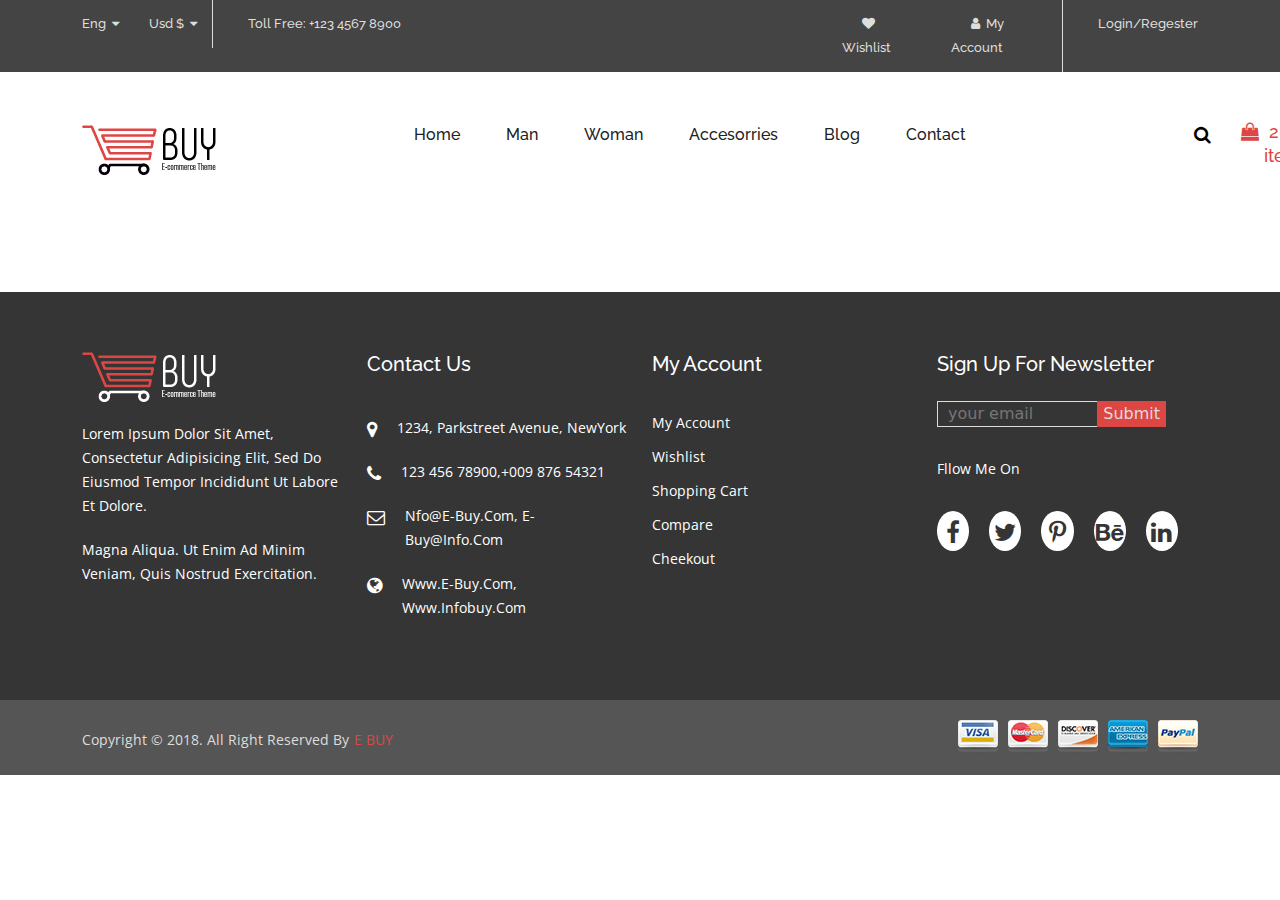
==== about.html @ 308cae2f "home page comlete" ====
<!DOCTYPE html>
<html lang="en">

<head>
    <meta charset="UTF-8">
    <meta http-equiv="X-UA-Compatible" content="IE=edge">
    <meta name="viewport" content="width=device-width, initial-scale=1.0">
    <title>E-Buy</title>
    <link href="https://fonts.googleapis.com/css2?family=Open+Sans:wght@300;400;500;600;700;800&family=Raleway:wght@100;200;300;400;500;600;700&family=The+Nautigal:wght@400;700&display=swap" rel="stylesheet">
    <link rel="stylesheet" href="css/bootstrap.min.css">
    <link rel="icon" href="images/logo.png">
    <link rel="stylesheet" href="css/font-awesome.min.css">
    <link rel="stylesheet" href="css/slick.css">
    <link rel="stylesheet" href="css/style.css">
</head>

<body>
    <!-- =====***** header html starts *****===== -->
    <nav id="header-bg">
        <div class="container">
            <div class="row justify-content-lg-between justify-content-md-between justify-content-sm-between">
                <div class="col-lg-4">
                    <div class="item item-1">
                        <ul>
                            <li>eng &nbsp;<i class="fa  fa-caret-down"></i></li>
                            <li>usd $ &nbsp;<i class="fa  fa-caret-down"></i></li>
                            <li><a href="tel:-123 4567 8900">Toll Free: +123 4567 8900</a></li>
                        </ul>
                    </div>
                </div>
                <div class="col-lg-4">
                    <div class="item item-2 flex-end">
                        <ul>
                            <li><a href="#"><i class="fa fa-heart"></i>&nbsp; wishlist</a></li>
                            <li><a href="#"><i class="fa fa-user"></i>&nbsp; my account</a></li>
                            <li><a href="#">login/regester</a></li>
                        </ul>
                    </div>
                </div>
            </div>
        </div>
    </nav>
    <!-- =====***** header html ends *****===== -->


    <!-- =====***** navbar html starts *****===== -->
    <nav class="navbar navbar-expand-lg navbar-light">
        <div class="container nav-content">
            <a class="navbar-brand" href="#">
                <img src="images/logo.png" alt="logo">
            </a>
            <button class="navbar-toggler" type="button" data-bs-toggle="collapse" data-bs-target="#navbarSupportedContent" aria-controls="navbarSupportedContent" aria-expanded="false" aria-label="Toggle navigation">
            <span class="navbar-toggler-icon"></span>
          </button>
            <div class="collapse navbar-collapse" id="navbarSupportedContent">
                <ul class="navbar-nav me-auto mb-2 mb-lg-0 m-auto">
                    <li class="nav-item">
                        <a class="nav-link active" href="index.html">Home</a>
                    </li>
                    <li class="nav-item">
                        <a class="nav-link" href="#">man</a>
                    </li>
                    <li class="nav-item">
                        <a class="nav-link" href="#">woman</a>
                    </li>
                    <li class="nav-item">
                        <a class="nav-link" href="#">Accesorries</a>
                    </li>
                    <li class="nav-item">
                        <a class="nav-link" href="contact.html">blog</a>
                    </li>
                    <li class="nav-item">
                        <a class="nav-link" href="#">contact</a>
                    </li>
                    <li class="nav-item search-button">
                        <button>
                            <i class="fa fa-search"></i>
                        </button>
                    </li>
                    <li class="nav-item d-flex">
                        <i class="fa fa-shopping-bag"></i>
                        <p>&nbsp;2 items</p>
                    </li>
                </ul>
            </div>
        </div>
    </nav>
    <!-- =====***** navbar html ends *****===== -->





    <!-- =====***** footer html starts *****===== -->
    <footer id="footer-bg">
        <div class="container">
            <div class="row">
                <div class="col-lg-3">
                    <div class="item-1 item">
                        <div class="head">
                            <img src="images/footer-logo.png" alt="footer logo">
                        </div>
                        <div class="text">
                            <ul>
                                <li>
                                    <p>
                                        Lorem ipsum dolor sit amet, consectetur adipisicing elit, sed do eiusmod tempor incididunt ut labore et dolore.
                                    </p>
                                    <p>magna aliqua. Ut enim ad minim veniam, quis nostrud exercitation.</p>
                                </li>
                            </ul>
                        </div>
                    </div>
                </div>
                <div class="col-lg-3">
                    <div class="item-2 item">
                        <div class="head">
                            <h4>contact us</h4>
                        </div>
                        <div class="text">
                            <ul>
                                <li>
                                    <i class="fa fa-map-marker"></i>
                                    <p>1234, Parkstreet Avenue, NewYork</p>
                                </li>
                                <li>
                                    <i class="fa fa-phone"></i>
                                    <a href="tel:123 456 78900">123 456 78900</a>
                                    <a href="tel:+009 876 54321">,+009 876 54321</a>
                                </li>
                                <li>
                                    <i class="fa fa-envelope-o"></i>
                                    <p>nfo@e-buy.com, e-buy@info.com</p>
                                </li>
                                <li>
                                    <i class="fa fa-globe"></i>
                                    <a href="#">www.e-buy.com, www.infobuy.com</a>
                                </li>
                            </ul>
                        </div>
                    </div>
                </div>
                <div class="col-lg-3">
                    <div class="item-3 item">
                        <div class="head">
                            <h4>my account</h4>
                        </div>
                        <div class="text">
                            <ul>
                                <li>
                                    <a href="#">my account</a>
                                </li>
                                <li>
                                    <a href="#">wishlist</a>
                                </li>
                                <li>
                                    <a href="#">shopping cart</a>
                                </li>
                                <li>
                                    <a href="#">compare</a>
                                </li>
                                <li>
                                    <a href="#">cheekout</a>
                                </li>
                            </ul>
                        </div>
                    </div>
                </div>
                <div class="col-lg-3">
                    <div class="form-item item">
                        <div class="head">
                            <h4>Sign Up For Newsletter</h4>
                        </div>
                        <div class="text">
                            <form>
                                <input class="email-btn" type="email" placeholder="your email">
                                <input class="submit-btn" type="submit" value="Submit">
                            </form>
                            <ul>
                                <li>
                                    <p>fllow me on</p>
                                </li>
                            </ul>
                            <ul>
                                <li>
                                    <a href="#">
                                        <i class="fa fa-facebook-f"></i>
                                    </a>
                                </li>
                                <li>
                                    <a href="#">
                                        <i class="fa fa-twitter"></i>
                                    </a>
                                </li>
                                <li>
                                    <a href="#">
                                        <i class="fa fa-pinterest-p"></i>
                                    </a>
                                </li>
                                <li>
                                    <a href="#">
                                        <i class="fa fa-behance"></i>
                                    </a>
                                </li>
                                <li>
                                    <a href="#">
                                        <i class="fa fa-linkedin"></i>
                                    </a>
                                </li>
                            </ul>
                        </div>
                    </div>
                </div>
            </div>
        </div>
    </footer>
    <!-- =====***** footer html ends *****===== -->

    <!-- =====***** copyright footer html starts *****===== -->
    <footer id="copyright">
        <div class="container">
            <div class="row">
                <div class="col-lg-12">
                    <div class="text">
                        <ul>
                            <li>
                                <p>Copyright &copy; 2018. All right reserved by</p>
                                <a href="index.html">E Buy</a>
                            </li>
                            <li>
                                <img src="images/footer-img.png" alt="copyright img">
                            </li>
                        </ul>
                    </div>
                </div>
            </div>
        </div>
    </footer>
    <!-- =====***** copyright footer html ends *****===== -->


    <!-- =====*****  js linkup starts *****===== -->
    <script src="js/jquery-2.2.4.min.js"></script>
    <script src="js/bootstrap.bundle.js"></script>
    <script src="js/slick.min.js"></script>
    <script src="js/countdown.jquery.min.js"></script>
    <script src="js/costom.js"></script>
    <!-- =====*****  js linkup ends *****===== -->

</body>

</html>
---- css/style.css ----
*{padding:0;margin:0}a{text-decoration:none}ul{list-style:none}img{vertical-align:middle}#header-bg{background:#444}#header-bg .item ul{padding-left:0 !important;display:-webkit-box;display:-ms-flexbox;display:flex;margin-bottom:0}#header-bg .item ul li{font-family:'Raleway',sans-serif;font-weight:500;font-size:13px;line-height:24px;color:#ddd;padding:12px 15px;text-transform:capitalize;border-right:1px solid #ddd}#header-bg .item ul li a{line-height:24px;font-family:'Raleway',sans-serif;font-weight:500;font-size:13px;color:#ddd;text-transform:capitalize;padding:18px 20px}#header-bg .item ul li a:last-of-type{padding-right:0}#header-bg .item ul li:first-of-type{padding-left:0;border:0}#header-bg .item ul li:last-of-type{padding-right:0;border:0}.navbar{background:#fff;padding:0;padding-top:35px}.navbar .navbar-brand{margin-right:180px}.navbar .navbar-nav{margin-left:220px}.navbar .navbar-nav .nav-item{line-height:24px;margin-right:10px}.navbar .navbar-nav .nav-item .nav-link{margin:8px 10px;font-family:'Raleway',sans-serif;font-weight:500;color:#222;text-transform:capitalize;position:relative;-webkit-transition:all linear .5s;transition:all linear .5s}.navbar .navbar-nav .nav-item .nav-link::after{content:'';width:0;height:1px;background:#de4644;position:absolute;left:0;bottom:0}.navbar .navbar-nav .nav-item .nav-link:hover::after{width:100%;-webkit-transition:all linear .5s;transition:all linear .5s}.navbar .navbar-nav .nav-item .nav-link:hover{color:#de4644}.navbar .navbar-nav .nav-item button{margin-left:200px;margin-right:20px;border:0;background:none;padding:8px 0}.navbar .navbar-nav .nav-item button i{font-size:18px}.navbar .navbar-nav .nav-item i{padding:8px 0;font-size:18px;line-height:24px}.navbar .navbar-nav .nav-item p{padding:8px 5px;font-size:18px;line-height:24px;font-family:'Raleway',sans-serif;font-weight:500}.navbar .navbar-nav .nav-item:last-of-type{margin-top:5px;color:#de4644}#banner-bg{position:relative;z-index:1;margin-top:30px}#banner-bg .item{position:relative;height:600px;z-index:1}#banner-bg .item::after{content:'';width:100%;height:100%;background:rgba(0,0,0,0.6);position:absolute;top:0;left:0;z-index:-1}#banner-bg .item-1{background:url(../images/banner-img.png) no-repeat center / cover}#banner-bg .item-2{background:url(../images/banner-item-2.jpg) no-repeat center / cover}#banner-bg .item-3{background:url(../images/banner-item-3.jpg) no-repeat center / cover}#banner-bg .item-4{background:url(../images/banner-item-4.jpg) no-repeat center / cover}#banner-bg .item-5{background:url(../images/banner-item-5.jpg) no-repeat center / cover}#banner-bg .banner-text h2{font-family:'Raleway',sans-serif;font-weight:700;color:#de4644;font-size:70px;line-height:24px;text-transform:capitalize;padding-top:150px}#banner-bg .banner-text h3{font-family:'Raleway',sans-serif;font-weight:400;color:#ddd;font-size:70px;line-height:24px;text-transform:capitalize;padding-top:50px}#banner-bg .banner-text p{font-family:'Raleway',sans-serif;font-weight:400;color:#ddd;font-size:14px;line-height:24px;text-transform:capitalize;padding-top:30px;padding-right:40px}#banner-bg .banner-text a{display:inline-block;font-family:'Raleway',sans-serif;font-weight:500;color:#ddd;background:#de4644;font-size:16px;line-height:24px;text-transform:capitalize;padding:17px 30px;border:1px solid #de4644;margin-right:30px;-webkit-transition:all linear .5s;transition:all linear .5s;margin-top:50px;margin-bottom:150px}#banner-bg .banner-text a:hover{background:transparent;border-color:#de4644}#banner-bg .prevarrow{position:absolute;bottom:50px;left:47%;color:#fff;z-index:99;font-size:32px;padding:4px 13px;border:2px solid #de4644;-webkit-transition:all linear .5s;transition:all linear .5s}#banner-bg .prevarrow:hover{color:#fff;background:#de4644}#banner-bg .nextarrow{position:absolute;bottom:50px;right:47%;color:#fff;z-index:99;font-size:32px;padding:4px 13px;border:2px solid #de4644;-webkit-transition:all linear .5s;transition:all linear .5s}#banner-bg .nextarrow:hover{color:#fff;background:#de4644}#offer-bg{background:#f1f1f1}#offer-bg .item{padding:20px 0;border-right:1px solid #aca9a9}#offer-bg .item:last-of-type{border-right:0}#offer-bg .item .offer-head{display:-webkit-box;display:-ms-flexbox;display:flex;-webkit-box-pack:center;-ms-flex-pack:center;justify-content:center;padding-bottom:30px;-webkit-transition:all linear .5s;transition:all linear .5s}#offer-bg .item .offer-head:hover{color:#de4644}#offer-bg .item .offer-head:hover h4{-webkit-transition:all linear .5s;transition:all linear .5s;color:#de4644}#offer-bg .item .offer-head i{font-size:24px}#offer-bg .item .offer-head h4{font-family:'Open Sans',sans-serif;font-weight:400;color:#222;font-size:24px;line-height:24px;text-transform:capitalize;padding-left:10px}#offer-bg .item .offer-text p{font-weight:400;color:#222;font-size:14px;line-height:24px;text-transform:capitalize;padding-top:10px;text-align:center;padding:0 30px}#shope-bg{margin-top:100px}#shope-bg .item{position:relative}#shope-bg .item:hover .overlay{visibility:visible;opacity:1}#shope-bg .item .overlay{width:80%;background:rgba(33,33,33,0.9);margin:25px;margin-bottom:10px;text-align:center;padding:15px 0;position:absolute;left:5%;bottom:15px;visibility:hidden;opacity:-1;-webkit-transition:all linear .5s;transition:all linear .5s}#shope-bg .item .overlay h2{font-family:'Raleway',sans-serif;font-weight:500;color:#f1f1f1;font-size:36px;line-height:24px;text-transform:capitalize}#shope-bg .item .overlay h4{font-family:'Raleway',sans-serif;font-weight:500;color:#f1f1f1;font-size:24px;line-height:24px;text-transform:capitalize}#shope-bg .item .overlay a{display:inline-block;font-family:'Raleway',sans-serif;font-weight:500;color:#f1f1f1;font-size:16px;line-height:24px;padding:20px 10px;border:1px solid #f1f1f1;text-transform:capitalize;padding:20px 15px;margin-top:15px;-webkit-transition:all linear .5s;transition:all linear .5s}#shope-bg .item .overlay a:hover{background:#de4644;border-color:#de4644}#products-bg{margin-top:100px}#products-bg .products-head{text-align:center}#products-bg .products-head h4{font-family:'Raleway',sans-serif;font-weight:500;color:#222;font-size:40px;line-height:24px;text-transform:capitalize;margin-bottom:90px;position:relative}#products-bg .products-head h4::before{content:'';width:175px;height:1px;background:#de4644;position:absolute;left:35px;bottom:-20px}#products-bg .products-head h4::after{content:'';width:85px;height:1px;background:#de4644;position:absolute;left:35px;bottom:-25px}#products-bg .filter-menu .nav{margin-bottom:0;-webkit-box-pack:center;-ms-flex-pack:center;justify-content:center}#products-bg .filter-menu .nav .nav-item{margin-right:10px}#products-bg .filter-menu .nav .nav-item:last-of-type .nav-link{border-right:0}#products-bg .filter-menu .nav .nav-item .nav-link{border:none;text-transform:capitalize;color:#353535;background:none;padding:0 22px;border-right:1px solid #8d8c8c}#products-bg .filter-menu .nav .nav-item .nav-link.active{color:#de4644}#products-bg .item{margin-top:30px}#products-bg .item .img-section{overflow:hidden;position:relative}#products-bg .item .img-section .overlay{width:40%;height:100%;background:rgba(34,34,34,0.7);position:absolute;top:0;right:-100%;-webkit-transition:all linear .5s;transition:all linear .5s}#products-bg .item .img-section .overlay ul{text-align:center;padding-top:90px}#products-bg .item .img-section .overlay ul li{width:45px;height:45px;border:1px solid #fff;border-radius:50%;text-align:center;line-height:45px;margin-bottom:32px;background:transparent;-webkit-transition:all linear .5s;transition:all linear .5s}#products-bg .item .img-section .overlay ul li:hover{background:#de4644;border-color:#de4644}#products-bg .item .img-section .overlay ul li a{color:#fff}#products-bg .item .img-section .overlay ul li a i{font-size:24px}#products-bg .item:hover .overlay{right:0}#products-bg .item .products-rate ul{padding-left:0;margin:0;display:-webkit-box;display:-ms-flexbox;display:flex;padding-top:10px}#products-bg .item .products-rate ul:first-of-type{-webkit-box-pack:justify;-ms-flex-pack:justify;justify-content:space-between}#products-bg .item .products-rate ul:first-of-type li{font-family:'Raleway',sans-serif;font-weight:500;color:#222;font-size:16px;line-height:24px;text-transform:capitalize}#products-bg .item .products-rate ul:last-of-type{padding:0}#products-bg .item .products-rate ul:last-of-type li{-webkit-box-pack:normal;-ms-flex-pack:normal;justify-content:normal;margin-right:5px}#products-bg .item .products-rate ul:last-of-type li a{color:#de4644}#countdown-bg{background:#f1f1f1;margin-top:100px;padding:50px 0}#countdown-bg .item-2 .text h4{font-family:'Raleway',sans-serif;font-weight:500;color:#353535;font-size:20px;line-height:24px;text-transform:capitalize;padding:0}#countdown-bg .item-2 .text h2{font-family:'Raleway',sans-serif;font-weight:500;color:#de4644;font-size:40px;line-height:24px;text-transform:capitalize;padding:0}#countdown-bg .item-2 .text p{font-family:'Open Sans',sans-serif;font-weight:400;color:#353535;font-size:14px;line-height:24px;text-transform:capitalize;padding-top:20px}#countdown-bg .item-2 #countdown p{font-family:'Raleway',sans-serif;font-weight:500;color:#353535;font-size:20px;line-height:24px;text-transform:capitalize;padding-top:20px}#countdown-bg .item-2 #countdown ul{padding:0;margin:0;display:-webkit-box;display:-ms-flexbox;display:flex}#countdown-bg .item-2 #countdown ul li{width:80px;height:80px;border:1px solid #8d8c8c;text-align:center;margin-right:20px}#countdown-bg .item-2 #countdown ul li p{margin:0;font-family:'Raleway',sans-serif;font-weight:500;font-size:20px;line-height:32px;text-transform:capitalize;padding-top:10px}#countdown-bg .item-2 #countdown ul li h4{font-family:'Raleway',sans-serif;font-weight:500;font-size:20px;line-height:24px;text-transform:capitalize}#up-product-bg{margin-top:100px;position:relative}#up-product-bg .up-products-head{text-align:center}#up-product-bg .up-products-head h4{font-family:'Raleway',sans-serif;font-weight:500;color:#222;font-size:40px;line-height:24px;text-transform:capitalize;margin-bottom:70px;position:relative}#up-product-bg .up-products-head h4::before{content:'';width:175px;height:1px;background:#de4644;position:absolute;left:60px;bottom:-20px}#up-product-bg .up-products-head h4::after{content:'';width:85px;height:1px;background:#de4644;position:absolute;left:60px;bottom:-25px}#up-product-bg .up-product-slider .box .img-section{overflow:hidden;position:relative}#up-product-bg .up-product-slider .box .img-section .overlay{width:40%;height:100%;background:rgba(34,34,34,0.7);position:absolute;top:0;right:-100%;-webkit-transition:all linear .5s;transition:all linear .5s}#up-product-bg .up-product-slider .box .img-section .overlay ul{text-align:center;padding-top:90px}#up-product-bg .up-product-slider .box .img-section .overlay ul li{width:45px;height:45px;border:1px solid #fff;border-radius:50%;text-align:center;line-height:45px;margin-bottom:32px;background:transparent;-webkit-transition:all linear .5s;transition:all linear .5s}#up-product-bg .up-product-slider .box .img-section .overlay ul li:hover{background:#de4644;border-color:#de4644}#up-product-bg .up-product-slider .box .img-section .overlay ul li a{color:#fff}#up-product-bg .up-product-slider .box .img-section .overlay ul li a i{font-size:24px}#up-product-bg .up-product-slider .box:hover .overlay{right:0}#up-product-bg .up-product-slider .box .products-rate ul{padding-left:0;margin:0;display:-webkit-box;display:-ms-flexbox;display:flex;padding-top:10px}#up-product-bg .up-product-slider .box .products-rate ul:first-of-type{-webkit-box-pack:justify;-ms-flex-pack:justify;justify-content:space-between}#up-product-bg .up-product-slider .box .products-rate ul:first-of-type li{font-family:'Raleway',sans-serif;font-weight:500;color:#222;font-size:16px;line-height:24px;text-transform:capitalize}#up-product-bg .up-product-slider .box .products-rate ul:last-of-type{padding:0}#up-product-bg .up-product-slider .box .products-rate ul:last-of-type li{-webkit-box-pack:normal;-ms-flex-pack:normal;justify-content:normal;margin-right:5px}#up-product-bg .up-product-slider .box .products-rate ul:last-of-type li a{color:#de4644}#up-product-bg .prevarrow{position:absolute;left:-60px;top:50%;-webkit-transform:translateY(-50%);transform:translateY(-50%);color:#de4644;z-index:99;font-size:32px;padding:4px 13px;border:2px solid #de4644;-webkit-transition:all linear .5s;transition:all linear .5s}#up-product-bg .prevarrow:hover{color:#fff;background:#de4644}#up-product-bg .nextarrow{position:absolute;right:-60px;top:50%;-webkit-transform:translateY(-50%);transform:translateY(-50%);color:#de4644;z-index:99;font-size:32px;padding:4px 13px;border:2px solid #de4644;-webkit-transition:all linear .5s;transition:all linear .5s}#up-product-bg .nextarrow:hover{color:#fff;background:#de4644}#testimonials-head{margin-top:100px}#testimonials-head .testimonials-head h4{font-family:'Raleway',sans-serif;font-weight:500;color:#222;font-size:40px;line-height:24px;text-transform:capitalize;margin-bottom:70px;position:relative}#testimonials-head .testimonials-head h4::before{content:'';width:175px;height:1px;background:#de4644;position:absolute;left:0;bottom:-20px}#testimonials-head .testimonials-head h4::after{content:'';width:85px;height:1px;background:#de4644;position:absolute;left:0;bottom:-25px}#testimonials-bg{background:url(../images/testimonial-bg.png) no-repeat center / cover;position:relative;padding:50px 0 130px 0;z-index:1}#testimonials-bg::after{content:'';width:100%;height:100%;background:rgba(34,34,34,0.7);position:absolute;top:0;left:0;z-index:-1}#testimonials-bg .item .img img{border-radius:50%}#testimonials-bg .item .text h2{font-family:'Raleway',sans-serif;font-weight:500;color:#ddd;font-size:20px;line-height:24px;text-transform:capitalize;margin:0}#testimonials-bg .item .text h4{font-family:'Raleway',sans-serif;font-weight:500;color:#ddd;font-size:16px;line-height:24px;text-transform:capitalize;margin:0}#testimonials-bg .item .text p{font-family:'Open Sans',sans-serif;font-weight:400;color:#ddd;font-size:14px;line-height:24px;text-transform:capitalize;margin:0;padding-top:20px}#testimonials-bg .item .text h6{font-family:'The Nautigal',cursive;font-weight:500;color:#ddd;font-size:24px;line-height:24px;text-transform:capitalize;padding-top:30px;text-align:right}#testimonials-bg .prevarrow{position:absolute;left:46%;bottom:-70px;color:#fff;z-index:99;font-size:32px;padding:4px 13px;border:2px solid #de4644;-webkit-transition:all linear .5s;transition:all linear .5s}#testimonials-bg .prevarrow:hover{color:#fff;background:#de4644}#testimonials-bg .nextarrow{position:absolute;right:46%;bottom:-70px;color:#fff;z-index:99;font-size:32px;padding:4px 13px;border:2px solid #de4644;-webkit-transition:all linear .5s;transition:all linear .5s}#testimonials-bg .nextarrow:hover{color:#fff;background:#de4644}#blog-bg{margin-top:100px}#blog-bg .blog-head h4{font-family:'Raleway',sans-serif;font-weight:500;color:#222;font-size:40px;line-height:24px;text-transform:capitalize;margin-bottom:70px;position:relative}#blog-bg .blog-head h4::before{content:'';width:75px;height:1px;background:#de4644;position:absolute;left:0;bottom:-20px}#blog-bg .blog-head h4::after{content:'';width:35px;height:1px;background:#de4644;position:absolute;left:0;bottom:-25px}#blog-bg .item{overflow:hidden}#blog-bg .item .img{position:relative}#blog-bg .item .img:hover .overlay{top:0}#blog-bg .item .img .overlay{width:100%;height:100%;position:absolute;top:-100%;left:0;background:rgba(0,0,0,0.8);-webkit-transition:all linear .5s;transition:all linear .5s}#blog-bg .item .img .overlay ul{padding-left:15px;padding-right:15px}#blog-bg .item .img .overlay ul:nth-of-type(2) li{text-align:center;margin-top:120px}#blog-bg .item .img .overlay ul:nth-of-type(2) li a{color:#fff;padding:14px 13px;border:2px solid #ddd;border-radius:50%}#blog-bg .item .img .overlay ul:nth-of-type(2) li a i{font-size:24px}#blog-bg .item .img .overlay ul:last-of-type{display:-webkit-box;display:-ms-flexbox;display:flex;-webkit-box-pack:justify;-ms-flex-pack:justify;justify-content:space-between;margin-top:120px}#blog-bg .item .img .overlay ul li{font-family:'Open Sans',sans-serif;font-weight:400;color:#ddd;font-size:16px;line-height:24px;text-transform:capitalize}#blog-bg .item .text h2{font-family:'Raleway',sans-serif;font-weight:500;color:#353535;font-size:20px;line-height:24px;text-transform:capitalize;margin:0;padding-top:20px}#blog-bg .item .text p{font-family:'Open Sans',sans-serif;font-weight:400;color:#353535;font-size:14px;line-height:24px;text-transform:capitalize;margin:0;padding-top:20px}#blog-bg .item .text a{display:inline-block;-webkit-box-shadow:none;box-shadow:none;font-family:'Raleway',sans-serif;font-weight:500;color:#353535;font-size:16px;line-height:24px;text-transform:capitalize;padding-top:20px;-webkit-transition:all linear .5s;transition:all linear .5s}#blog-bg .item .text a:hover{color:#de4644}#footer-bg{margin-top:100px;background:#353535;padding:60px 0}#footer-bg .item .head h4{font-family:'Raleway',sans-serif;font-weight:500;color:#fff;font-size:20px;line-height:24px;text-transform:capitalize;margin:0}#footer-bg .item .text ul{padding:0;margin:0}#footer-bg .item .text ul li p{font-family:'Open Sans',sans-serif;font-weight:400;color:#fff;font-size:14px;line-height:24px;text-transform:capitalize;padding-top:20px;margin:0}#footer-bg .item .text ul li a{display:inline-block;font-family:'Open Sans',sans-serif;font-weight:400;color:#fff;font-size:14px;line-height:24px;text-transform:capitalize}#footer-bg .item-2 .text ul{padding-top:40px}#footer-bg .item-2 .text ul li{display:-webkit-box;display:-ms-flexbox;display:flex;margin-bottom:20px}#footer-bg .item-2 .text ul li i{color:#fff;font-size:18px;padding-right:20px;padding-top:5px}#footer-bg .item-2 .text ul li p{padding-top:0}#footer-bg .item-3 .text ul{padding-top:25px}#footer-bg .item-3 .text ul li a{padding-top:10px;-webkit-transition:all linear .5s;transition:all linear .5s}#footer-bg .item-3 .text ul li a:hover{color:#de4644;padding-left:10px}#footer-bg .form-item .text form{position:relative;white-space:0;padding-top:25px}#footer-bg .form-item .text form .email-btn{padding-left:10px;color:#ddd;border:1px solid #ddd;background:transparent}#footer-bg .form-item .text form .submit-btn{color:#ddd;border:1px solid #de4644;background:#de4644;padding:0 5px;position:absolute;top:25px;right:32px}#footer-bg .form-item .text ul{margin:0}#footer-bg .form-item .text ul:first-of-type li p{padding-top:30px}#footer-bg .form-item .text ul:last-of-type{display:-webkit-box;display:-ms-flexbox;display:flex;padding-top:30px}#footer-bg .form-item .text ul:last-of-type li{width:40px;height:40px;background:#fff;border-radius:50%;text-align:center;margin-right:20px;-webkit-transition:all linear .5s;transition:all linear .5s}#footer-bg .form-item .text ul:last-of-type li:hover{background:#de4644}#footer-bg .form-item .text ul:last-of-type li:hover a{color:#fff}#footer-bg .form-item .text ul:last-of-type li a{color:#353535;line-height:50px;-webkit-transition:all linear .5s;transition:all linear .5s}#footer-bg .form-item .text ul:last-of-type li a i{font-size:24px}#copyright{background:#555;padding:20px 0 15px 0}#copyright .text ul{display:-webkit-box;display:-ms-flexbox;display:flex;-webkit-box-pack:justify;-ms-flex-pack:justify;justify-content:space-between;margin:0;padding:0}#copyright .text ul li p{font-family:'Open Sans',sans-serif;font-weight:400;color:#ddd;font-size:14px;line-height:40px;text-transform:capitalize;margin:0;display:inline}#copyright .text ul li a{display:inline-block;color:#de4644;font-family:'Open Sans',sans-serif;font-weight:400;font-size:14px;line-height:40px;text-transform:uppercase}
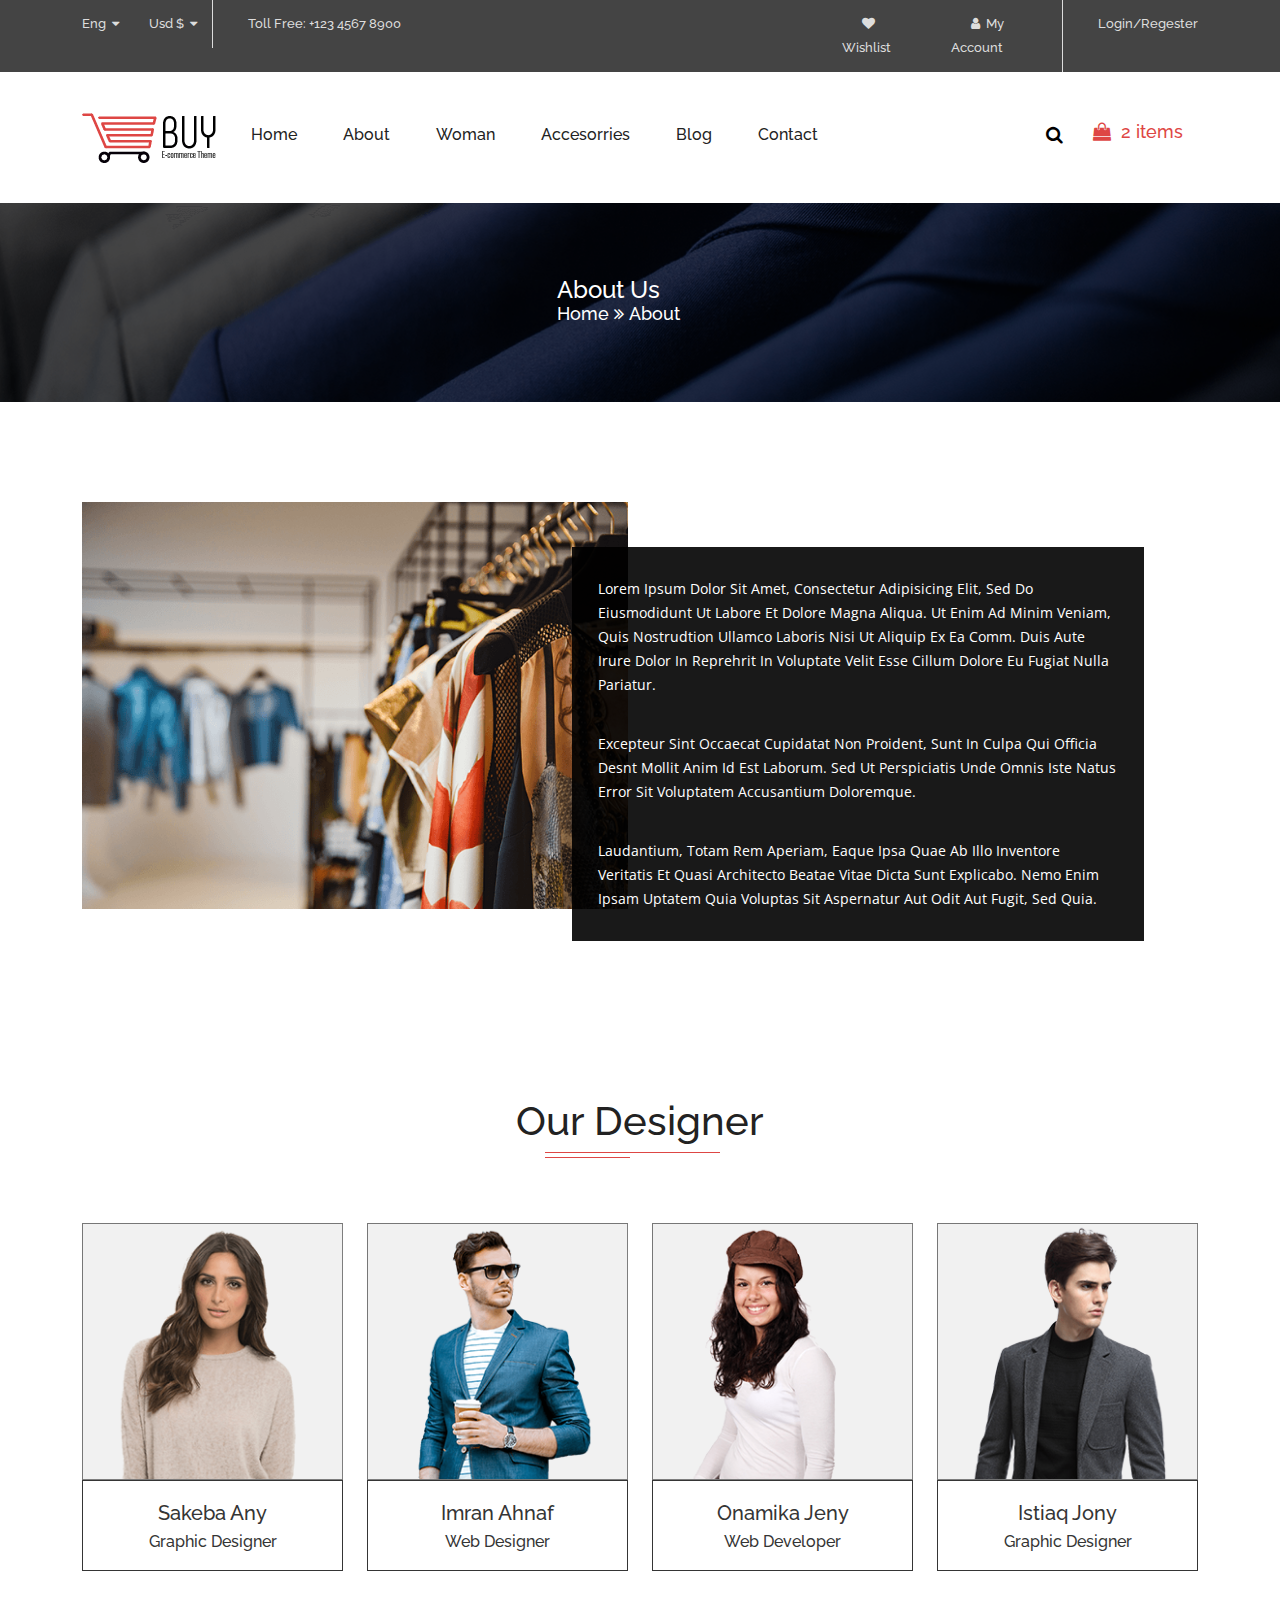
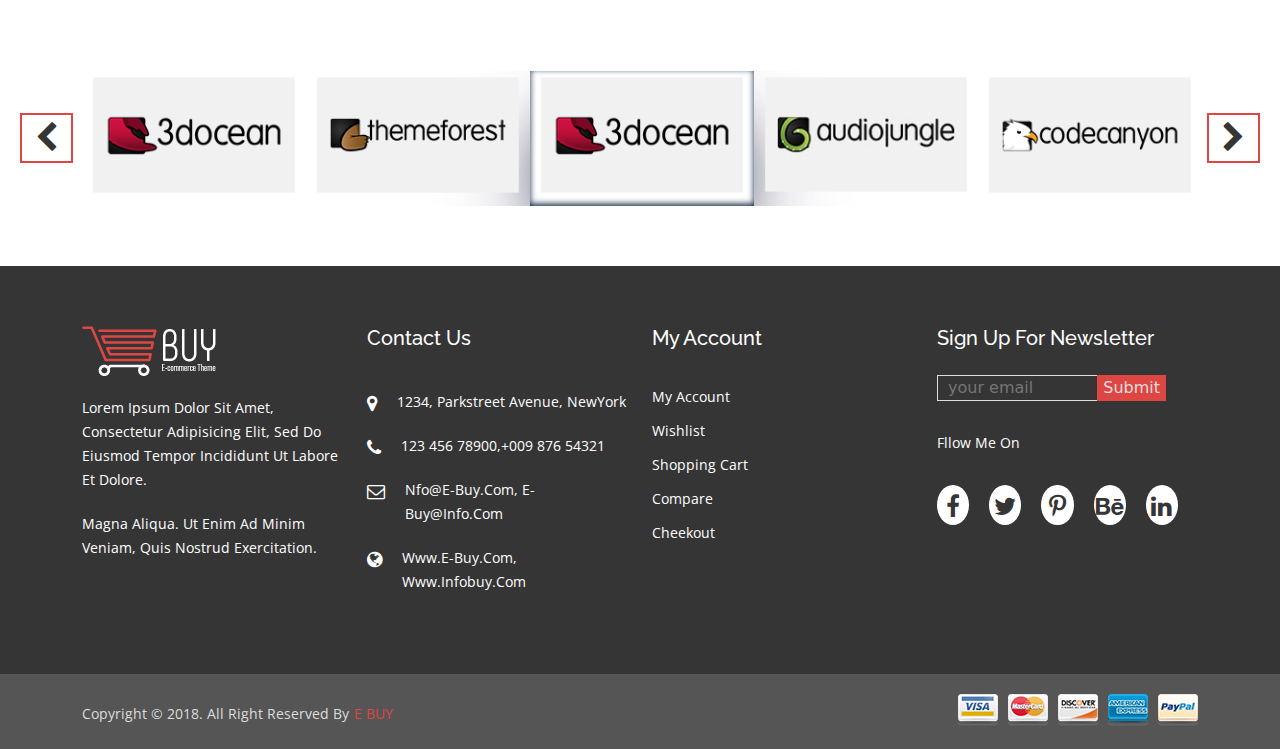
==== commit 91410d80: "about page complete" ====
--- a/about.html
+++ b/about.html
@@ -16,7 +16,7 @@
 
 <body>
     <!-- =====***** header html starts *****===== -->
-    <nav id="header-bg">
+    <section id="header-bg">
         <div class="container">
             <div class="row justify-content-lg-between justify-content-md-between justify-content-sm-between">
                 <div class="col-lg-4">
@@ -24,7 +24,7 @@
                         <ul>
                             <li>eng &nbsp;<i class="fa  fa-caret-down"></i></li>
                             <li>usd $ &nbsp;<i class="fa  fa-caret-down"></i></li>
-                            <li><a href="tel:-123 4567 8900">Toll Free: +123 4567 8900</a></li>
+                            <li><a href="tel:-12345678900">Toll Free: +123 4567 8900</a></li>
                         </ul>
                     </div>
                 </div>
@@ -39,7 +39,7 @@
                 </div>
             </div>
         </div>
-    </nav>
+    </section>
     <!-- =====***** header html ends *****===== -->
 
 
@@ -58,7 +58,7 @@
                         <a class="nav-link active" href="index.html">Home</a>
                     </li>
                     <li class="nav-item">
-                        <a class="nav-link" href="#">man</a>
+                        <a class="nav-link" href="about.html">about</a>
                     </li>
                     <li class="nav-item">
                         <a class="nav-link" href="#">woman</a>
@@ -67,10 +67,10 @@
                         <a class="nav-link" href="#">Accesorries</a>
                     </li>
                     <li class="nav-item">
-                        <a class="nav-link" href="contact.html">blog</a>
-                    </li>
-                    <li class="nav-item">
-                        <a class="nav-link" href="#">contact</a>
+                        <a class="nav-link" href="#">blog</a>
+                    </li>
+                    <li class="nav-item">
+                        <a class="nav-link" href="contact.html">contact</a>
                     </li>
                     <li class="nav-item search-button">
                         <button>
@@ -88,6 +88,236 @@
     <!-- =====***** navbar html ends *****===== -->
 
 
+    <!-- =====***** about breadcrumbs html starts *****===== -->
+    <section id="about-breadcrumbs">
+        <div class="container">
+            <div class="row">
+                <div class="col-lg-2 m-auto">
+                    <div class="breadcrumbs-text">
+                        <h4>about us</h4>
+                        <a href="index.html">home</a>
+                        <i class="fa fa-angle-double-right"></i>
+                        <a href="about.html">about</a>
+                    </div>
+                </div>
+            </div>
+        </div>
+    </section>
+    <!-- =====***** about breadcrumbs html ends *****===== -->
+
+    <!-- =====***** about products html starts *****===== -->
+    <section id="about-prosucts">
+        <div class="container">
+            <div class="row">
+                <div class="col-lg-6">
+                    <div class="img-section">
+                        <img src="images/ab-banner-img.png" alt="about-banner" class="w-100">
+                    </div>
+                </div>
+                <div class="col-lg-6">
+                    <div class="text-section">
+                        <div class="text">
+                            <p>Lorem ipsum dolor sit amet, consectetur adipisicing elit, sed do eiusmodidunt ut labore et dolore magna aliqua. Ut enim ad minim veniam, quis nostrudtion ullamco laboris nisi ut aliquip ex ea comm. Duis aute irure dolor in
+                                reprehrit in voluptate velit esse cillum dolore eu fugiat nulla pariatur.
+                            </p>
+                            <p>Excepteur sint occaecat cupidatat non proident, sunt in culpa qui officia desnt mollit anim id est laborum. Sed ut perspiciatis unde omnis iste natus error sit voluptatem accusantium doloremque.
+                            </p>
+                            <p>
+                                laudantium, totam rem aperiam, eaque ipsa quae ab illo inventore veritatis et quasi architecto beatae vitae dicta sunt explicabo. Nemo enim ipsam uptatem quia voluptas sit aspernatur aut odit aut fugit, sed quia.</p>
+                        </div>
+                    </div>
+                </div>
+            </div>
+        </div>
+    </section>
+    <!-- =====***** about products html ends *****===== -->
+
+    <!-- =====***** about countdown html starts *****===== -->
+    <section id="designer-team">
+        <div class="container">
+            <div class="row">
+                <div class="col-lg-12">
+
+                </div>
+            </div>
+        </div>
+    </section>
+    <!-- =====***** about countdown html ends *****===== -->
+
+    <!-- =====***** about countdown html starts *****===== -->
+    <section id="designer-team">
+        <div class="container">
+            <div class="row">
+                <div class="col-lg-3 m-auto">
+                    <div class="designer-head">
+                        <h4>our designer</h4>
+                    </div>
+                </div>
+            </div>
+            <div class="row">
+                <div class="col-lg-3">
+                    <div class="item-1 item">
+                        <div class="img-section">
+                            <img class="w-100" src="images/ab-design-item-1.png" alt="design-item-1">
+                            <div class="overlay">
+                                <ul>
+                                    <li>
+                                        <a href="#">
+                                            <i class="fa fa-facebook"></i>
+                                        </a>
+                                    </li>
+                                    <li>
+                                        <a href="#">
+                                            <i class="fa fa-twitter"></i>
+                                        </a>
+                                    </li>
+                                    <li>
+                                        <a href="#">
+                                            <i class="fa fa-google-plus"></i>
+                                        </a>
+                                    </li>
+                                </ul>
+                            </div>
+                        </div>
+                        <div class="desination">
+                            <h4>sakeba any</h4>
+                            <p>graphic designer</p>
+                        </div>
+                    </div>
+                </div>
+                <div class="col-lg-3">
+                    <div class="item-2 item">
+                        <div class="img-section">
+                            <img class="w-100" src="images/ab-design-item-2.png" alt="design-item-2">
+                            <div class="overlay">
+                                <ul>
+                                    <li>
+                                        <a href="#">
+                                            <i class="fa fa-facebook"></i>
+                                        </a>
+                                    </li>
+                                    <li>
+                                        <a href="#">
+                                            <i class="fa fa-twitter"></i>
+                                        </a>
+                                    </li>
+                                    <li>
+                                        <a href="#">
+                                            <i class="fa fa-google-plus"></i>
+                                        </a>
+                                    </li>
+                                </ul>
+                            </div>
+                        </div>
+                        <div class="desination">
+                            <h4>imran ahnaf</h4>
+                            <p>web designer</p>
+                        </div>
+                    </div>
+                </div>
+                <div class="col-lg-3">
+                    <div class="item-3 item">
+                        <div class="img-section">
+                            <img class="w-100" src="images/ab-design-item-3.png" alt="design-item-3">
+                            <div class="overlay">
+                                <ul>
+                                    <li>
+                                        <a href="#">
+                                            <i class="fa fa-facebook"></i>
+                                        </a>
+                                    </li>
+                                    <li>
+                                        <a href="#">
+                                            <i class="fa fa-twitter"></i>
+                                        </a>
+                                    </li>
+                                    <li>
+                                        <a href="#">
+                                            <i class="fa fa-google-plus"></i>
+                                        </a>
+                                    </li>
+                                </ul>
+                            </div>
+                        </div>
+                        <div class="desination">
+                            <h4>onamika jeny</h4>
+                            <p>web developer</p>
+                        </div>
+                    </div>
+                </div>
+                <div class="col-lg-3">
+                    <div class="item-4 item">
+                        <div class="img-section">
+                            <img class="w-100" src="images/ab-design-item-4.png" alt="design-item-4">
+                            <div class="overlay">
+                                <ul>
+                                    <li>
+                                        <a href="#">
+                                            <i class="fa fa-facebook"></i>
+                                        </a>
+                                    </li>
+                                    <li>
+                                        <a href="#">
+                                            <i class="fa fa-twitter"></i>
+                                        </a>
+                                    </li>
+                                    <li>
+                                        <a href="#">
+                                            <i class="fa fa-google-plus"></i>
+                                        </a>
+                                    </li>
+                                </ul>
+                            </div>
+                        </div>
+                        <div class="desination">
+                            <h4>istiaq jony</h4>
+                            <p>graphic designer</p>
+                        </div>
+                    </div>
+                </div>
+            </div>
+        </div>
+    </section>
+    <!-- =====***** about countdown html ends *****===== -->
+
+    <!-- ======== *****about sponsor html starts***** ======== -->
+    <section id="sponsor-bg">
+        <div class="container">
+            <div class="col-lg-12">
+                <div class="row">
+                    <div class="sponsor-slider">
+                        <div class="sponsor-item">
+                            <img src="images/ab-sponsor-item-1.png" alt="sponsor-item-1">
+                        </div>
+                        <div class="sponsor-item">
+                            <img src="images/ab-sponsor-item-2.png" alt="sponsor-item-2">
+                        </div>
+                        <div class="sponsor-item">
+                            <img src="images/ab-sponsor-item-3.png" alt="sponsor-item-3">
+                        </div>
+                        <div class="sponsor-item">
+                            <img src="images/ab-sponsor-item-4.png" alt="sponsor-item-4">
+                        </div>
+                        <div class="sponsor-item">
+                            <img src="images/ab-sponsor-item-5.png" alt="sponsor-item-5">
+                        </div>
+                        <div class="sponsor-item">
+                            <img src="images/ab-sponsor-item-2.png" alt="sponsor-item-2">
+                        </div>
+                    </div>
+                </div>
+            </div>
+        </div>
+    </section>
+    <!-- ======== *****about sponsor html ends***** ======== -->
+
+
+
+
+
+
+
+
 
 
 
@@ -125,8 +355,8 @@
                                 </li>
                                 <li>
                                     <i class="fa fa-phone"></i>
-                                    <a href="tel:123 456 78900">123 456 78900</a>
-                                    <a href="tel:+009 876 54321">,+009 876 54321</a>
+                                    <a href="tel:12345678900">123 456 78900</a>
+                                    <a href="tel:+00987654321">,+009 876 54321</a>
                                 </li>
                                 <li>
                                     <i class="fa fa-envelope-o"></i>
@@ -244,6 +474,8 @@
     <script src="js/bootstrap.bundle.js"></script>
     <script src="js/slick.min.js"></script>
     <script src="js/countdown.jquery.min.js"></script>
+    <script src="js/jquery.countdown.min.js"></script>
+    <script src="js/sPreloader.js"></script>
     <script src="js/costom.js"></script>
     <!-- =====*****  js linkup ends *****===== -->
 
--- a/css/style.css
+++ b/css/style.css
@@ -1 +1 @@
-*{padding:0;margin:0}a{text-decoration:none}ul{list-style:none}img{vertical-align:middle}#header-bg{background:#444}#header-bg .item ul{padding-left:0 !important;display:-webkit-box;display:-ms-flexbox;display:flex;margin-bottom:0}#header-bg .item ul li{font-family:'Raleway',sans-serif;font-weight:500;font-size:13px;line-height:24px;color:#ddd;padding:12px 15px;text-transform:capitalize;border-right:1px solid #ddd}#header-bg .item ul li a{line-height:24px;font-family:'Raleway',sans-serif;font-weight:500;font-size:13px;color:#ddd;text-transform:capitalize;padding:18px 20px}#header-bg .item ul li a:last-of-type{padding-right:0}#header-bg .item ul li:first-of-type{padding-left:0;border:0}#header-bg .item ul li:last-of-type{padding-right:0;border:0}.navbar{background:#fff;padding:0;padding-top:35px}.navbar .navbar-brand{margin-right:180px}.navbar .navbar-nav{margin-left:220px}.navbar .navbar-nav .nav-item{line-height:24px;margin-right:10px}.navbar .navbar-nav .nav-item .nav-link{margin:8px 10px;font-family:'Raleway',sans-serif;font-weight:500;color:#222;text-transform:capitalize;position:relative;-webkit-transition:all linear .5s;transition:all linear .5s}.navbar .navbar-nav .nav-item .nav-link::after{content:'';width:0;height:1px;background:#de4644;position:absolute;left:0;bottom:0}.navbar .navbar-nav .nav-item .nav-link:hover::after{width:100%;-webkit-transition:all linear .5s;transition:all linear .5s}.navbar .navbar-nav .nav-item .nav-link:hover{color:#de4644}.navbar .navbar-nav .nav-item button{margin-left:200px;margin-right:20px;border:0;background:none;padding:8px 0}.navbar .navbar-nav .nav-item button i{font-size:18px}.navbar .navbar-nav .nav-item i{padding:8px 0;font-size:18px;line-height:24px}.navbar .navbar-nav .nav-item p{padding:8px 5px;font-size:18px;line-height:24px;font-family:'Raleway',sans-serif;font-weight:500}.navbar .navbar-nav .nav-item:last-of-type{margin-top:5px;color:#de4644}#banner-bg{position:relative;z-index:1;margin-top:30px}#banner-bg .item{position:relative;height:600px;z-index:1}#banner-bg .item::after{content:'';width:100%;height:100%;background:rgba(0,0,0,0.6);position:absolute;top:0;left:0;z-index:-1}#banner-bg .item-1{background:url(../images/banner-img.png) no-repeat center / cover}#banner-bg .item-2{background:url(../images/banner-item-2.jpg) no-repeat center / cover}#banner-bg .item-3{background:url(../images/banner-item-3.jpg) no-repeat center / cover}#banner-bg .item-4{background:url(../images/banner-item-4.jpg) no-repeat center / cover}#banner-bg .item-5{background:url(../images/banner-item-5.jpg) no-repeat center / cover}#banner-bg .banner-text h2{font-family:'Raleway',sans-serif;font-weight:700;color:#de4644;font-size:70px;line-height:24px;text-transform:capitalize;padding-top:150px}#banner-bg .banner-text h3{font-family:'Raleway',sans-serif;font-weight:400;color:#ddd;font-size:70px;line-height:24px;text-transform:capitalize;padding-top:50px}#banner-bg .banner-text p{font-family:'Raleway',sans-serif;font-weight:400;color:#ddd;font-size:14px;line-height:24px;text-transform:capitalize;padding-top:30px;padding-right:40px}#banner-bg .banner-text a{display:inline-block;font-family:'Raleway',sans-serif;font-weight:500;color:#ddd;background:#de4644;font-size:16px;line-height:24px;text-transform:capitalize;padding:17px 30px;border:1px solid #de4644;margin-right:30px;-webkit-transition:all linear .5s;transition:all linear .5s;margin-top:50px;margin-bottom:150px}#banner-bg .banner-text a:hover{background:transparent;border-color:#de4644}#banner-bg .prevarrow{position:absolute;bottom:50px;left:47%;color:#fff;z-index:99;font-size:32px;padding:4px 13px;border:2px solid #de4644;-webkit-transition:all linear .5s;transition:all linear .5s}#banner-bg .prevarrow:hover{color:#fff;background:#de4644}#banner-bg .nextarrow{position:absolute;bottom:50px;right:47%;color:#fff;z-index:99;font-size:32px;padding:4px 13px;border:2px solid #de4644;-webkit-transition:all linear .5s;transition:all linear .5s}#banner-bg .nextarrow:hover{color:#fff;background:#de4644}#offer-bg{background:#f1f1f1}#offer-bg .item{padding:20px 0;border-right:1px solid #aca9a9}#offer-bg .item:last-of-type{border-right:0}#offer-bg .item .offer-head{display:-webkit-box;display:-ms-flexbox;display:flex;-webkit-box-pack:center;-ms-flex-pack:center;justify-content:center;padding-bottom:30px;-webkit-transition:all linear .5s;transition:all linear .5s}#offer-bg .item .offer-head:hover{color:#de4644}#offer-bg .item .offer-head:hover h4{-webkit-transition:all linear .5s;transition:all linear .5s;color:#de4644}#offer-bg .item .offer-head i{font-size:24px}#offer-bg .item .offer-head h4{font-family:'Open Sans',sans-serif;font-weight:400;color:#222;font-size:24px;line-height:24px;text-transform:capitalize;padding-left:10px}#offer-bg .item .offer-text p{font-weight:400;color:#222;font-size:14px;line-height:24px;text-transform:capitalize;padding-top:10px;text-align:center;padding:0 30px}#shope-bg{margin-top:100px}#shope-bg .item{position:relative}#shope-bg .item:hover .overlay{visibility:visible;opacity:1}#shope-bg .item .overlay{width:80%;background:rgba(33,33,33,0.9);margin:25px;margin-bottom:10px;text-align:center;padding:15px 0;position:absolute;left:5%;bottom:15px;visibility:hidden;opacity:-1;-webkit-transition:all linear .5s;transition:all linear .5s}#shope-bg .item .overlay h2{font-family:'Raleway',sans-serif;font-weight:500;color:#f1f1f1;font-size:36px;line-height:24px;text-transform:capitalize}#shope-bg .item .overlay h4{font-family:'Raleway',sans-serif;font-weight:500;color:#f1f1f1;font-size:24px;line-height:24px;text-transform:capitalize}#shope-bg .item .overlay a{display:inline-block;font-family:'Raleway',sans-serif;font-weight:500;color:#f1f1f1;font-size:16px;line-height:24px;padding:20px 10px;border:1px solid #f1f1f1;text-transform:capitalize;padding:20px 15px;margin-top:15px;-webkit-transition:all linear .5s;transition:all linear .5s}#shope-bg .item .overlay a:hover{background:#de4644;border-color:#de4644}#products-bg{margin-top:100px}#products-bg .products-head{text-align:center}#products-bg .products-head h4{font-family:'Raleway',sans-serif;font-weight:500;color:#222;font-size:40px;line-height:24px;text-transform:capitalize;margin-bottom:90px;position:relative}#products-bg .products-head h4::before{content:'';width:175px;height:1px;background:#de4644;position:absolute;left:35px;bottom:-20px}#products-bg .products-head h4::after{content:'';width:85px;height:1px;background:#de4644;position:absolute;left:35px;bottom:-25px}#products-bg .filter-menu .nav{margin-bottom:0;-webkit-box-pack:center;-ms-flex-pack:center;justify-content:center}#products-bg .filter-menu .nav .nav-item{margin-right:10px}#products-bg .filter-menu .nav .nav-item:last-of-type .nav-link{border-right:0}#products-bg .filter-menu .nav .nav-item .nav-link{border:none;text-transform:capitalize;color:#353535;background:none;padding:0 22px;border-right:1px solid #8d8c8c}#products-bg .filter-menu .nav .nav-item .nav-link.active{color:#de4644}#products-bg .item{margin-top:30px}#products-bg .item .img-section{overflow:hidden;position:relative}#products-bg .item .img-section .overlay{width:40%;height:100%;background:rgba(34,34,34,0.7);position:absolute;top:0;right:-100%;-webkit-transition:all linear .5s;transition:all linear .5s}#products-bg .item .img-section .overlay ul{text-align:center;padding-top:90px}#products-bg .item .img-section .overlay ul li{width:45px;height:45px;border:1px solid #fff;border-radius:50%;text-align:center;line-height:45px;margin-bottom:32px;background:transparent;-webkit-transition:all linear .5s;transition:all linear .5s}#products-bg .item .img-section .overlay ul li:hover{background:#de4644;border-color:#de4644}#products-bg .item .img-section .overlay ul li a{color:#fff}#products-bg .item .img-section .overlay ul li a i{font-size:24px}#products-bg .item:hover .overlay{right:0}#products-bg .item .products-rate ul{padding-left:0;margin:0;display:-webkit-box;display:-ms-flexbox;display:flex;padding-top:10px}#products-bg .item .products-rate ul:first-of-type{-webkit-box-pack:justify;-ms-flex-pack:justify;justify-content:space-between}#products-bg .item .products-rate ul:first-of-type li{font-family:'Raleway',sans-serif;font-weight:500;color:#222;font-size:16px;line-height:24px;text-transform:capitalize}#products-bg .item .products-rate ul:last-of-type{padding:0}#products-bg .item .products-rate ul:last-of-type li{-webkit-box-pack:normal;-ms-flex-pack:normal;justify-content:normal;margin-right:5px}#products-bg .item .products-rate ul:last-of-type li a{color:#de4644}#countdown-bg{background:#f1f1f1;margin-top:100px;padding:50px 0}#countdown-bg .item-2 .text h4{font-family:'Raleway',sans-serif;font-weight:500;color:#353535;font-size:20px;line-height:24px;text-transform:capitalize;padding:0}#countdown-bg .item-2 .text h2{font-family:'Raleway',sans-serif;font-weight:500;color:#de4644;font-size:40px;line-height:24px;text-transform:capitalize;padding:0}#countdown-bg .item-2 .text p{font-family:'Open Sans',sans-serif;font-weight:400;color:#353535;font-size:14px;line-height:24px;text-transform:capitalize;padding-top:20px}#countdown-bg .item-2 #countdown p{font-family:'Raleway',sans-serif;font-weight:500;color:#353535;font-size:20px;line-height:24px;text-transform:capitalize;padding-top:20px}#countdown-bg .item-2 #countdown ul{padding:0;margin:0;display:-webkit-box;display:-ms-flexbox;display:flex}#countdown-bg .item-2 #countdown ul li{width:80px;height:80px;border:1px solid #8d8c8c;text-align:center;margin-right:20px}#countdown-bg .item-2 #countdown ul li p{margin:0;font-family:'Raleway',sans-serif;font-weight:500;font-size:20px;line-height:32px;text-transform:capitalize;padding-top:10px}#countdown-bg .item-2 #countdown ul li h4{font-family:'Raleway',sans-serif;font-weight:500;font-size:20px;line-height:24px;text-transform:capitalize}#up-product-bg{margin-top:100px;position:relative}#up-product-bg .up-products-head{text-align:center}#up-product-bg .up-products-head h4{font-family:'Raleway',sans-serif;font-weight:500;color:#222;font-size:40px;line-height:24px;text-transform:capitalize;margin-bottom:70px;position:relative}#up-product-bg .up-products-head h4::before{content:'';width:175px;height:1px;background:#de4644;position:absolute;left:60px;bottom:-20px}#up-product-bg .up-products-head h4::after{content:'';width:85px;height:1px;background:#de4644;position:absolute;left:60px;bottom:-25px}#up-product-bg .up-product-slider .box .img-section{overflow:hidden;position:relative}#up-product-bg .up-product-slider .box .img-section .overlay{width:40%;height:100%;background:rgba(34,34,34,0.7);position:absolute;top:0;right:-100%;-webkit-transition:all linear .5s;transition:all linear .5s}#up-product-bg .up-product-slider .box .img-section .overlay ul{text-align:center;padding-top:90px}#up-product-bg .up-product-slider .box .img-section .overlay ul li{width:45px;height:45px;border:1px solid #fff;border-radius:50%;text-align:center;line-height:45px;margin-bottom:32px;background:transparent;-webkit-transition:all linear .5s;transition:all linear .5s}#up-product-bg .up-product-slider .box .img-section .overlay ul li:hover{background:#de4644;border-color:#de4644}#up-product-bg .up-product-slider .box .img-section .overlay ul li a{color:#fff}#up-product-bg .up-product-slider .box .img-section .overlay ul li a i{font-size:24px}#up-product-bg .up-product-slider .box:hover .overlay{right:0}#up-product-bg .up-product-slider .box .products-rate ul{padding-left:0;margin:0;display:-webkit-box;display:-ms-flexbox;display:flex;padding-top:10px}#up-product-bg .up-product-slider .box .products-rate ul:first-of-type{-webkit-box-pack:justify;-ms-flex-pack:justify;justify-content:space-between}#up-product-bg .up-product-slider .box .products-rate ul:first-of-type li{font-family:'Raleway',sans-serif;font-weight:500;color:#222;font-size:16px;line-height:24px;text-transform:capitalize}#up-product-bg .up-product-slider .box .products-rate ul:last-of-type{padding:0}#up-product-bg .up-product-slider .box .products-rate ul:last-of-type li{-webkit-box-pack:normal;-ms-flex-pack:normal;justify-content:normal;margin-right:5px}#up-product-bg .up-product-slider .box .products-rate ul:last-of-type li a{color:#de4644}#up-product-bg .prevarrow{position:absolute;left:-60px;top:50%;-webkit-transform:translateY(-50%);transform:translateY(-50%);color:#de4644;z-index:99;font-size:32px;padding:4px 13px;border:2px solid #de4644;-webkit-transition:all linear .5s;transition:all linear .5s}#up-product-bg .prevarrow:hover{color:#fff;background:#de4644}#up-product-bg .nextarrow{position:absolute;right:-60px;top:50%;-webkit-transform:translateY(-50%);transform:translateY(-50%);color:#de4644;z-index:99;font-size:32px;padding:4px 13px;border:2px solid #de4644;-webkit-transition:all linear .5s;transition:all linear .5s}#up-product-bg .nextarrow:hover{color:#fff;background:#de4644}#testimonials-head{margin-top:100px}#testimonials-head .testimonials-head h4{font-family:'Raleway',sans-serif;font-weight:500;color:#222;font-size:40px;line-height:24px;text-transform:capitalize;margin-bottom:70px;position:relative}#testimonials-head .testimonials-head h4::before{content:'';width:175px;height:1px;background:#de4644;position:absolute;left:0;bottom:-20px}#testimonials-head .testimonials-head h4::after{content:'';width:85px;height:1px;background:#de4644;position:absolute;left:0;bottom:-25px}#testimonials-bg{background:url(../images/testimonial-bg.png) no-repeat center / cover;position:relative;padding:50px 0 130px 0;z-index:1}#testimonials-bg::after{content:'';width:100%;height:100%;background:rgba(34,34,34,0.7);position:absolute;top:0;left:0;z-index:-1}#testimonials-bg .item .img img{border-radius:50%}#testimonials-bg .item .text h2{font-family:'Raleway',sans-serif;font-weight:500;color:#ddd;font-size:20px;line-height:24px;text-transform:capitalize;margin:0}#testimonials-bg .item .text h4{font-family:'Raleway',sans-serif;font-weight:500;color:#ddd;font-size:16px;line-height:24px;text-transform:capitalize;margin:0}#testimonials-bg .item .text p{font-family:'Open Sans',sans-serif;font-weight:400;color:#ddd;font-size:14px;line-height:24px;text-transform:capitalize;margin:0;padding-top:20px}#testimonials-bg .item .text h6{font-family:'The Nautigal',cursive;font-weight:500;color:#ddd;font-size:24px;line-height:24px;text-transform:capitalize;padding-top:30px;text-align:right}#testimonials-bg .prevarrow{position:absolute;left:46%;bottom:-70px;color:#fff;z-index:99;font-size:32px;padding:4px 13px;border:2px solid #de4644;-webkit-transition:all linear .5s;transition:all linear .5s}#testimonials-bg .prevarrow:hover{color:#fff;background:#de4644}#testimonials-bg .nextarrow{position:absolute;right:46%;bottom:-70px;color:#fff;z-index:99;font-size:32px;padding:4px 13px;border:2px solid #de4644;-webkit-transition:all linear .5s;transition:all linear .5s}#testimonials-bg .nextarrow:hover{color:#fff;background:#de4644}#blog-bg{margin-top:100px}#blog-bg .blog-head h4{font-family:'Raleway',sans-serif;font-weight:500;color:#222;font-size:40px;line-height:24px;text-transform:capitalize;margin-bottom:70px;position:relative}#blog-bg .blog-head h4::before{content:'';width:75px;height:1px;background:#de4644;position:absolute;left:0;bottom:-20px}#blog-bg .blog-head h4::after{content:'';width:35px;height:1px;background:#de4644;position:absolute;left:0;bottom:-25px}#blog-bg .item{overflow:hidden}#blog-bg .item .img{position:relative}#blog-bg .item .img:hover .overlay{top:0}#blog-bg .item .img .overlay{width:100%;height:100%;position:absolute;top:-100%;left:0;background:rgba(0,0,0,0.8);-webkit-transition:all linear .5s;transition:all linear .5s}#blog-bg .item .img .overlay ul{padding-left:15px;padding-right:15px}#blog-bg .item .img .overlay ul:nth-of-type(2) li{text-align:center;margin-top:120px}#blog-bg .item .img .overlay ul:nth-of-type(2) li a{color:#fff;padding:14px 13px;border:2px solid #ddd;border-radius:50%}#blog-bg .item .img .overlay ul:nth-of-type(2) li a i{font-size:24px}#blog-bg .item .img .overlay ul:last-of-type{display:-webkit-box;display:-ms-flexbox;display:flex;-webkit-box-pack:justify;-ms-flex-pack:justify;justify-content:space-between;margin-top:120px}#blog-bg .item .img .overlay ul li{font-family:'Open Sans',sans-serif;font-weight:400;color:#ddd;font-size:16px;line-height:24px;text-transform:capitalize}#blog-bg .item .text h2{font-family:'Raleway',sans-serif;font-weight:500;color:#353535;font-size:20px;line-height:24px;text-transform:capitalize;margin:0;padding-top:20px}#blog-bg .item .text p{font-family:'Open Sans',sans-serif;font-weight:400;color:#353535;font-size:14px;line-height:24px;text-transform:capitalize;margin:0;padding-top:20px}#blog-bg .item .text a{display:inline-block;-webkit-box-shadow:none;box-shadow:none;font-family:'Raleway',sans-serif;font-weight:500;color:#353535;font-size:16px;line-height:24px;text-transform:capitalize;padding-top:20px;-webkit-transition:all linear .5s;transition:all linear .5s}#blog-bg .item .text a:hover{color:#de4644}#footer-bg{margin-top:100px;background:#353535;padding:60px 0}#footer-bg .item .head h4{font-family:'Raleway',sans-serif;font-weight:500;color:#fff;font-size:20px;line-height:24px;text-transform:capitalize;margin:0}#footer-bg .item .text ul{padding:0;margin:0}#footer-bg .item .text ul li p{font-family:'Open Sans',sans-serif;font-weight:400;color:#fff;font-size:14px;line-height:24px;text-transform:capitalize;padding-top:20px;margin:0}#footer-bg .item .text ul li a{display:inline-block;font-family:'Open Sans',sans-serif;font-weight:400;color:#fff;font-size:14px;line-height:24px;text-transform:capitalize}#footer-bg .item-2 .text ul{padding-top:40px}#footer-bg .item-2 .text ul li{display:-webkit-box;display:-ms-flexbox;display:flex;margin-bottom:20px}#footer-bg .item-2 .text ul li i{color:#fff;font-size:18px;padding-right:20px;padding-top:5px}#footer-bg .item-2 .text ul li p{padding-top:0}#footer-bg .item-3 .text ul{padding-top:25px}#footer-bg .item-3 .text ul li a{padding-top:10px;-webkit-transition:all linear .5s;transition:all linear .5s}#footer-bg .item-3 .text ul li a:hover{color:#de4644;padding-left:10px}#footer-bg .form-item .text form{position:relative;white-space:0;padding-top:25px}#footer-bg .form-item .text form .email-btn{padding-left:10px;color:#ddd;border:1px solid #ddd;background:transparent}#footer-bg .form-item .text form .submit-btn{color:#ddd;border:1px solid #de4644;background:#de4644;padding:0 5px;position:absolute;top:25px;right:32px}#footer-bg .form-item .text ul{margin:0}#footer-bg .form-item .text ul:first-of-type li p{padding-top:30px}#footer-bg .form-item .text ul:last-of-type{display:-webkit-box;display:-ms-flexbox;display:flex;padding-top:30px}#footer-bg .form-item .text ul:last-of-type li{width:40px;height:40px;background:#fff;border-radius:50%;text-align:center;margin-right:20px;-webkit-transition:all linear .5s;transition:all linear .5s}#footer-bg .form-item .text ul:last-of-type li:hover{background:#de4644}#footer-bg .form-item .text ul:last-of-type li:hover a{color:#fff}#footer-bg .form-item .text ul:last-of-type li a{color:#353535;line-height:50px;-webkit-transition:all linear .5s;transition:all linear .5s}#footer-bg .form-item .text ul:last-of-type li a i{font-size:24px}#copyright{background:#555;padding:20px 0 15px 0}#copyright .text ul{display:-webkit-box;display:-ms-flexbox;display:flex;-webkit-box-pack:justify;-ms-flex-pack:justify;justify-content:space-between;margin:0;padding:0}#copyright .text ul li p{font-family:'Open Sans',sans-serif;font-weight:400;color:#ddd;font-size:14px;line-height:40px;text-transform:capitalize;margin:0;display:inline}#copyright .text ul li a{display:inline-block;color:#de4644;font-family:'Open Sans',sans-serif;font-weight:400;font-size:14px;line-height:40px;text-transform:uppercase}+*{padding:0;margin:0}a{text-decoration:none}ul{list-style:none}img{vertical-align:middle}#preloader-bg{width:100%;height:100vh;background:#000 url(../images/Loader-Flash-of-Light.gif) no-repeat center / cover;display:-webkit-box;display:-ms-flexbox;display:flex;-webkit-box-align:center;-ms-flex-align:center;align-items:center;-webkit-box-pack:center;-ms-flex-pack:center;justify-content:center;position:fixed;z-index:99999999999999;display:none}#header-bg{background:#444}#header-bg .item ul{padding-left:0 !important;display:-webkit-box;display:-ms-flexbox;display:flex;margin-bottom:0}#header-bg .item ul li{font-family:'Raleway',sans-serif;font-weight:500;font-size:13px;line-height:24px;color:#ddd;padding:12px 15px;text-transform:capitalize;border-right:1px solid #ddd}#header-bg .item ul li a{line-height:24px;font-family:'Raleway',sans-serif;font-weight:500;font-size:13px;color:#ddd;text-transform:capitalize;padding:18px 20px}#header-bg .item ul li a:last-of-type{padding-right:0}#header-bg .item ul li:first-of-type{padding-left:0;border:0}#header-bg .item ul li:last-of-type{padding-right:0;border:0}.navbar{background:#fff;padding:0;padding:35px 0}.navbar .navbar-nav .nav-item{line-height:24px;margin-right:10px}.navbar .navbar-nav .nav-item .nav-link{margin:8px 10px;font-family:'Raleway',sans-serif;font-weight:500;color:#222;text-transform:capitalize;position:relative;-webkit-transition:all linear .5s;transition:all linear .5s}.navbar .navbar-nav .nav-item .nav-link::after{content:'';width:0;height:1px;background:#de4644;position:absolute;left:0;bottom:0}.navbar .navbar-nav .nav-item .nav-link:hover::after{width:100%;-webkit-transition:all linear .5s;transition:all linear .5s}.navbar .navbar-nav .nav-item .nav-link:hover{color:#de4644}.navbar .navbar-nav .nav-item button{margin-left:200px;margin-right:20px;border:0;background:none;padding:8px 0}.navbar .navbar-nav .nav-item button i{font-size:18px}.navbar .navbar-nav .nav-item i{padding:8px 0;font-size:18px;line-height:24px}.navbar .navbar-nav .nav-item p{padding:8px 5px;font-size:18px;line-height:24px;font-family:'Raleway',sans-serif;font-weight:500}.navbar .navbar-nav .nav-item:last-of-type{margin-top:5px;color:#de4644}#banner-bg{position:relative;z-index:1}#banner-bg .item{position:relative;height:630px;z-index:1}#banner-bg .item::after{content:'';width:100%;height:100%;background:rgba(0,0,0,0.6);position:absolute;top:0;left:0;z-index:-1}#banner-bg .item-1{background:url(../images/banner-img.png) no-repeat center / cover}#banner-bg .item-2{background:url(../images/banner-item-2.jpg) no-repeat center / cover}#banner-bg .item-3{background:url(../images/banner-item-3.jpg) no-repeat center / cover}#banner-bg .item-4{background:url(../images/banner-item-4.jpg) no-repeat center / cover}#banner-bg .item-5{background:url(../images/banner-item-5.jpg) no-repeat center / cover}#banner-bg .banner-text h2{font-family:'Raleway',sans-serif;font-weight:700;color:#de4644;font-size:70px;text-transform:capitalize;padding-top:150px}#banner-bg .banner-text h3{font-family:'Raleway',sans-serif;font-weight:400;color:#ddd;font-size:70px;line-height:24px;text-transform:capitalize;padding-top:50px}#banner-bg .banner-text p{font-family:'Raleway',sans-serif;font-weight:400;color:#ddd;font-size:14px;line-height:24px;text-transform:capitalize;padding-top:30px;padding-right:40px}#banner-bg .banner-text a{display:inline-block;font-family:'Raleway',sans-serif;font-weight:500;color:#ddd;background:#de4644;font-size:16px;line-height:24px;text-transform:capitalize;padding:17px 30px;border:1px solid #de4644;margin-right:30px;-webkit-transition:all linear .5s;transition:all linear .5s;margin-top:50px;margin-bottom:150px}#banner-bg .banner-text a:hover{background:transparent;border-color:#de4644}#banner-bg .prevarrow{position:absolute;bottom:50px;left:47%;color:#fff;z-index:99;font-size:32px;padding:4px 13px;border:2px solid #de4644;-webkit-transition:all linear .5s;transition:all linear .5s}#banner-bg .prevarrow:hover{color:#fff;background:#de4644}#banner-bg .nextarrow{position:absolute;bottom:50px;right:47%;color:#fff;z-index:99;font-size:32px;padding:4px 13px;border:2px solid #de4644;-webkit-transition:all linear .5s;transition:all linear .5s}#banner-bg .nextarrow:hover{color:#fff;background:#de4644}#offer-bg{background:#f1f1f1}#offer-bg .item{padding:20px 0;border-right:1px solid #aca9a9}#offer-bg .item:last-of-type{border-right:0}#offer-bg .item .offer-head{display:-webkit-box;display:-ms-flexbox;display:flex;-webkit-box-pack:center;-ms-flex-pack:center;justify-content:center;padding-bottom:30px;-webkit-transition:all linear .5s;transition:all linear .5s}#offer-bg .item .offer-head:hover{color:#de4644}#offer-bg .item .offer-head:hover h4{-webkit-transition:all linear .5s;transition:all linear .5s;color:#de4644}#offer-bg .item .offer-head i{font-size:24px}#offer-bg .item .offer-head h4{font-family:'Open Sans',sans-serif;font-weight:400;color:#222;font-size:24px;line-height:24px;text-transform:capitalize;padding-left:10px}#offer-bg .item .offer-text p{font-weight:400;color:#222;font-size:14px;line-height:24px;text-transform:capitalize;padding-top:10px;text-align:center;padding:0 30px}#shope-bg{margin-top:100px}#shope-bg .item{position:relative}#shope-bg .item:hover .overlay{visibility:visible;opacity:1}#shope-bg .item .overlay{width:80%;background:rgba(33,33,33,0.9);margin:25px;margin-bottom:10px;text-align:center;padding:15px 0;position:absolute;left:5%;bottom:15px;visibility:hidden;opacity:-1;-webkit-transition:all linear .5s;transition:all linear .5s}#shope-bg .item .overlay h2{font-family:'Raleway',sans-serif;font-weight:500;color:#f1f1f1;font-size:36px;line-height:24px;text-transform:capitalize}#shope-bg .item .overlay h4{font-family:'Raleway',sans-serif;font-weight:500;color:#f1f1f1;font-size:24px;line-height:24px;text-transform:capitalize}#shope-bg .item .overlay a{display:inline-block;font-family:'Raleway',sans-serif;font-weight:500;color:#f1f1f1;font-size:16px;line-height:24px;padding:20px 10px;border:1px solid #f1f1f1;text-transform:capitalize;padding:20px 15px;margin-top:15px;-webkit-transition:all linear .5s;transition:all linear .5s}#shope-bg .item .overlay a:hover{background:#de4644;border-color:#de4644}#products-bg{margin-top:100px}#products-bg .products-head{text-align:center}#products-bg .products-head h4{font-family:'Raleway',sans-serif;font-weight:500;color:#222;font-size:40px;line-height:24px;text-transform:capitalize;margin-bottom:90px;position:relative}#products-bg .products-head h4::before{content:'';width:175px;height:1px;background:#de4644;position:absolute;left:35px;bottom:-20px}#products-bg .products-head h4::after{content:'';width:85px;height:1px;background:#de4644;position:absolute;left:35px;bottom:-25px}#products-bg .filter-menu .nav{margin-bottom:0;-webkit-box-pack:center;-ms-flex-pack:center;justify-content:center}#products-bg .filter-menu .nav .nav-item{margin-right:10px}#products-bg .filter-menu .nav .nav-item:last-of-type .nav-link{border-right:0}#products-bg .filter-menu .nav .nav-item .nav-link{border:none;text-transform:capitalize;color:#353535;background:none;padding:0 22px;border-right:1px solid #8d8c8c}#products-bg .filter-menu .nav .nav-item .nav-link.active{color:#de4644}#products-bg .item{margin-top:30px}#products-bg .item .img-section{overflow:hidden;position:relative}#products-bg .item .img-section .overlay{width:40%;height:100%;background:rgba(34,34,34,0.7);position:absolute;top:0;right:-100%;-webkit-transition:all linear .5s;transition:all linear .5s}#products-bg .item .img-section .overlay ul{text-align:center;padding-top:90px}#products-bg .item .img-section .overlay ul li{width:45px;height:45px;border:1px solid #fff;border-radius:50%;text-align:center;line-height:45px;margin-bottom:32px;background:transparent;-webkit-transition:all linear .5s;transition:all linear .5s}#products-bg .item .img-section .overlay ul li:hover{background:#de4644;border-color:#de4644}#products-bg .item .img-section .overlay ul li a{color:#fff}#products-bg .item .img-section .overlay ul li a i{font-size:24px}#products-bg .item:hover .overlay{right:0}#products-bg .item .products-rate ul{padding-left:0;margin:0;display:-webkit-box;display:-ms-flexbox;display:flex;padding-top:10px}#products-bg .item .products-rate ul:first-of-type{-webkit-box-pack:justify;-ms-flex-pack:justify;justify-content:space-between}#products-bg .item .products-rate ul:first-of-type li{font-family:'Raleway',sans-serif;font-weight:500;color:#222;font-size:16px;line-height:24px;text-transform:capitalize}#products-bg .item .products-rate ul:last-of-type{padding:0}#products-bg .item .products-rate ul:last-of-type li{-webkit-box-pack:normal;-ms-flex-pack:normal;justify-content:normal;margin-right:5px}#products-bg .item .products-rate ul:last-of-type li a{color:#de4644}#countdown-bg{background:#f1f1f1;margin-top:100px;padding:50px 0}#countdown-bg .item-2 .text h4{font-family:'Raleway',sans-serif;font-weight:500;color:#353535;font-size:20px;line-height:24px;text-transform:capitalize;padding:0}#countdown-bg .item-2 .text h2{font-family:'Raleway',sans-serif;font-weight:500;color:#de4644;font-size:40px;line-height:24px;text-transform:capitalize;padding:0}#countdown-bg .item-2 .text p{font-family:'Open Sans',sans-serif;font-weight:400;color:#353535;font-size:14px;line-height:24px;text-transform:capitalize;padding-top:20px}#countdown-bg .item-2 #countdown p{font-family:'Raleway',sans-serif;font-weight:500;color:#353535;font-size:20px;line-height:24px;text-transform:capitalize;padding-top:20px}#countdown-bg .item-2 #countdown ul{padding:0;margin:0;display:-webkit-box;display:-ms-flexbox;display:flex}#countdown-bg .item-2 #countdown ul li{width:80px;height:80px;border:1px solid #8d8c8c;text-align:center;margin-right:20px}#countdown-bg .item-2 #countdown ul li p{margin:0;font-family:'Raleway',sans-serif;font-weight:500;font-size:20px;line-height:32px;text-transform:capitalize;padding-top:10px}#countdown-bg .item-2 #countdown ul li h4{font-family:'Raleway',sans-serif;font-weight:500;font-size:20px;line-height:24px;text-transform:capitalize}#up-product-bg{margin-top:100px;position:relative}#up-product-bg .up-products-head{text-align:center}#up-product-bg .up-products-head h4{font-family:'Raleway',sans-serif;font-weight:500;color:#222;font-size:40px;line-height:24px;text-transform:capitalize;margin-bottom:70px;position:relative}#up-product-bg .up-products-head h4::before{content:'';width:175px;height:1px;background:#de4644;position:absolute;left:60px;bottom:-20px}#up-product-bg .up-products-head h4::after{content:'';width:85px;height:1px;background:#de4644;position:absolute;left:60px;bottom:-25px}#up-product-bg .up-product-slider .box .img-section{overflow:hidden;position:relative}#up-product-bg .up-product-slider .box .img-section .overlay{width:40%;height:100%;background:rgba(34,34,34,0.7);position:absolute;top:0;right:-100%;-webkit-transition:all linear .5s;transition:all linear .5s}#up-product-bg .up-product-slider .box .img-section .overlay ul{text-align:center;padding-top:90px}#up-product-bg .up-product-slider .box .img-section .overlay ul li{width:45px;height:45px;border:1px solid #fff;border-radius:50%;text-align:center;line-height:45px;margin-bottom:32px;background:transparent;-webkit-transition:all linear .5s;transition:all linear .5s}#up-product-bg .up-product-slider .box .img-section .overlay ul li:hover{background:#de4644;border-color:#de4644}#up-product-bg .up-product-slider .box .img-section .overlay ul li a{color:#fff}#up-product-bg .up-product-slider .box .img-section .overlay ul li a i{font-size:24px}#up-product-bg .up-product-slider .box:hover .overlay{right:0}#up-product-bg .up-product-slider .box .products-rate ul{padding-left:0;margin:0;display:-webkit-box;display:-ms-flexbox;display:flex;padding-top:10px}#up-product-bg .up-product-slider .box .products-rate ul:first-of-type{-webkit-box-pack:justify;-ms-flex-pack:justify;justify-content:space-between}#up-product-bg .up-product-slider .box .products-rate ul:first-of-type li{font-family:'Raleway',sans-serif;font-weight:500;color:#222;font-size:16px;line-height:24px;text-transform:capitalize}#up-product-bg .up-product-slider .box .products-rate ul:last-of-type{padding:0}#up-product-bg .up-product-slider .box .products-rate ul:last-of-type li{-webkit-box-pack:normal;-ms-flex-pack:normal;justify-content:normal;margin-right:5px}#up-product-bg .up-product-slider .box .products-rate ul:last-of-type li a{color:#de4644}#up-product-bg .prevarrow{position:absolute;left:-60px;top:50%;-webkit-transform:translateY(-50%);transform:translateY(-50%);color:#de4644;z-index:99;font-size:32px;padding:4px 13px;border:2px solid #de4644;-webkit-transition:all linear .5s;transition:all linear .5s}#up-product-bg .prevarrow:hover{color:#fff;background:#de4644}#up-product-bg .nextarrow{position:absolute;right:-60px;top:50%;-webkit-transform:translateY(-50%);transform:translateY(-50%);color:#de4644;z-index:99;font-size:32px;padding:4px 13px;border:2px solid #de4644;-webkit-transition:all linear .5s;transition:all linear .5s}#up-product-bg .nextarrow:hover{color:#fff;background:#de4644}#testimonials-head{margin-top:100px}#testimonials-head .testimonials-head h4{font-family:'Raleway',sans-serif;font-weight:500;color:#222;font-size:40px;line-height:24px;text-transform:capitalize;margin-bottom:70px;position:relative}#testimonials-head .testimonials-head h4::before{content:'';width:175px;height:1px;background:#de4644;position:absolute;left:0;bottom:-20px}#testimonials-head .testimonials-head h4::after{content:'';width:85px;height:1px;background:#de4644;position:absolute;left:0;bottom:-25px}#testimonials-bg{background:url(../images/testimonial-bg.png) no-repeat center / cover;position:relative;padding:50px 0 130px 0;z-index:1}#testimonials-bg::after{content:'';width:100%;height:100%;background:rgba(34,34,34,0.7);position:absolute;top:0;left:0;z-index:-1}#testimonials-bg .item .img img{border-radius:50%}#testimonials-bg .item .text h2{font-family:'Raleway',sans-serif;font-weight:500;color:#ddd;font-size:20px;line-height:24px;text-transform:capitalize;margin:0}#testimonials-bg .item .text h4{font-family:'Raleway',sans-serif;font-weight:500;color:#ddd;font-size:16px;line-height:24px;text-transform:capitalize;margin:0}#testimonials-bg .item .text p{font-family:'Open Sans',sans-serif;font-weight:400;color:#ddd;font-size:14px;line-height:24px;text-transform:capitalize;margin:0;padding-top:20px}#testimonials-bg .item .text h6{font-family:'The Nautigal',cursive;font-weight:500;color:#ddd;font-size:24px;line-height:24px;text-transform:capitalize;padding-top:30px;text-align:right}#testimonials-bg .prevarrow{position:absolute;left:46%;bottom:-70px;color:#fff;z-index:99;font-size:32px;padding:4px 13px;border:2px solid #de4644;-webkit-transition:all linear .5s;transition:all linear .5s}#testimonials-bg .prevarrow:hover{color:#fff;background:#de4644}#testimonials-bg .nextarrow{position:absolute;right:46%;bottom:-70px;color:#fff;z-index:99;font-size:32px;padding:4px 13px;border:2px solid #de4644;-webkit-transition:all linear .5s;transition:all linear .5s}#testimonials-bg .nextarrow:hover{color:#fff;background:#de4644}#blog-bg{margin:100px 0}#blog-bg .blog-head h4{font-family:'Raleway',sans-serif;font-weight:500;color:#222;font-size:40px;line-height:24px;text-transform:capitalize;margin-bottom:70px;position:relative}#blog-bg .blog-head h4::before{content:'';width:75px;height:1px;background:#de4644;position:absolute;left:0;bottom:-20px}#blog-bg .blog-head h4::after{content:'';width:35px;height:1px;background:#de4644;position:absolute;left:0;bottom:-25px}#blog-bg .item{overflow:hidden}#blog-bg .item .img{position:relative}#blog-bg .item .img:hover .overlay{top:0}#blog-bg .item .img .overlay{width:100%;height:100%;position:absolute;top:-100%;left:0;background:rgba(0,0,0,0.8);-webkit-transition:all linear .5s;transition:all linear .5s}#blog-bg .item .img .overlay ul{padding-left:15px;padding-right:15px}#blog-bg .item .img .overlay ul:nth-of-type(2) li{text-align:center;margin-top:120px}#blog-bg .item .img .overlay ul:nth-of-type(2) li a{color:#fff;padding:14px 13px;border:2px solid #ddd;border-radius:50%}#blog-bg .item .img .overlay ul:nth-of-type(2) li a i{font-size:24px}#blog-bg .item .img .overlay ul:last-of-type{display:-webkit-box;display:-ms-flexbox;display:flex;-webkit-box-pack:justify;-ms-flex-pack:justify;justify-content:space-between;margin-top:120px}#blog-bg .item .img .overlay ul li{font-family:'Open Sans',sans-serif;font-weight:400;color:#ddd;font-size:16px;line-height:24px;text-transform:capitalize}#blog-bg .item .text h2{font-family:'Raleway',sans-serif;font-weight:500;color:#353535;font-size:20px;line-height:24px;text-transform:capitalize;margin:0;padding-top:20px}#blog-bg .item .text p{font-family:'Open Sans',sans-serif;font-weight:400;color:#353535;font-size:14px;line-height:24px;text-transform:capitalize;margin:0;padding-top:20px}#blog-bg .item .text a{display:inline-block;-webkit-box-shadow:none;box-shadow:none;font-family:'Raleway',sans-serif;font-weight:500;color:#353535;font-size:16px;line-height:24px;text-transform:capitalize;padding-top:20px;-webkit-transition:all linear .5s;transition:all linear .5s}#blog-bg .item .text a:hover{color:#de4644}#footer-bg{background:#353535;padding:60px 0}#footer-bg .item .head h4{font-family:'Raleway',sans-serif;font-weight:500;color:#fff;font-size:20px;line-height:24px;text-transform:capitalize;margin:0}#footer-bg .item .text ul{padding:0;margin:0}#footer-bg .item .text ul li p{font-family:'Open Sans',sans-serif;font-weight:400;color:#fff;font-size:14px;line-height:24px;text-transform:capitalize;padding-top:20px;margin:0}#footer-bg .item .text ul li a{display:inline-block;font-family:'Open Sans',sans-serif;font-weight:400;color:#fff;font-size:14px;line-height:24px;text-transform:capitalize}#footer-bg .item-2 .text ul{padding-top:40px}#footer-bg .item-2 .text ul li{display:-webkit-box;display:-ms-flexbox;display:flex;margin-bottom:20px}#footer-bg .item-2 .text ul li i{color:#fff;font-size:18px;padding-right:20px;padding-top:5px}#footer-bg .item-2 .text ul li p{padding-top:0}#footer-bg .item-3 .text ul{padding-top:25px}#footer-bg .item-3 .text ul li a{padding-top:10px;-webkit-transition:all linear .5s;transition:all linear .5s}#footer-bg .item-3 .text ul li a:hover{color:#de4644;padding-left:10px}#footer-bg .form-item .text form{position:relative;white-space:0;padding-top:25px}#footer-bg .form-item .text form .email-btn{padding-left:10px;color:#ddd;border:1px solid #ddd;background:transparent}#footer-bg .form-item .text form .submit-btn{color:#ddd;border:1px solid #de4644;background:#de4644;padding:0 5px;position:absolute;top:25px;right:32px}#footer-bg .form-item .text ul{margin:0}#footer-bg .form-item .text ul:first-of-type li p{padding-top:30px}#footer-bg .form-item .text ul:last-of-type{display:-webkit-box;display:-ms-flexbox;display:flex;padding-top:30px}#footer-bg .form-item .text ul:last-of-type li{width:40px;height:40px;background:#fff;border-radius:50%;text-align:center;margin-right:20px;-webkit-transition:all linear .5s;transition:all linear .5s}#footer-bg .form-item .text ul:last-of-type li:hover{background:#de4644}#footer-bg .form-item .text ul:last-of-type li:hover a{color:#fff}#footer-bg .form-item .text ul:last-of-type li a{color:#353535;line-height:50px;-webkit-transition:all linear .5s;transition:all linear .5s}#footer-bg .form-item .text ul:last-of-type li a i{font-size:24px}#copyright{background:#555;padding:20px 0 15px 0}#copyright .text ul{display:-webkit-box;display:-ms-flexbox;display:flex;-webkit-box-pack:justify;-ms-flex-pack:justify;justify-content:space-between;margin:0;padding:0}#copyright .text ul li p{font-family:'Open Sans',sans-serif;font-weight:400;color:#ddd;font-size:14px;line-height:40px;text-transform:capitalize;margin:0;display:inline}#copyright .text ul li a{display:inline-block;color:#de4644;font-family:'Open Sans',sans-serif;font-weight:400;font-size:14px;line-height:40px;text-transform:uppercase}#about-breadcrumbs{background:url(../images/breadcrumbs-bg.png) no-repeat center / cover;z-index:1;position:relative;padding:75px 0}#about-breadcrumbs::after{content:'';width:100%;height:100%;background:rgba(0,0,0,0.7);position:absolute;top:0;left:0;z-index:-1}#about-breadcrumbs .breadcrumbs-text h4{font-family:'Raleway',sans-serif;font-weight:500;color:#fff;font-size:24px;line-height:24px;text-transform:capitalize;margin:0}#about-breadcrumbs .breadcrumbs-text a{display:inline-block;font-family:'Raleway',sans-serif;font-weight:500;color:#fff;font-size:18px;line-height:24px;text-transform:capitalize;-webkit-transition:all linear .5s;transition:all linear .5s}#about-breadcrumbs .breadcrumbs-text a:hover{color:#de4644}#about-breadcrumbs .breadcrumbs-text i{color:#fff;font-size:18px}#about-prosucts{margin-top:100px}#about-prosucts .text-section{position:relative}#about-prosucts .text-section .text{padding:30px 26px;margin-top:45px;background:rgba(0,0,0,0.9);position:absolute;top:0;left:-80px}#about-prosucts .text-section .text p{width:520px;font-family:'Open Sans',sans-serif;font-weight:400;color:#fff;font-size:14px;line-height:24px;text-transform:capitalize;margin:0;padding-bottom:35px}#about-prosucts .text-section .text p:last-of-type{padding-bottom:0}#about-countdown-bg{background:url(../images/countdown-bg.png) no-repeat center / cover;position:relative;z-index:1;padding:45px 0;margin-top:100px}#about-countdown-bg::after{content:'';width:100%;height:100%;background:rgba(0,0,0,0.85);z-index:-1;position:absolute;top:0;left:0}#about-countdown-bg .item ul{padding:0;margin:0;display:-webkit-box;display:-ms-flexbox;display:flex;-webkit-box-pack:justify;-ms-flex-pack:justify;justify-content:space-between}#about-countdown-bg .item ul li{text-align:center}#about-countdown-bg .item ul li h5{font-family:'Raleway',sans-serif;font-weight:500;color:#fff;font-size:40px;line-height:24px;text-transform:capitalize}#about-countdown-bg .item ul li p{font-family:'Open Sans',sans-serif;font-weight:400;color:#fff;font-size:16px;line-height:24px;text-transform:capitalize;padding-top:5px}#designer-team{margin:100px 0}#designer-team .designer-head{text-align:center}#designer-team .designer-head h4{font-family:'Raleway',sans-serif;font-weight:500;color:#222;font-size:40px;line-height:24px;text-transform:capitalize;margin-bottom:90px;position:relative}#designer-team .designer-head h4::before{content:'';width:175px;height:1px;background:#de4644;position:absolute;left:35px;bottom:-20px}#designer-team .designer-head h4::after{content:'';width:85px;height:1px;background:#de4644;position:absolute;left:35px;bottom:-25px}#designer-team .item .img-section{overflow:hidden;position:relative}#designer-team .item .img-section .overlay{width:40%;height:100%;background:rgba(34,34,34,0.7);position:absolute;top:0;right:-100%;-webkit-transition:all linear .5s;transition:all linear .5s}#designer-team .item .img-section .overlay ul{text-align:center;padding-top:40px}#designer-team .item .img-section .overlay ul li{width:45px;height:45px;border:1px solid #fff;border-radius:50%;text-align:center;line-height:45px;margin-bottom:32px;background:transparent;-webkit-transition:all linear .5s;transition:all linear .5s}#designer-team .item .img-section .overlay ul li:hover{background:#de4644;border-color:#de4644}#designer-team .item .img-section .overlay ul li a{color:#fff}#designer-team .item .img-section .overlay ul li a i{font-size:24px}#designer-team .item:hover .overlay{right:0}#designer-team .item .desination{text-align:center;border:1px solid #353535}#designer-team .item .desination h4{margin:0;font-family:'Raleway',sans-serif;font-weight:500;color:#353535;font-size:20px;line-height:24px;text-transform:capitalize;padding-top:20px}#designer-team .item .desination p{padding:0;font-family:'Raleway',sans-serif;font-weight:500;color:#353535;font-size:16px;line-height:24px;text-transform:capitalize;padding-top:5px}#sponsor-bg{position:relative;margin-bottom:60px}#sponsor-bg .prevarrow{position:absolute;top:50%;-webkit-transform:translateY(-50%);transform:translateY(-50%);left:-50px;color:#353535;z-index:99;font-size:32px;padding:7px 13px;border:2px solid #de4644;-webkit-transition:all linear .5s;transition:all linear .5s}#sponsor-bg .prevarrow:hover{color:#fff;background:#de4644}#sponsor-bg .nextarrow{position:absolute;top:50%;-webkit-transform:translateY(-50%);transform:translateY(-50%);right:-50px;color:#353535;z-index:99;font-size:32px;padding:7px 13px;border:2px solid #de4644;-webkit-transition:all linear .5s;transition:all linear .5s}#sponsor-bg .nextarrow:hover{color:#fff;background:#de4644}#sponsor-bg .slick-center{-webkit-box-shadow:0 50px 100px -20px #32325d,0 30px 60px -30px #000,0 -2px 6px 0 #0a2540 inset;box-shadow:0 50px 100px -20px #32325d,0 30px 60px -30px #000,0 -2px 6px 0 #0a2540 inset;-webkit-transition:all .4s linear;transition:all .4s linear}#sponsor-bg .slick-center img{-webkit-transform:scale(1);transform:scale(1);-webkit-transition:all .4s linear;transition:all .4s linear}#sponsor-bg .sponsor-slider .sponsor-item{width:10%}#sponsor-bg .sponsor-slider .sponsor-item img{width:100%;-webkit-transform:scale(.9);transform:scale(.9)}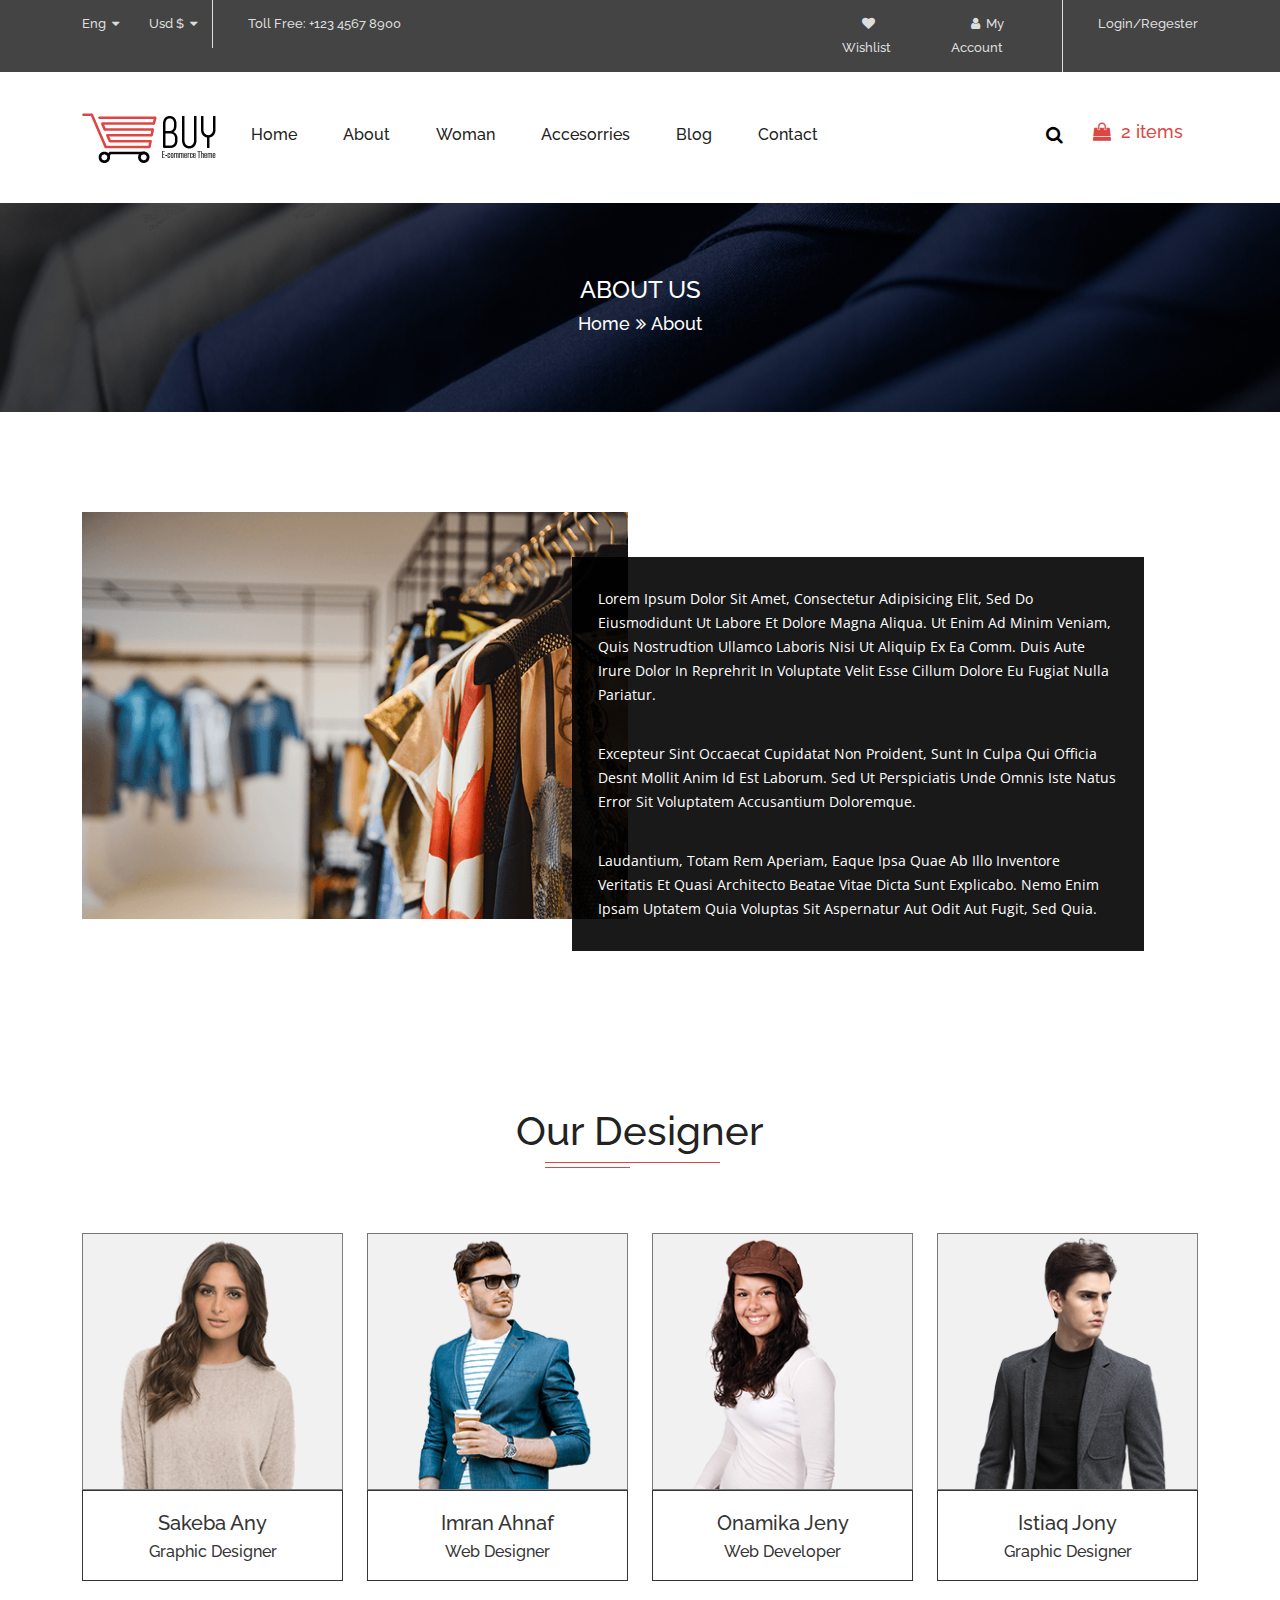
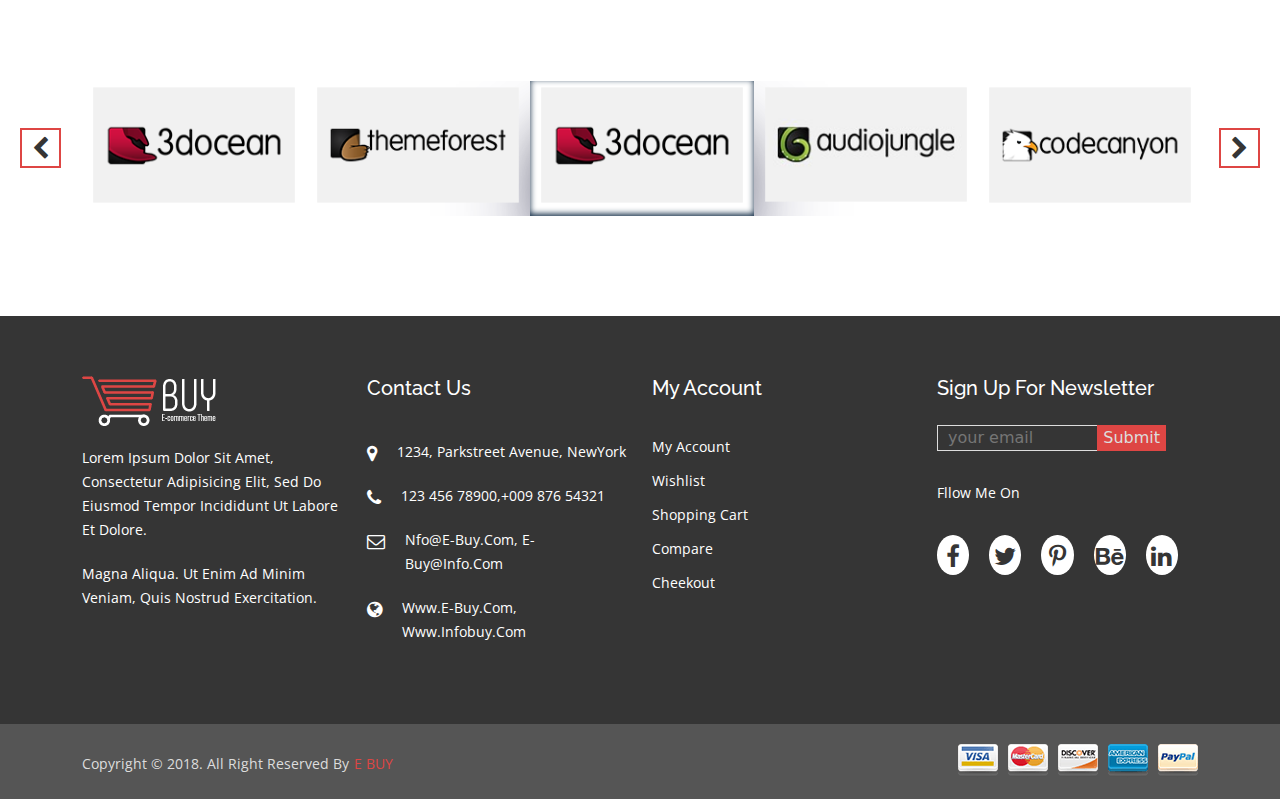
==== commit ceeb9d49: "product details page complete" ====
--- a/about.html
+++ b/about.html
@@ -10,6 +10,7 @@
     <link rel="stylesheet" href="css/bootstrap.min.css">
     <link rel="icon" href="images/logo.png">
     <link rel="stylesheet" href="css/font-awesome.min.css">
+    <link rel="stylesheet" href="css/glassstyle.min.css">
     <link rel="stylesheet" href="css/slick.css">
     <link rel="stylesheet" href="css/style.css">
 </head>
@@ -89,7 +90,7 @@
 
 
     <!-- =====***** about breadcrumbs html starts *****===== -->
-    <section id="about-breadcrumbs">
+    <section id="breadcrumbs">
         <div class="container">
             <div class="row">
                 <div class="col-lg-2 m-auto">
@@ -310,15 +311,6 @@
         </div>
     </section>
     <!-- ======== *****about sponsor html ends***** ======== -->
-
-
-
-
-
-
-
-
-
 
 
     <!-- =====***** footer html starts *****===== -->
@@ -476,9 +468,11 @@
     <script src="js/countdown.jquery.min.js"></script>
     <script src="js/jquery.countdown.min.js"></script>
     <script src="js/sPreloader.js"></script>
+    <script src="js/lightzoom.min.js"></script>
     <script src="js/costom.js"></script>
     <!-- =====*****  js linkup ends *****===== -->
 
+
 </body>
 
 </html>--- a/css/glassstyle.min.css
+++ b/css/glassstyle.min.css
@@ -0,0 +1 @@
+#glass{position:absolute;border-radius:50%;box-shadow:0 0 0 7px rgba(255,255,255,0.85),0 0 7px 7px rgba(0,0,0,0.25),inset 0 0 40px 2px rgba(0,0,0,0.25);display:none;background-repeat:no-repeat;background-color:rgba(0,0,0,.6)}--- a/css/style.css
+++ b/css/style.css
@@ -1 +1,1711 @@
-*{padding:0;margin:0}a{text-decoration:none}ul{list-style:none}img{vertical-align:middle}#preloader-bg{width:100%;height:100vh;background:#000 url(../images/Loader-Flash-of-Light.gif) no-repeat center / cover;display:-webkit-box;display:-ms-flexbox;display:flex;-webkit-box-align:center;-ms-flex-align:center;align-items:center;-webkit-box-pack:center;-ms-flex-pack:center;justify-content:center;position:fixed;z-index:99999999999999;display:none}#header-bg{background:#444}#header-bg .item ul{padding-left:0 !important;display:-webkit-box;display:-ms-flexbox;display:flex;margin-bottom:0}#header-bg .item ul li{font-family:'Raleway',sans-serif;font-weight:500;font-size:13px;line-height:24px;color:#ddd;padding:12px 15px;text-transform:capitalize;border-right:1px solid #ddd}#header-bg .item ul li a{line-height:24px;font-family:'Raleway',sans-serif;font-weight:500;font-size:13px;color:#ddd;text-transform:capitalize;padding:18px 20px}#header-bg .item ul li a:last-of-type{padding-right:0}#header-bg .item ul li:first-of-type{padding-left:0;border:0}#header-bg .item ul li:last-of-type{padding-right:0;border:0}.navbar{background:#fff;padding:0;padding:35px 0}.navbar .navbar-nav .nav-item{line-height:24px;margin-right:10px}.navbar .navbar-nav .nav-item .nav-link{margin:8px 10px;font-family:'Raleway',sans-serif;font-weight:500;color:#222;text-transform:capitalize;position:relative;-webkit-transition:all linear .5s;transition:all linear .5s}.navbar .navbar-nav .nav-item .nav-link::after{content:'';width:0;height:1px;background:#de4644;position:absolute;left:0;bottom:0}.navbar .navbar-nav .nav-item .nav-link:hover::after{width:100%;-webkit-transition:all linear .5s;transition:all linear .5s}.navbar .navbar-nav .nav-item .nav-link:hover{color:#de4644}.navbar .navbar-nav .nav-item button{margin-left:200px;margin-right:20px;border:0;background:none;padding:8px 0}.navbar .navbar-nav .nav-item button i{font-size:18px}.navbar .navbar-nav .nav-item i{padding:8px 0;font-size:18px;line-height:24px}.navbar .navbar-nav .nav-item p{padding:8px 5px;font-size:18px;line-height:24px;font-family:'Raleway',sans-serif;font-weight:500}.navbar .navbar-nav .nav-item:last-of-type{margin-top:5px;color:#de4644}#banner-bg{position:relative;z-index:1}#banner-bg .item{position:relative;height:630px;z-index:1}#banner-bg .item::after{content:'';width:100%;height:100%;background:rgba(0,0,0,0.6);position:absolute;top:0;left:0;z-index:-1}#banner-bg .item-1{background:url(../images/banner-img.png) no-repeat center / cover}#banner-bg .item-2{background:url(../images/banner-item-2.jpg) no-repeat center / cover}#banner-bg .item-3{background:url(../images/banner-item-3.jpg) no-repeat center / cover}#banner-bg .item-4{background:url(../images/banner-item-4.jpg) no-repeat center / cover}#banner-bg .item-5{background:url(../images/banner-item-5.jpg) no-repeat center / cover}#banner-bg .banner-text h2{font-family:'Raleway',sans-serif;font-weight:700;color:#de4644;font-size:70px;text-transform:capitalize;padding-top:150px}#banner-bg .banner-text h3{font-family:'Raleway',sans-serif;font-weight:400;color:#ddd;font-size:70px;line-height:24px;text-transform:capitalize;padding-top:50px}#banner-bg .banner-text p{font-family:'Raleway',sans-serif;font-weight:400;color:#ddd;font-size:14px;line-height:24px;text-transform:capitalize;padding-top:30px;padding-right:40px}#banner-bg .banner-text a{display:inline-block;font-family:'Raleway',sans-serif;font-weight:500;color:#ddd;background:#de4644;font-size:16px;line-height:24px;text-transform:capitalize;padding:17px 30px;border:1px solid #de4644;margin-right:30px;-webkit-transition:all linear .5s;transition:all linear .5s;margin-top:50px;margin-bottom:150px}#banner-bg .banner-text a:hover{background:transparent;border-color:#de4644}#banner-bg .prevarrow{position:absolute;bottom:50px;left:47%;color:#fff;z-index:99;font-size:32px;padding:4px 13px;border:2px solid #de4644;-webkit-transition:all linear .5s;transition:all linear .5s}#banner-bg .prevarrow:hover{color:#fff;background:#de4644}#banner-bg .nextarrow{position:absolute;bottom:50px;right:47%;color:#fff;z-index:99;font-size:32px;padding:4px 13px;border:2px solid #de4644;-webkit-transition:all linear .5s;transition:all linear .5s}#banner-bg .nextarrow:hover{color:#fff;background:#de4644}#offer-bg{background:#f1f1f1}#offer-bg .item{padding:20px 0;border-right:1px solid #aca9a9}#offer-bg .item:last-of-type{border-right:0}#offer-bg .item .offer-head{display:-webkit-box;display:-ms-flexbox;display:flex;-webkit-box-pack:center;-ms-flex-pack:center;justify-content:center;padding-bottom:30px;-webkit-transition:all linear .5s;transition:all linear .5s}#offer-bg .item .offer-head:hover{color:#de4644}#offer-bg .item .offer-head:hover h4{-webkit-transition:all linear .5s;transition:all linear .5s;color:#de4644}#offer-bg .item .offer-head i{font-size:24px}#offer-bg .item .offer-head h4{font-family:'Open Sans',sans-serif;font-weight:400;color:#222;font-size:24px;line-height:24px;text-transform:capitalize;padding-left:10px}#offer-bg .item .offer-text p{font-weight:400;color:#222;font-size:14px;line-height:24px;text-transform:capitalize;padding-top:10px;text-align:center;padding:0 30px}#shope-bg{margin-top:100px}#shope-bg .item{position:relative}#shope-bg .item:hover .overlay{visibility:visible;opacity:1}#shope-bg .item .overlay{width:80%;background:rgba(33,33,33,0.9);margin:25px;margin-bottom:10px;text-align:center;padding:15px 0;position:absolute;left:5%;bottom:15px;visibility:hidden;opacity:-1;-webkit-transition:all linear .5s;transition:all linear .5s}#shope-bg .item .overlay h2{font-family:'Raleway',sans-serif;font-weight:500;color:#f1f1f1;font-size:36px;line-height:24px;text-transform:capitalize}#shope-bg .item .overlay h4{font-family:'Raleway',sans-serif;font-weight:500;color:#f1f1f1;font-size:24px;line-height:24px;text-transform:capitalize}#shope-bg .item .overlay a{display:inline-block;font-family:'Raleway',sans-serif;font-weight:500;color:#f1f1f1;font-size:16px;line-height:24px;padding:20px 10px;border:1px solid #f1f1f1;text-transform:capitalize;padding:20px 15px;margin-top:15px;-webkit-transition:all linear .5s;transition:all linear .5s}#shope-bg .item .overlay a:hover{background:#de4644;border-color:#de4644}#products-bg{margin-top:100px}#products-bg .products-head{text-align:center}#products-bg .products-head h4{font-family:'Raleway',sans-serif;font-weight:500;color:#222;font-size:40px;line-height:24px;text-transform:capitalize;margin-bottom:90px;position:relative}#products-bg .products-head h4::before{content:'';width:175px;height:1px;background:#de4644;position:absolute;left:35px;bottom:-20px}#products-bg .products-head h4::after{content:'';width:85px;height:1px;background:#de4644;position:absolute;left:35px;bottom:-25px}#products-bg .filter-menu .nav{margin-bottom:0;-webkit-box-pack:center;-ms-flex-pack:center;justify-content:center}#products-bg .filter-menu .nav .nav-item{margin-right:10px}#products-bg .filter-menu .nav .nav-item:last-of-type .nav-link{border-right:0}#products-bg .filter-menu .nav .nav-item .nav-link{border:none;text-transform:capitalize;color:#353535;background:none;padding:0 22px;border-right:1px solid #8d8c8c}#products-bg .filter-menu .nav .nav-item .nav-link.active{color:#de4644}#products-bg .item{margin-top:30px}#products-bg .item .img-section{overflow:hidden;position:relative}#products-bg .item .img-section .overlay{width:40%;height:100%;background:rgba(34,34,34,0.7);position:absolute;top:0;right:-100%;-webkit-transition:all linear .5s;transition:all linear .5s}#products-bg .item .img-section .overlay ul{text-align:center;padding-top:90px}#products-bg .item .img-section .overlay ul li{width:45px;height:45px;border:1px solid #fff;border-radius:50%;text-align:center;line-height:45px;margin-bottom:32px;background:transparent;-webkit-transition:all linear .5s;transition:all linear .5s}#products-bg .item .img-section .overlay ul li:hover{background:#de4644;border-color:#de4644}#products-bg .item .img-section .overlay ul li a{color:#fff}#products-bg .item .img-section .overlay ul li a i{font-size:24px}#products-bg .item:hover .overlay{right:0}#products-bg .item .products-rate ul{padding-left:0;margin:0;display:-webkit-box;display:-ms-flexbox;display:flex;padding-top:10px}#products-bg .item .products-rate ul:first-of-type{-webkit-box-pack:justify;-ms-flex-pack:justify;justify-content:space-between}#products-bg .item .products-rate ul:first-of-type li{font-family:'Raleway',sans-serif;font-weight:500;color:#222;font-size:16px;line-height:24px;text-transform:capitalize}#products-bg .item .products-rate ul:last-of-type{padding:0}#products-bg .item .products-rate ul:last-of-type li{-webkit-box-pack:normal;-ms-flex-pack:normal;justify-content:normal;margin-right:5px}#products-bg .item .products-rate ul:last-of-type li a{color:#de4644}#countdown-bg{background:#f1f1f1;margin-top:100px;padding:50px 0}#countdown-bg .item-2 .text h4{font-family:'Raleway',sans-serif;font-weight:500;color:#353535;font-size:20px;line-height:24px;text-transform:capitalize;padding:0}#countdown-bg .item-2 .text h2{font-family:'Raleway',sans-serif;font-weight:500;color:#de4644;font-size:40px;line-height:24px;text-transform:capitalize;padding:0}#countdown-bg .item-2 .text p{font-family:'Open Sans',sans-serif;font-weight:400;color:#353535;font-size:14px;line-height:24px;text-transform:capitalize;padding-top:20px}#countdown-bg .item-2 #countdown p{font-family:'Raleway',sans-serif;font-weight:500;color:#353535;font-size:20px;line-height:24px;text-transform:capitalize;padding-top:20px}#countdown-bg .item-2 #countdown ul{padding:0;margin:0;display:-webkit-box;display:-ms-flexbox;display:flex}#countdown-bg .item-2 #countdown ul li{width:80px;height:80px;border:1px solid #8d8c8c;text-align:center;margin-right:20px}#countdown-bg .item-2 #countdown ul li p{margin:0;font-family:'Raleway',sans-serif;font-weight:500;font-size:20px;line-height:32px;text-transform:capitalize;padding-top:10px}#countdown-bg .item-2 #countdown ul li h4{font-family:'Raleway',sans-serif;font-weight:500;font-size:20px;line-height:24px;text-transform:capitalize}#up-product-bg{margin-top:100px;position:relative}#up-product-bg .up-products-head{text-align:center}#up-product-bg .up-products-head h4{font-family:'Raleway',sans-serif;font-weight:500;color:#222;font-size:40px;line-height:24px;text-transform:capitalize;margin-bottom:70px;position:relative}#up-product-bg .up-products-head h4::before{content:'';width:175px;height:1px;background:#de4644;position:absolute;left:60px;bottom:-20px}#up-product-bg .up-products-head h4::after{content:'';width:85px;height:1px;background:#de4644;position:absolute;left:60px;bottom:-25px}#up-product-bg .up-product-slider .box .img-section{overflow:hidden;position:relative}#up-product-bg .up-product-slider .box .img-section .overlay{width:40%;height:100%;background:rgba(34,34,34,0.7);position:absolute;top:0;right:-100%;-webkit-transition:all linear .5s;transition:all linear .5s}#up-product-bg .up-product-slider .box .img-section .overlay ul{text-align:center;padding-top:90px}#up-product-bg .up-product-slider .box .img-section .overlay ul li{width:45px;height:45px;border:1px solid #fff;border-radius:50%;text-align:center;line-height:45px;margin-bottom:32px;background:transparent;-webkit-transition:all linear .5s;transition:all linear .5s}#up-product-bg .up-product-slider .box .img-section .overlay ul li:hover{background:#de4644;border-color:#de4644}#up-product-bg .up-product-slider .box .img-section .overlay ul li a{color:#fff}#up-product-bg .up-product-slider .box .img-section .overlay ul li a i{font-size:24px}#up-product-bg .up-product-slider .box:hover .overlay{right:0}#up-product-bg .up-product-slider .box .products-rate ul{padding-left:0;margin:0;display:-webkit-box;display:-ms-flexbox;display:flex;padding-top:10px}#up-product-bg .up-product-slider .box .products-rate ul:first-of-type{-webkit-box-pack:justify;-ms-flex-pack:justify;justify-content:space-between}#up-product-bg .up-product-slider .box .products-rate ul:first-of-type li{font-family:'Raleway',sans-serif;font-weight:500;color:#222;font-size:16px;line-height:24px;text-transform:capitalize}#up-product-bg .up-product-slider .box .products-rate ul:last-of-type{padding:0}#up-product-bg .up-product-slider .box .products-rate ul:last-of-type li{-webkit-box-pack:normal;-ms-flex-pack:normal;justify-content:normal;margin-right:5px}#up-product-bg .up-product-slider .box .products-rate ul:last-of-type li a{color:#de4644}#up-product-bg .prevarrow{position:absolute;left:-60px;top:50%;-webkit-transform:translateY(-50%);transform:translateY(-50%);color:#de4644;z-index:99;font-size:32px;padding:4px 13px;border:2px solid #de4644;-webkit-transition:all linear .5s;transition:all linear .5s}#up-product-bg .prevarrow:hover{color:#fff;background:#de4644}#up-product-bg .nextarrow{position:absolute;right:-60px;top:50%;-webkit-transform:translateY(-50%);transform:translateY(-50%);color:#de4644;z-index:99;font-size:32px;padding:4px 13px;border:2px solid #de4644;-webkit-transition:all linear .5s;transition:all linear .5s}#up-product-bg .nextarrow:hover{color:#fff;background:#de4644}#testimonials-head{margin-top:100px}#testimonials-head .testimonials-head h4{font-family:'Raleway',sans-serif;font-weight:500;color:#222;font-size:40px;line-height:24px;text-transform:capitalize;margin-bottom:70px;position:relative}#testimonials-head .testimonials-head h4::before{content:'';width:175px;height:1px;background:#de4644;position:absolute;left:0;bottom:-20px}#testimonials-head .testimonials-head h4::after{content:'';width:85px;height:1px;background:#de4644;position:absolute;left:0;bottom:-25px}#testimonials-bg{background:url(../images/testimonial-bg.png) no-repeat center / cover;position:relative;padding:50px 0 130px 0;z-index:1}#testimonials-bg::after{content:'';width:100%;height:100%;background:rgba(34,34,34,0.7);position:absolute;top:0;left:0;z-index:-1}#testimonials-bg .item .img img{border-radius:50%}#testimonials-bg .item .text h2{font-family:'Raleway',sans-serif;font-weight:500;color:#ddd;font-size:20px;line-height:24px;text-transform:capitalize;margin:0}#testimonials-bg .item .text h4{font-family:'Raleway',sans-serif;font-weight:500;color:#ddd;font-size:16px;line-height:24px;text-transform:capitalize;margin:0}#testimonials-bg .item .text p{font-family:'Open Sans',sans-serif;font-weight:400;color:#ddd;font-size:14px;line-height:24px;text-transform:capitalize;margin:0;padding-top:20px}#testimonials-bg .item .text h6{font-family:'The Nautigal',cursive;font-weight:500;color:#ddd;font-size:24px;line-height:24px;text-transform:capitalize;padding-top:30px;text-align:right}#testimonials-bg .prevarrow{position:absolute;left:46%;bottom:-70px;color:#fff;z-index:99;font-size:32px;padding:4px 13px;border:2px solid #de4644;-webkit-transition:all linear .5s;transition:all linear .5s}#testimonials-bg .prevarrow:hover{color:#fff;background:#de4644}#testimonials-bg .nextarrow{position:absolute;right:46%;bottom:-70px;color:#fff;z-index:99;font-size:32px;padding:4px 13px;border:2px solid #de4644;-webkit-transition:all linear .5s;transition:all linear .5s}#testimonials-bg .nextarrow:hover{color:#fff;background:#de4644}#blog-bg{margin:100px 0}#blog-bg .blog-head h4{font-family:'Raleway',sans-serif;font-weight:500;color:#222;font-size:40px;line-height:24px;text-transform:capitalize;margin-bottom:70px;position:relative}#blog-bg .blog-head h4::before{content:'';width:75px;height:1px;background:#de4644;position:absolute;left:0;bottom:-20px}#blog-bg .blog-head h4::after{content:'';width:35px;height:1px;background:#de4644;position:absolute;left:0;bottom:-25px}#blog-bg .item{overflow:hidden}#blog-bg .item .img{position:relative}#blog-bg .item .img:hover .overlay{top:0}#blog-bg .item .img .overlay{width:100%;height:100%;position:absolute;top:-100%;left:0;background:rgba(0,0,0,0.8);-webkit-transition:all linear .5s;transition:all linear .5s}#blog-bg .item .img .overlay ul{padding-left:15px;padding-right:15px}#blog-bg .item .img .overlay ul:nth-of-type(2) li{text-align:center;margin-top:120px}#blog-bg .item .img .overlay ul:nth-of-type(2) li a{color:#fff;padding:14px 13px;border:2px solid #ddd;border-radius:50%}#blog-bg .item .img .overlay ul:nth-of-type(2) li a i{font-size:24px}#blog-bg .item .img .overlay ul:last-of-type{display:-webkit-box;display:-ms-flexbox;display:flex;-webkit-box-pack:justify;-ms-flex-pack:justify;justify-content:space-between;margin-top:120px}#blog-bg .item .img .overlay ul li{font-family:'Open Sans',sans-serif;font-weight:400;color:#ddd;font-size:16px;line-height:24px;text-transform:capitalize}#blog-bg .item .text h2{font-family:'Raleway',sans-serif;font-weight:500;color:#353535;font-size:20px;line-height:24px;text-transform:capitalize;margin:0;padding-top:20px}#blog-bg .item .text p{font-family:'Open Sans',sans-serif;font-weight:400;color:#353535;font-size:14px;line-height:24px;text-transform:capitalize;margin:0;padding-top:20px}#blog-bg .item .text a{display:inline-block;-webkit-box-shadow:none;box-shadow:none;font-family:'Raleway',sans-serif;font-weight:500;color:#353535;font-size:16px;line-height:24px;text-transform:capitalize;padding-top:20px;-webkit-transition:all linear .5s;transition:all linear .5s}#blog-bg .item .text a:hover{color:#de4644}#footer-bg{background:#353535;padding:60px 0}#footer-bg .item .head h4{font-family:'Raleway',sans-serif;font-weight:500;color:#fff;font-size:20px;line-height:24px;text-transform:capitalize;margin:0}#footer-bg .item .text ul{padding:0;margin:0}#footer-bg .item .text ul li p{font-family:'Open Sans',sans-serif;font-weight:400;color:#fff;font-size:14px;line-height:24px;text-transform:capitalize;padding-top:20px;margin:0}#footer-bg .item .text ul li a{display:inline-block;font-family:'Open Sans',sans-serif;font-weight:400;color:#fff;font-size:14px;line-height:24px;text-transform:capitalize}#footer-bg .item-2 .text ul{padding-top:40px}#footer-bg .item-2 .text ul li{display:-webkit-box;display:-ms-flexbox;display:flex;margin-bottom:20px}#footer-bg .item-2 .text ul li i{color:#fff;font-size:18px;padding-right:20px;padding-top:5px}#footer-bg .item-2 .text ul li p{padding-top:0}#footer-bg .item-3 .text ul{padding-top:25px}#footer-bg .item-3 .text ul li a{padding-top:10px;-webkit-transition:all linear .5s;transition:all linear .5s}#footer-bg .item-3 .text ul li a:hover{color:#de4644;padding-left:10px}#footer-bg .form-item .text form{position:relative;white-space:0;padding-top:25px}#footer-bg .form-item .text form .email-btn{padding-left:10px;color:#ddd;border:1px solid #ddd;background:transparent}#footer-bg .form-item .text form .submit-btn{color:#ddd;border:1px solid #de4644;background:#de4644;padding:0 5px;position:absolute;top:25px;right:32px}#footer-bg .form-item .text ul{margin:0}#footer-bg .form-item .text ul:first-of-type li p{padding-top:30px}#footer-bg .form-item .text ul:last-of-type{display:-webkit-box;display:-ms-flexbox;display:flex;padding-top:30px}#footer-bg .form-item .text ul:last-of-type li{width:40px;height:40px;background:#fff;border-radius:50%;text-align:center;margin-right:20px;-webkit-transition:all linear .5s;transition:all linear .5s}#footer-bg .form-item .text ul:last-of-type li:hover{background:#de4644}#footer-bg .form-item .text ul:last-of-type li:hover a{color:#fff}#footer-bg .form-item .text ul:last-of-type li a{color:#353535;line-height:50px;-webkit-transition:all linear .5s;transition:all linear .5s}#footer-bg .form-item .text ul:last-of-type li a i{font-size:24px}#copyright{background:#555;padding:20px 0 15px 0}#copyright .text ul{display:-webkit-box;display:-ms-flexbox;display:flex;-webkit-box-pack:justify;-ms-flex-pack:justify;justify-content:space-between;margin:0;padding:0}#copyright .text ul li p{font-family:'Open Sans',sans-serif;font-weight:400;color:#ddd;font-size:14px;line-height:40px;text-transform:capitalize;margin:0;display:inline}#copyright .text ul li a{display:inline-block;color:#de4644;font-family:'Open Sans',sans-serif;font-weight:400;font-size:14px;line-height:40px;text-transform:uppercase}#about-breadcrumbs{background:url(../images/breadcrumbs-bg.png) no-repeat center / cover;z-index:1;position:relative;padding:75px 0}#about-breadcrumbs::after{content:'';width:100%;height:100%;background:rgba(0,0,0,0.7);position:absolute;top:0;left:0;z-index:-1}#about-breadcrumbs .breadcrumbs-text h4{font-family:'Raleway',sans-serif;font-weight:500;color:#fff;font-size:24px;line-height:24px;text-transform:capitalize;margin:0}#about-breadcrumbs .breadcrumbs-text a{display:inline-block;font-family:'Raleway',sans-serif;font-weight:500;color:#fff;font-size:18px;line-height:24px;text-transform:capitalize;-webkit-transition:all linear .5s;transition:all linear .5s}#about-breadcrumbs .breadcrumbs-text a:hover{color:#de4644}#about-breadcrumbs .breadcrumbs-text i{color:#fff;font-size:18px}#about-prosucts{margin-top:100px}#about-prosucts .text-section{position:relative}#about-prosucts .text-section .text{padding:30px 26px;margin-top:45px;background:rgba(0,0,0,0.9);position:absolute;top:0;left:-80px}#about-prosucts .text-section .text p{width:520px;font-family:'Open Sans',sans-serif;font-weight:400;color:#fff;font-size:14px;line-height:24px;text-transform:capitalize;margin:0;padding-bottom:35px}#about-prosucts .text-section .text p:last-of-type{padding-bottom:0}#about-countdown-bg{background:url(../images/countdown-bg.png) no-repeat center / cover;position:relative;z-index:1;padding:45px 0;margin-top:100px}#about-countdown-bg::after{content:'';width:100%;height:100%;background:rgba(0,0,0,0.85);z-index:-1;position:absolute;top:0;left:0}#about-countdown-bg .item ul{padding:0;margin:0;display:-webkit-box;display:-ms-flexbox;display:flex;-webkit-box-pack:justify;-ms-flex-pack:justify;justify-content:space-between}#about-countdown-bg .item ul li{text-align:center}#about-countdown-bg .item ul li h5{font-family:'Raleway',sans-serif;font-weight:500;color:#fff;font-size:40px;line-height:24px;text-transform:capitalize}#about-countdown-bg .item ul li p{font-family:'Open Sans',sans-serif;font-weight:400;color:#fff;font-size:16px;line-height:24px;text-transform:capitalize;padding-top:5px}#designer-team{margin:100px 0}#designer-team .designer-head{text-align:center}#designer-team .designer-head h4{font-family:'Raleway',sans-serif;font-weight:500;color:#222;font-size:40px;line-height:24px;text-transform:capitalize;margin-bottom:90px;position:relative}#designer-team .designer-head h4::before{content:'';width:175px;height:1px;background:#de4644;position:absolute;left:35px;bottom:-20px}#designer-team .designer-head h4::after{content:'';width:85px;height:1px;background:#de4644;position:absolute;left:35px;bottom:-25px}#designer-team .item .img-section{overflow:hidden;position:relative}#designer-team .item .img-section .overlay{width:40%;height:100%;background:rgba(34,34,34,0.7);position:absolute;top:0;right:-100%;-webkit-transition:all linear .5s;transition:all linear .5s}#designer-team .item .img-section .overlay ul{text-align:center;padding-top:40px}#designer-team .item .img-section .overlay ul li{width:45px;height:45px;border:1px solid #fff;border-radius:50%;text-align:center;line-height:45px;margin-bottom:32px;background:transparent;-webkit-transition:all linear .5s;transition:all linear .5s}#designer-team .item .img-section .overlay ul li:hover{background:#de4644;border-color:#de4644}#designer-team .item .img-section .overlay ul li a{color:#fff}#designer-team .item .img-section .overlay ul li a i{font-size:24px}#designer-team .item:hover .overlay{right:0}#designer-team .item .desination{text-align:center;border:1px solid #353535}#designer-team .item .desination h4{margin:0;font-family:'Raleway',sans-serif;font-weight:500;color:#353535;font-size:20px;line-height:24px;text-transform:capitalize;padding-top:20px}#designer-team .item .desination p{padding:0;font-family:'Raleway',sans-serif;font-weight:500;color:#353535;font-size:16px;line-height:24px;text-transform:capitalize;padding-top:5px}#sponsor-bg{position:relative;margin-bottom:60px}#sponsor-bg .prevarrow{position:absolute;top:50%;-webkit-transform:translateY(-50%);transform:translateY(-50%);left:-50px;color:#353535;z-index:99;font-size:32px;padding:7px 13px;border:2px solid #de4644;-webkit-transition:all linear .5s;transition:all linear .5s}#sponsor-bg .prevarrow:hover{color:#fff;background:#de4644}#sponsor-bg .nextarrow{position:absolute;top:50%;-webkit-transform:translateY(-50%);transform:translateY(-50%);right:-50px;color:#353535;z-index:99;font-size:32px;padding:7px 13px;border:2px solid #de4644;-webkit-transition:all linear .5s;transition:all linear .5s}#sponsor-bg .nextarrow:hover{color:#fff;background:#de4644}#sponsor-bg .slick-center{-webkit-box-shadow:0 50px 100px -20px #32325d,0 30px 60px -30px #000,0 -2px 6px 0 #0a2540 inset;box-shadow:0 50px 100px -20px #32325d,0 30px 60px -30px #000,0 -2px 6px 0 #0a2540 inset;-webkit-transition:all .4s linear;transition:all .4s linear}#sponsor-bg .slick-center img{-webkit-transform:scale(1);transform:scale(1);-webkit-transition:all .4s linear;transition:all .4s linear}#sponsor-bg .sponsor-slider .sponsor-item{width:10%}#sponsor-bg .sponsor-slider .sponsor-item img{width:100%;-webkit-transform:scale(.9);transform:scale(.9)}+/* =====***** common css starts *****===== */
+* {
+  padding: 0;
+  margin: 0;
+}
+a {
+  text-decoration: none;
+}
+ul {
+  list-style: none;
+}
+img {
+  vertical-align: middle;
+}
+/* =====***** common css ends *****===== */
+/* variable starts */
+/* variable ends */
+/* preloader starts */
+#preloader-bg {
+  width: 100%;
+  height: 100vh;
+  background: #000000 url(../images/Loader-Flash-of-Light.gif) no-repeat center / cover;
+  display: -webkit-box;
+  display: -ms-flexbox;
+  display: flex;
+  -webkit-box-align: center;
+      -ms-flex-align: center;
+          align-items: center;
+  -webkit-box-pack: center;
+      -ms-flex-pack: center;
+          justify-content: center;
+  position: fixed;
+  z-index: 99999999999999;
+  display: none;
+}
+/* preloader ends */
+/* =====***** header css starts *****===== */
+#header-bg {
+  background: #444444;
+}
+#header-bg .item ul {
+  padding-left: 0 !important;
+  display: -webkit-box;
+  display: -ms-flexbox;
+  display: flex;
+  margin-bottom: 0;
+}
+#header-bg .item ul li {
+  font-family: 'Raleway', sans-serif;
+  font-weight: 500;
+  font-size: 13px;
+  line-height: 24px;
+  color: #dddddd;
+  padding: 12px 15px;
+  text-transform: capitalize;
+  border-right: 1px solid #ddd;
+}
+#header-bg .item ul li a {
+  line-height: 24px;
+  font-family: 'Raleway', sans-serif;
+  font-weight: 500;
+  font-size: 13px;
+  color: #dddddd;
+  text-transform: capitalize;
+  padding: 18px 20px;
+}
+#header-bg .item ul li a:last-of-type {
+  padding-right: 0;
+}
+#header-bg .item ul li:first-of-type {
+  padding-left: 0;
+  border: 0;
+}
+#header-bg .item ul li:last-of-type {
+  padding-right: 0;
+  border: 0;
+}
+/* =====***** header css ends *****===== */
+/* =====***** navbar css starts *****===== */
+.navbar {
+  background: #ffffff;
+  padding: 0;
+  padding: 35px 0;
+}
+.navbar .navbar-nav .nav-item {
+  line-height: 24px;
+  margin-right: 10px;
+}
+.navbar .navbar-nav .nav-item .nav-link {
+  margin: 8px 10px;
+  font-family: 'Raleway', sans-serif;
+  font-weight: 500;
+  color: #222222;
+  text-transform: capitalize;
+  position: relative;
+  -webkit-transition: all linear 0.5s;
+  transition: all linear 0.5s;
+}
+.navbar .navbar-nav .nav-item .nav-link::after {
+  content: '';
+  width: 0%;
+  height: 1px;
+  background: #de4644;
+  position: absolute;
+  left: 0;
+  bottom: 0;
+}
+.navbar .navbar-nav .nav-item .nav-link:hover::after {
+  width: 100%;
+  -webkit-transition: all linear 0.5s;
+  transition: all linear 0.5s;
+}
+.navbar .navbar-nav .nav-item .nav-link:hover {
+  color: #de4644;
+}
+.navbar .navbar-nav .nav-item button {
+  margin-left: 200px;
+  margin-right: 20px;
+  border: 0;
+  background: none;
+  padding: 8px 0px;
+}
+.navbar .navbar-nav .nav-item button i {
+  font-size: 18px;
+}
+.navbar .navbar-nav .nav-item i {
+  padding: 8px 0px;
+  font-size: 18px;
+  line-height: 24px;
+}
+.navbar .navbar-nav .nav-item p {
+  padding: 8px 5px;
+  font-size: 18px;
+  line-height: 24px;
+  font-family: 'Raleway', sans-serif;
+  font-weight: 500;
+}
+.navbar .navbar-nav .nav-item:last-of-type {
+  margin-top: 5px;
+  color: #de4644;
+}
+/* =====***** navbar css ends *****===== */
+/* =====***** banner css starts *****===== */
+#banner-bg {
+  position: relative;
+  z-index: 1;
+}
+#banner-bg .item {
+  position: relative;
+  height: 630px;
+  z-index: 1;
+}
+#banner-bg .item::after {
+  content: '';
+  width: 100%;
+  height: 100%;
+  background: rgba(0, 0, 0, 0.6);
+  position: absolute;
+  top: 0;
+  left: 0;
+  z-index: -1;
+}
+#banner-bg .item-1 {
+  background: url(../images/banner-img.png) no-repeat center / cover;
+}
+#banner-bg .item-2 {
+  background: url(../images/banner-item-2.jpg) no-repeat center / cover;
+}
+#banner-bg .item-3 {
+  background: url(../images/banner-item-3.jpg) no-repeat center / cover;
+}
+#banner-bg .item-4 {
+  background: url(../images/banner-item-4.jpg) no-repeat center / cover;
+}
+#banner-bg .item-5 {
+  background: url(../images/banner-item-5.jpg) no-repeat center / cover;
+}
+#banner-bg .banner-text h2 {
+  font-family: 'Raleway', sans-serif;
+  font-weight: 700;
+  color: #de4644;
+  font-size: 70px;
+  text-transform: capitalize;
+  padding-top: 150px;
+}
+#banner-bg .banner-text h3 {
+  font-family: 'Raleway', sans-serif;
+  font-weight: 400;
+  color: #ddd;
+  font-size: 70px;
+  line-height: 24px;
+  text-transform: capitalize;
+  padding-top: 50px;
+}
+#banner-bg .banner-text p {
+  font-family: 'Raleway', sans-serif;
+  font-weight: 400;
+  color: #ddd;
+  font-size: 14px;
+  line-height: 24px;
+  text-transform: capitalize;
+  padding-top: 30px;
+  padding-right: 40px;
+}
+#banner-bg .banner-text a {
+  display: inline-block;
+  font-family: 'Raleway', sans-serif;
+  font-weight: 500;
+  color: #ddd;
+  background: #de4644;
+  font-size: 16px;
+  line-height: 24px;
+  text-transform: capitalize;
+  padding: 17px 30px;
+  border: 1px solid #de4644;
+  margin-right: 30px;
+  -webkit-transition: all linear 0.5s;
+  transition: all linear 0.5s;
+  margin-top: 50px;
+  margin-bottom: 150px;
+}
+#banner-bg .banner-text a:hover {
+  background: transparent;
+  border-color: #de4644;
+}
+#banner-bg .prevarrow {
+  position: absolute;
+  bottom: 50px;
+  left: 47%;
+  color: white;
+  z-index: 99;
+  font-size: 32px;
+  padding: 4px 13px;
+  border: 2px solid #de4644;
+  -webkit-transition: all linear 0.5s;
+  transition: all linear 0.5s;
+}
+#banner-bg .prevarrow:hover {
+  color: white;
+  background: #de4644;
+}
+#banner-bg .nextarrow {
+  position: absolute;
+  bottom: 50px;
+  right: 47%;
+  color: white;
+  z-index: 99;
+  font-size: 32px;
+  padding: 4px 13px;
+  border: 2px solid #de4644;
+  -webkit-transition: all linear 0.5s;
+  transition: all linear 0.5s;
+}
+#banner-bg .nextarrow:hover {
+  color: white;
+  background: #de4644;
+}
+/* =====***** banner css ends *****===== */
+/* =====***** offer css starts *****===== */
+#offer-bg {
+  background: #f1f1f1;
+}
+#offer-bg .item {
+  padding: 20px 0;
+  border-right: 1px solid #aca9a9;
+}
+#offer-bg .item:last-of-type {
+  border-right: 0;
+}
+#offer-bg .item .offer-head {
+  display: -webkit-box;
+  display: -ms-flexbox;
+  display: flex;
+  -webkit-box-pack: center;
+      -ms-flex-pack: center;
+          justify-content: center;
+  padding-bottom: 30px;
+  -webkit-transition: all linear 0.5s;
+  transition: all linear 0.5s;
+}
+#offer-bg .item .offer-head:hover {
+  color: #de4644;
+}
+#offer-bg .item .offer-head:hover h4 {
+  -webkit-transition: all linear 0.5s;
+  transition: all linear 0.5s;
+  color: #de4644;
+}
+#offer-bg .item .offer-head i {
+  font-size: 24px;
+}
+#offer-bg .item .offer-head h4 {
+  font-family: 'Open Sans', sans-serif;
+  font-weight: 400;
+  color: #222222;
+  font-size: 24px;
+  line-height: 24px;
+  text-transform: capitalize;
+  padding-left: 10px;
+}
+#offer-bg .item .offer-text p {
+  font-weight: 400;
+  color: #222222;
+  font-size: 14px;
+  line-height: 24px;
+  text-transform: capitalize;
+  padding-top: 10px;
+  text-align: center;
+  padding: 0 30px;
+}
+/* =====***** offer css ends *****===== */
+/* =====***** shope css starts *****===== */
+#shope-bg {
+  margin-top: 100px;
+}
+#shope-bg .item {
+  position: relative;
+}
+#shope-bg .item:hover .overlay {
+  visibility: visible;
+  opacity: 1;
+}
+#shope-bg .item .overlay {
+  width: 80%;
+  background: rgba(33, 33, 33, 0.9);
+  margin: 25px;
+  margin-bottom: 10px;
+  text-align: center;
+  padding: 15px 0;
+  position: absolute;
+  left: 5%;
+  bottom: 15px;
+  visibility: hidden;
+  opacity: -1;
+  -webkit-transition: all linear 0.5s;
+  transition: all linear 0.5s;
+}
+#shope-bg .item .overlay h2 {
+  font-family: 'Raleway', sans-serif;
+  font-weight: 500;
+  color: #f1f1f1;
+  font-size: 36px;
+  line-height: 24px;
+  text-transform: capitalize;
+}
+#shope-bg .item .overlay h4 {
+  font-family: 'Raleway', sans-serif;
+  font-weight: 500;
+  color: #f1f1f1;
+  font-size: 24px;
+  line-height: 24px;
+  text-transform: capitalize;
+}
+#shope-bg .item .overlay a {
+  display: inline-block;
+  font-family: 'Raleway', sans-serif;
+  font-weight: 500;
+  color: #f1f1f1;
+  font-size: 16px;
+  line-height: 24px;
+  padding: 20px 10px;
+  border: 1px solid #f1f1f1;
+  text-transform: capitalize;
+  padding: 20px 15px;
+  margin-top: 15px;
+  -webkit-transition: all linear 0.5s;
+  transition: all linear 0.5s;
+}
+#shope-bg .item .overlay a:hover {
+  background: #de4644;
+  border-color: #de4644;
+}
+/* =====***** shope css ends *****===== */
+/* =====***** products css starts *****===== */
+#products-bg {
+  margin-top: 100px;
+}
+#products-bg .products-head {
+  text-align: center;
+}
+#products-bg .products-head h4 {
+  font-family: 'Raleway', sans-serif;
+  font-weight: 500;
+  color: #222222;
+  font-size: 40px;
+  line-height: 24px;
+  text-transform: capitalize;
+  margin-bottom: 90px;
+  position: relative;
+}
+#products-bg .products-head h4::before {
+  content: '';
+  width: 175px;
+  height: 1px;
+  background: #de4644;
+  position: absolute;
+  left: 35px;
+  bottom: -20px;
+}
+#products-bg .products-head h4::after {
+  content: '';
+  width: 85px;
+  height: 1px;
+  background: #de4644;
+  position: absolute;
+  left: 35px;
+  bottom: -25px;
+}
+#products-bg .filter-menu .nav {
+  margin-bottom: 0;
+  -webkit-box-pack: center;
+      -ms-flex-pack: center;
+          justify-content: center;
+}
+#products-bg .filter-menu .nav .nav-item {
+  margin-right: 10px;
+}
+#products-bg .filter-menu .nav .nav-item:last-of-type .nav-link {
+  border-right: 0;
+}
+#products-bg .filter-menu .nav .nav-item .nav-link {
+  border: none;
+  text-transform: capitalize;
+  color: #353535;
+  background: none;
+  padding: 0 22px;
+  border-right: 1px solid #8d8c8c;
+}
+#products-bg .filter-menu .nav .nav-item .nav-link.active {
+  color: #de4644;
+}
+#products-bg .item {
+  margin-top: 30px;
+}
+#products-bg .item .img-section {
+  overflow: hidden;
+  position: relative;
+}
+#products-bg .item .img-section .overlay {
+  width: 40%;
+  height: 100%;
+  background: rgba(34, 34, 34, 0.7);
+  position: absolute;
+  top: 0;
+  right: -100%;
+  -webkit-transition: all linear 0.5s;
+  transition: all linear 0.5s;
+}
+#products-bg .item .img-section .overlay ul {
+  text-align: center;
+  padding-top: 90px;
+}
+#products-bg .item .img-section .overlay ul li {
+  width: 45px;
+  height: 45px;
+  border: 1px solid white;
+  border-radius: 50%;
+  text-align: center;
+  line-height: 45px;
+  margin-bottom: 32px;
+  background: transparent;
+  -webkit-transition: all linear 0.5s;
+  transition: all linear 0.5s;
+}
+#products-bg .item .img-section .overlay ul li:hover {
+  background: #de4644;
+  border-color: #de4644;
+}
+#products-bg .item .img-section .overlay ul li a {
+  color: white;
+}
+#products-bg .item .img-section .overlay ul li a i {
+  font-size: 24px;
+}
+#products-bg .item:hover .overlay {
+  right: 0;
+}
+#products-bg .item .products-rate ul {
+  padding-left: 0;
+  margin: 0;
+  display: -webkit-box;
+  display: -ms-flexbox;
+  display: flex;
+  padding-top: 10px;
+}
+#products-bg .item .products-rate ul:first-of-type {
+  -webkit-box-pack: justify;
+      -ms-flex-pack: justify;
+          justify-content: space-between;
+}
+#products-bg .item .products-rate ul:first-of-type li {
+  font-family: 'Raleway', sans-serif;
+  font-weight: 500;
+  color: #222222;
+  font-size: 16px;
+  line-height: 24px;
+  text-transform: capitalize;
+}
+#products-bg .item .products-rate ul:last-of-type {
+  padding: 0;
+}
+#products-bg .item .products-rate ul:last-of-type li {
+  -webkit-box-pack: normal;
+      -ms-flex-pack: normal;
+          justify-content: normal;
+  margin-right: 5px;
+}
+#products-bg .item .products-rate ul:last-of-type li a {
+  color: #de4644;
+}
+/* =====***** products css ends *****===== */
+/* =====***** countdown css starts *****===== */
+#countdown-bg {
+  background: #f1f1f1;
+  margin-top: 100px;
+  padding: 50px 0;
+}
+#countdown-bg .item-2 .text h4 {
+  font-family: 'Raleway', sans-serif;
+  font-weight: 500;
+  color: #353535;
+  font-size: 20px;
+  line-height: 24px;
+  text-transform: capitalize;
+  padding: 0;
+}
+#countdown-bg .item-2 .text h2 {
+  font-family: 'Raleway', sans-serif;
+  font-weight: 500;
+  color: #de4644;
+  font-size: 40px;
+  line-height: 24px;
+  text-transform: capitalize;
+  padding: 0;
+}
+#countdown-bg .item-2 .text p {
+  font-family: 'Open Sans', sans-serif;
+  font-weight: 400;
+  color: #353535;
+  font-size: 14px;
+  line-height: 24px;
+  text-transform: capitalize;
+  padding-top: 20px;
+}
+#countdown-bg .item-2 #countdown p {
+  font-family: 'Raleway', sans-serif;
+  font-weight: 500;
+  color: #353535;
+  font-size: 20px;
+  line-height: 24px;
+  text-transform: capitalize;
+  padding-top: 20px;
+}
+#countdown-bg .item-2 #countdown ul {
+  padding: 0;
+  margin: 0;
+  display: -webkit-box;
+  display: -ms-flexbox;
+  display: flex;
+}
+#countdown-bg .item-2 #countdown ul li {
+  width: 80px;
+  height: 80px;
+  border: 1px solid #8d8c8c;
+  text-align: center;
+  margin-right: 20px;
+}
+#countdown-bg .item-2 #countdown ul li p {
+  margin: 0;
+  font-family: 'Raleway', sans-serif;
+  font-weight: 500;
+  font-size: 20px;
+  line-height: 32px;
+  text-transform: capitalize;
+  padding-top: 10px;
+}
+#countdown-bg .item-2 #countdown ul li h4 {
+  font-family: 'Raleway', sans-serif;
+  font-weight: 500;
+  font-size: 20px;
+  line-height: 24px;
+  text-transform: capitalize;
+}
+/* =====***** countdown css ends *****===== */
+/* =====***** update product css starts *****===== */
+#up-product-bg {
+  margin-top: 100px;
+  position: relative;
+}
+#up-product-bg .up-products-head {
+  text-align: center;
+}
+#up-product-bg .up-products-head h4 {
+  font-family: 'Raleway', sans-serif;
+  font-weight: 500;
+  color: #222222;
+  font-size: 40px;
+  line-height: 24px;
+  text-transform: capitalize;
+  margin-bottom: 70px;
+  position: relative;
+}
+#up-product-bg .up-products-head h4::before {
+  content: '';
+  width: 175px;
+  height: 1px;
+  background: #de4644;
+  position: absolute;
+  left: 60px;
+  bottom: -20px;
+}
+#up-product-bg .up-products-head h4::after {
+  content: '';
+  width: 85px;
+  height: 1px;
+  background: #de4644;
+  position: absolute;
+  left: 60px;
+  bottom: -25px;
+}
+#up-product-bg .up-product-slider .box .img-section {
+  overflow: hidden;
+  position: relative;
+}
+#up-product-bg .up-product-slider .box .img-section .overlay {
+  width: 40%;
+  height: 100%;
+  background: rgba(34, 34, 34, 0.7);
+  position: absolute;
+  top: 0;
+  right: -100%;
+  -webkit-transition: all linear 0.5s;
+  transition: all linear 0.5s;
+}
+#up-product-bg .up-product-slider .box .img-section .overlay ul {
+  text-align: center;
+  padding-top: 90px;
+}
+#up-product-bg .up-product-slider .box .img-section .overlay ul li {
+  width: 45px;
+  height: 45px;
+  border: 1px solid white;
+  border-radius: 50%;
+  text-align: center;
+  line-height: 45px;
+  margin-bottom: 32px;
+  background: transparent;
+  -webkit-transition: all linear 0.5s;
+  transition: all linear 0.5s;
+}
+#up-product-bg .up-product-slider .box .img-section .overlay ul li:hover {
+  background: #de4644;
+  border-color: #de4644;
+}
+#up-product-bg .up-product-slider .box .img-section .overlay ul li a {
+  color: white;
+}
+#up-product-bg .up-product-slider .box .img-section .overlay ul li a i {
+  font-size: 24px;
+}
+#up-product-bg .up-product-slider .box:hover .overlay {
+  right: 0;
+}
+#up-product-bg .up-product-slider .box .products-rate ul {
+  padding-left: 0;
+  margin: 0;
+  display: -webkit-box;
+  display: -ms-flexbox;
+  display: flex;
+  padding-top: 10px;
+}
+#up-product-bg .up-product-slider .box .products-rate ul:first-of-type {
+  -webkit-box-pack: justify;
+      -ms-flex-pack: justify;
+          justify-content: space-between;
+}
+#up-product-bg .up-product-slider .box .products-rate ul:first-of-type li {
+  font-family: 'Raleway', sans-serif;
+  font-weight: 500;
+  color: #222222;
+  font-size: 16px;
+  line-height: 24px;
+  text-transform: capitalize;
+}
+#up-product-bg .up-product-slider .box .products-rate ul:last-of-type {
+  padding: 0;
+}
+#up-product-bg .up-product-slider .box .products-rate ul:last-of-type li {
+  -webkit-box-pack: normal;
+      -ms-flex-pack: normal;
+          justify-content: normal;
+  margin-right: 5px;
+}
+#up-product-bg .up-product-slider .box .products-rate ul:last-of-type li a {
+  color: #de4644;
+}
+#up-product-bg .prevarrow {
+  position: absolute;
+  left: -60px;
+  top: 50%;
+  -webkit-transform: translateY(-50%);
+          transform: translateY(-50%);
+  color: #de4644;
+  z-index: 99;
+  font-size: 32px;
+  padding: 4px 13px;
+  border: 2px solid #de4644;
+  -webkit-transition: all linear 0.5s;
+  transition: all linear 0.5s;
+}
+#up-product-bg .prevarrow:hover {
+  color: white;
+  background: #de4644;
+}
+#up-product-bg .nextarrow {
+  position: absolute;
+  right: -60px;
+  top: 50%;
+  -webkit-transform: translateY(-50%);
+          transform: translateY(-50%);
+  color: #de4644;
+  z-index: 99;
+  font-size: 32px;
+  padding: 4px 13px;
+  border: 2px solid #de4644;
+  -webkit-transition: all linear 0.5s;
+  transition: all linear 0.5s;
+}
+#up-product-bg .nextarrow:hover {
+  color: white;
+  background: #de4644;
+}
+/* =====***** update product css ends *****===== */
+/* =====***** testimonials css starts *****===== */
+/* ----- heading starts ----- */
+#testimonials-head {
+  margin-top: 100px;
+}
+#testimonials-head .testimonials-head h4 {
+  font-family: 'Raleway', sans-serif;
+  font-weight: 500;
+  color: #222222;
+  font-size: 40px;
+  line-height: 24px;
+  text-transform: capitalize;
+  margin-bottom: 70px;
+  position: relative;
+}
+#testimonials-head .testimonials-head h4::before {
+  content: '';
+  width: 175px;
+  height: 1px;
+  background: #de4644;
+  position: absolute;
+  left: 0px;
+  bottom: -20px;
+}
+#testimonials-head .testimonials-head h4::after {
+  content: '';
+  width: 85px;
+  height: 1px;
+  background: #de4644;
+  position: absolute;
+  left: 0px;
+  bottom: -25px;
+}
+/* ----- heading ends ----- */
+#testimonials-bg {
+  background: url(../images/testimonial-bg.png) no-repeat center / cover;
+  position: relative;
+  padding: 50px 0 130px 0;
+  z-index: 1;
+}
+#testimonials-bg::after {
+  content: '';
+  width: 100%;
+  height: 100%;
+  background: rgba(34, 34, 34, 0.7);
+  position: absolute;
+  top: 0;
+  left: 0;
+  z-index: -1;
+}
+#testimonials-bg .item .img img {
+  border-radius: 50%;
+}
+#testimonials-bg .item .text h2 {
+  font-family: 'Raleway', sans-serif;
+  font-weight: 500;
+  color: #ddd;
+  font-size: 20px;
+  line-height: 24px;
+  text-transform: capitalize;
+  margin: 0;
+}
+#testimonials-bg .item .text h4 {
+  font-family: 'Raleway', sans-serif;
+  font-weight: 500;
+  color: #ddd;
+  font-size: 16px;
+  line-height: 24px;
+  text-transform: capitalize;
+  margin: 0;
+}
+#testimonials-bg .item .text p {
+  font-family: 'Open Sans', sans-serif;
+  font-weight: 400;
+  color: #ddd;
+  font-size: 14px;
+  line-height: 24px;
+  text-transform: capitalize;
+  margin: 0;
+  padding-top: 20px;
+}
+#testimonials-bg .item .text h6 {
+  font-family: 'The Nautigal', cursive;
+  font-weight: 500;
+  color: #ddd;
+  font-size: 24px;
+  line-height: 24px;
+  text-transform: capitalize;
+  padding-top: 30px;
+  text-align: right;
+}
+#testimonials-bg .prevarrow {
+  position: absolute;
+  left: 46%;
+  bottom: -70px;
+  color: white;
+  z-index: 99;
+  font-size: 32px;
+  padding: 4px 13px;
+  border: 2px solid #de4644;
+  -webkit-transition: all linear 0.5s;
+  transition: all linear 0.5s;
+}
+#testimonials-bg .prevarrow:hover {
+  color: white;
+  background: #de4644;
+}
+#testimonials-bg .nextarrow {
+  position: absolute;
+  right: 46%;
+  bottom: -70px;
+  color: white;
+  z-index: 99;
+  font-size: 32px;
+  padding: 4px 13px;
+  border: 2px solid #de4644;
+  -webkit-transition: all linear 0.5s;
+  transition: all linear 0.5s;
+}
+#testimonials-bg .nextarrow:hover {
+  color: white;
+  background: #de4644;
+}
+/* =====***** testimonials css ends *****===== */
+/* =====***** our blog css starts *****===== */
+#blog-bg {
+  margin-top: 100px;
+}
+#blog-bg .blog-head h4 {
+  font-family: 'Raleway', sans-serif;
+  font-weight: 500;
+  color: #222222;
+  font-size: 40px;
+  line-height: 24px;
+  text-transform: capitalize;
+  margin-bottom: 70px;
+  position: relative;
+}
+#blog-bg .blog-head h4::before {
+  content: '';
+  width: 75px;
+  height: 1px;
+  background: #de4644;
+  position: absolute;
+  left: 0px;
+  bottom: -20px;
+}
+#blog-bg .blog-head h4::after {
+  content: '';
+  width: 35px;
+  height: 1px;
+  background: #de4644;
+  position: absolute;
+  left: 0px;
+  bottom: -25px;
+}
+#blog-bg .item {
+  overflow: hidden;
+}
+#blog-bg .item .img {
+  position: relative;
+}
+#blog-bg .item .img:hover .overlay {
+  top: 0;
+}
+#blog-bg .item .img .overlay {
+  width: 100%;
+  height: 100%;
+  position: absolute;
+  top: -100%;
+  left: 0;
+  background: rgba(0, 0, 0, 0.8);
+  -webkit-transition: all linear 0.5s;
+  transition: all linear 0.5s;
+}
+#blog-bg .item .img .overlay ul {
+  padding-left: 15px;
+  padding-right: 15px;
+}
+#blog-bg .item .img .overlay ul:nth-of-type(2) li {
+  text-align: center;
+  margin-top: 120px;
+}
+#blog-bg .item .img .overlay ul:nth-of-type(2) li a {
+  color: white;
+  padding: 14px 13px;
+  border: 2px solid #ddd;
+  border-radius: 50%;
+}
+#blog-bg .item .img .overlay ul:nth-of-type(2) li a i {
+  font-size: 24px;
+}
+#blog-bg .item .img .overlay ul:last-of-type {
+  display: -webkit-box;
+  display: -ms-flexbox;
+  display: flex;
+  -webkit-box-pack: justify;
+      -ms-flex-pack: justify;
+          justify-content: space-between;
+  margin-top: 120px;
+}
+#blog-bg .item .img .overlay ul li {
+  font-family: 'Open Sans', sans-serif;
+  font-weight: 400;
+  color: #ddd;
+  font-size: 16px;
+  line-height: 24px;
+  text-transform: capitalize;
+}
+#blog-bg .item .text h2 {
+  font-family: 'Raleway', sans-serif;
+  font-weight: 500;
+  color: #353535;
+  font-size: 20px;
+  line-height: 24px;
+  text-transform: capitalize;
+  margin: 0;
+  padding-top: 20px;
+}
+#blog-bg .item .text p {
+  font-family: 'Open Sans', sans-serif;
+  font-weight: 400;
+  color: #353535;
+  font-size: 14px;
+  line-height: 24px;
+  text-transform: capitalize;
+  margin: 0;
+  padding-top: 20px;
+}
+#blog-bg .item .text a {
+  display: inline-block;
+  -webkit-box-shadow: none;
+          box-shadow: none;
+  font-family: 'Raleway', sans-serif;
+  font-weight: 500;
+  color: #353535;
+  font-size: 16px;
+  line-height: 24px;
+  text-transform: capitalize;
+  padding-top: 20px;
+  -webkit-transition: all linear 0.5s;
+  transition: all linear 0.5s;
+}
+#blog-bg .item .text a:hover {
+  color: #de4644;
+}
+/* =====***** our blog css ends *****===== */
+/* =====***** footer css starts *****===== */
+#footer-bg {
+  background: #353535;
+  padding: 60px 0;
+  margin-top: 100px;
+}
+#footer-bg .item .head h4 {
+  font-family: 'Raleway', sans-serif;
+  font-weight: 500;
+  color: white;
+  font-size: 20px;
+  line-height: 24px;
+  text-transform: capitalize;
+  margin: 0;
+}
+#footer-bg .item .text ul {
+  padding: 0;
+  margin: 0;
+}
+#footer-bg .item .text ul li p {
+  font-family: 'Open Sans', sans-serif;
+  font-weight: 400;
+  color: white;
+  font-size: 14px;
+  line-height: 24px;
+  text-transform: capitalize;
+  padding-top: 20px;
+  margin: 0;
+}
+#footer-bg .item .text ul li a {
+  display: inline-block;
+  font-family: 'Open Sans', sans-serif;
+  font-weight: 400;
+  color: white;
+  font-size: 14px;
+  line-height: 24px;
+  text-transform: capitalize;
+}
+#footer-bg .item-2 .text ul {
+  padding-top: 40px;
+}
+#footer-bg .item-2 .text ul li {
+  display: -webkit-box;
+  display: -ms-flexbox;
+  display: flex;
+  margin-bottom: 20px;
+}
+#footer-bg .item-2 .text ul li i {
+  color: white;
+  font-size: 18px;
+  padding-right: 20px;
+  padding-top: 5px;
+}
+#footer-bg .item-2 .text ul li p {
+  padding-top: 0;
+}
+#footer-bg .item-3 .text ul {
+  padding-top: 25px;
+}
+#footer-bg .item-3 .text ul li a {
+  padding-top: 10px;
+  -webkit-transition: all linear 0.5s;
+  transition: all linear 0.5s;
+}
+#footer-bg .item-3 .text ul li a:hover {
+  color: #de4644;
+  padding-left: 10px;
+}
+#footer-bg .form-item .text form {
+  position: relative;
+  white-space: 0;
+  padding-top: 25px;
+}
+#footer-bg .form-item .text form .email-btn {
+  padding-left: 10px;
+  color: #ddd;
+  border: 1px solid #ddd;
+  background: transparent;
+}
+#footer-bg .form-item .text form .submit-btn {
+  color: #ddd;
+  border: 1px solid #de4644;
+  background: #de4644;
+  padding: 0 5px;
+  position: absolute;
+  top: 25px;
+  right: 32px;
+}
+#footer-bg .form-item .text ul {
+  margin: 0;
+}
+#footer-bg .form-item .text ul:first-of-type li p {
+  padding-top: 30px;
+}
+#footer-bg .form-item .text ul:last-of-type {
+  display: -webkit-box;
+  display: -ms-flexbox;
+  display: flex;
+  padding-top: 30px;
+}
+#footer-bg .form-item .text ul:last-of-type li {
+  width: 40px;
+  height: 40px;
+  background: white;
+  border-radius: 50%;
+  text-align: center;
+  margin-right: 20px;
+  -webkit-transition: all linear 0.5s;
+  transition: all linear 0.5s;
+}
+#footer-bg .form-item .text ul:last-of-type li:hover {
+  background: #de4644;
+}
+#footer-bg .form-item .text ul:last-of-type li:hover a {
+  color: white;
+}
+#footer-bg .form-item .text ul:last-of-type li a {
+  color: #353535;
+  line-height: 50px;
+  -webkit-transition: all linear 0.5s;
+  transition: all linear 0.5s;
+}
+#footer-bg .form-item .text ul:last-of-type li a i {
+  font-size: 24px;
+}
+/* =====***** footer css ends *****===== */
+/* =====***** copyright footer css starts *****===== */
+#copyright {
+  background: #555555;
+  padding: 20px 0 15px 0;
+}
+#copyright .text ul {
+  display: -webkit-box;
+  display: -ms-flexbox;
+  display: flex;
+  -webkit-box-pack: justify;
+      -ms-flex-pack: justify;
+          justify-content: space-between;
+  margin: 0;
+  padding: 0;
+}
+#copyright .text ul li p {
+  font-family: 'Open Sans', sans-serif;
+  font-weight: 400;
+  color: #ddd;
+  font-size: 14px;
+  line-height: 40px;
+  text-transform: capitalize;
+  margin: 0;
+  display: inline;
+}
+#copyright .text ul li a {
+  display: inline-block;
+  color: #de4644;
+  font-family: 'Open Sans', sans-serif;
+  font-weight: 400;
+  font-size: 14px;
+  line-height: 40px;
+  text-transform: uppercase;
+}
+/* =====***** copyright footer css ends *****===== */
+/* =====***** breadcrumbs footer css starts *****===== */
+#breadcrumbs {
+  background: url(../images/breadcrumbs-bg.png) no-repeat center / cover;
+  z-index: 1;
+  position: relative;
+  padding: 75px 0;
+}
+#breadcrumbs::after {
+  content: '';
+  width: 100%;
+  height: 100%;
+  background: rgba(0, 0, 0, 0.7);
+  position: absolute;
+  top: 0;
+  left: 0;
+  z-index: -1;
+}
+#breadcrumbs .breadcrumbs-text {
+  text-align: center;
+}
+#breadcrumbs .breadcrumbs-text h4 {
+  font-family: 'Raleway', sans-serif;
+  font-weight: 500;
+  color: white;
+  font-size: 24px;
+  line-height: 24px;
+  text-transform: uppercase;
+  margin: 0;
+}
+#breadcrumbs .breadcrumbs-text a {
+  display: inline-block;
+  font-family: 'Raleway', sans-serif;
+  font-weight: 500;
+  color: white;
+  font-size: 18px;
+  line-height: 24px;
+  text-transform: capitalize;
+  margin-top: 10px;
+  -webkit-transition: all linear 0.5s;
+  transition: all linear 0.5s;
+}
+#breadcrumbs .breadcrumbs-text a:hover {
+  color: #de4644;
+}
+#breadcrumbs .breadcrumbs-text i {
+  color: white;
+  font-size: 18px;
+}
+/* =====***** breadcrumbs footer css ends *****===== */
+/* =====***** ----- about page css starts ------ *****===== */
+/* =====***** about products  css starts *****===== */
+#about-prosucts {
+  margin-top: 100px;
+}
+#about-prosucts .text-section {
+  position: relative;
+}
+#about-prosucts .text-section .text {
+  padding: 30px 26px;
+  margin-top: 45px;
+  background: rgba(0, 0, 0, 0.9);
+  position: absolute;
+  top: 0;
+  left: -80px;
+}
+#about-prosucts .text-section .text p {
+  width: 520px;
+  font-family: 'Open Sans', sans-serif;
+  font-weight: 400;
+  color: white;
+  font-size: 14px;
+  line-height: 24px;
+  text-transform: capitalize;
+  margin: 0;
+  padding-bottom: 35px;
+}
+#about-prosucts .text-section .text p:last-of-type {
+  padding-bottom: 0;
+}
+/* =====***** about products  css ends *****===== */
+/* =====***** about countdown  css ends *****===== */
+#about-countdown-bg {
+  background: url(../images/countdown-bg.png) no-repeat center / cover;
+  position: relative;
+  z-index: 1;
+  padding: 45px 0;
+  margin-top: 100px;
+}
+#about-countdown-bg::after {
+  content: '';
+  width: 100%;
+  height: 100%;
+  background: rgba(0, 0, 0, 0.85);
+  z-index: -1;
+  position: absolute;
+  top: 0;
+  left: 0;
+}
+#about-countdown-bg .item ul {
+  padding: 0;
+  margin: 0;
+  display: -webkit-box;
+  display: -ms-flexbox;
+  display: flex;
+  -webkit-box-pack: justify;
+      -ms-flex-pack: justify;
+          justify-content: space-between;
+}
+#about-countdown-bg .item ul li {
+  text-align: center;
+}
+#about-countdown-bg .item ul li h5 {
+  font-family: 'Raleway', sans-serif;
+  font-weight: 500;
+  color: white;
+  font-size: 40px;
+  line-height: 24px;
+  text-transform: capitalize;
+}
+#about-countdown-bg .item ul li p {
+  font-family: 'Open Sans', sans-serif;
+  font-weight: 400;
+  color: white;
+  font-size: 16px;
+  line-height: 24px;
+  text-transform: capitalize;
+  padding-top: 5px;
+}
+/* =====***** about countdown  css ends *****===== */
+/* =====***** about designer team css starts *****===== */
+#designer-team {
+  margin: 100px 0;
+}
+#designer-team .designer-head {
+  text-align: center;
+}
+#designer-team .designer-head h4 {
+  font-family: 'Raleway', sans-serif;
+  font-weight: 500;
+  color: #222222;
+  font-size: 40px;
+  line-height: 24px;
+  text-transform: capitalize;
+  margin-bottom: 90px;
+  position: relative;
+}
+#designer-team .designer-head h4::before {
+  content: '';
+  width: 175px;
+  height: 1px;
+  background: #de4644;
+  position: absolute;
+  left: 35px;
+  bottom: -20px;
+}
+#designer-team .designer-head h4::after {
+  content: '';
+  width: 85px;
+  height: 1px;
+  background: #de4644;
+  position: absolute;
+  left: 35px;
+  bottom: -25px;
+}
+#designer-team .item .img-section {
+  overflow: hidden;
+  position: relative;
+}
+#designer-team .item .img-section .overlay {
+  width: 40%;
+  height: 100%;
+  background: rgba(34, 34, 34, 0.7);
+  position: absolute;
+  top: 0;
+  right: -100%;
+  -webkit-transition: all linear 0.5s;
+  transition: all linear 0.5s;
+}
+#designer-team .item .img-section .overlay ul {
+  text-align: center;
+  padding-top: 40px;
+}
+#designer-team .item .img-section .overlay ul li {
+  width: 45px;
+  height: 45px;
+  border: 1px solid white;
+  border-radius: 50%;
+  text-align: center;
+  line-height: 45px;
+  margin-bottom: 32px;
+  background: transparent;
+  -webkit-transition: all linear 0.5s;
+  transition: all linear 0.5s;
+}
+#designer-team .item .img-section .overlay ul li:hover {
+  background: #de4644;
+  border-color: #de4644;
+}
+#designer-team .item .img-section .overlay ul li a {
+  color: white;
+}
+#designer-team .item .img-section .overlay ul li a i {
+  font-size: 24px;
+}
+#designer-team .item:hover .overlay {
+  right: 0;
+}
+#designer-team .item .desination {
+  text-align: center;
+  border: 1px solid #353535;
+}
+#designer-team .item .desination h4 {
+  margin: 0;
+  font-family: 'Raleway', sans-serif;
+  font-weight: 500;
+  color: #353535;
+  font-size: 20px;
+  line-height: 24px;
+  text-transform: capitalize;
+  padding-top: 20px;
+}
+#designer-team .item .desination p {
+  padding: 0;
+  font-family: 'Raleway', sans-serif;
+  font-weight: 500;
+  color: #353535;
+  font-size: 16px;
+  line-height: 24px;
+  text-transform: capitalize;
+  padding-top: 5px;
+}
+/* =====***** about designer team css ends *****===== */
+/* =====***** about sponsor team css starts *****===== */
+#sponsor-bg {
+  position: relative;
+  margin-top: 100px;
+  margin-bottom: 60px;
+}
+#sponsor-bg .prevarrow {
+  position: absolute;
+  top: 50%;
+  -webkit-transform: translateY(-50%);
+          transform: translateY(-50%);
+  left: -50px;
+  color: #353535;
+  z-index: 99;
+  font-size: 24px;
+  padding: 6px 10px;
+  border: 2px solid #de4644;
+  -webkit-transition: all linear 0.5s;
+  transition: all linear 0.5s;
+}
+#sponsor-bg .prevarrow:hover {
+  color: white;
+  background: #de4644;
+}
+#sponsor-bg .nextarrow {
+  position: absolute;
+  top: 50%;
+  -webkit-transform: translateY(-50%);
+          transform: translateY(-50%);
+  right: -50px;
+  color: #353535;
+  z-index: 99;
+  font-size: 24px;
+  padding: 6px 10px;
+  border: 2px solid #de4644;
+  -webkit-transition: all linear 0.5s;
+  transition: all linear 0.5s;
+}
+#sponsor-bg .nextarrow:hover {
+  color: white;
+  background: #de4644;
+}
+#sponsor-bg .slick-center {
+  -webkit-box-shadow: 0 50px 100px -20px #32325d, 0 30px 60px -30px #000000, 0 -2px 6px 0 #0a2540 inset;
+          box-shadow: 0 50px 100px -20px #32325d, 0 30px 60px -30px #000000, 0 -2px 6px 0 #0a2540 inset;
+  -webkit-transition: all 0.4s linear;
+  transition: all 0.4s linear;
+}
+#sponsor-bg .slick-center img {
+  -webkit-transform: scale(1);
+          transform: scale(1);
+  -webkit-transition: all 0.4s linear;
+  transition: all 0.4s linear;
+}
+#sponsor-bg .sponsor-slider .sponsor-item {
+  width: 10%;
+}
+#sponsor-bg .sponsor-slider .sponsor-item img {
+  width: 100%;
+  -webkit-transform: scale(0.9);
+          transform: scale(0.9);
+}
+/* =====***** about sponsor team css ends *****===== */
+/* =====***** ----- about page css ends ------ *****===== */
+/* =====***** ----- products details page css starts ------ *****===== */
+/* =====***** products details css ends *****===== */
+#pd-details-bg {
+  margin-top: 100px;
+}
+#pd-details-bg .thumbnail-slider .slider-item img {
+  padding: 10px;
+}
+#pd-details-bg .product-details .product-head h4 {
+  font-family: 'Raleway', sans-serif;
+  font-weight: 500;
+  color: #222222;
+  font-size: 20px;
+  line-height: 24px;
+  text-transform: capitalize;
+}
+#pd-details-bg .product-details .product-head .rating i {
+  font-size: 18px;
+  color: #de4644;
+  padding-right: 5px;
+}
+#pd-details-bg .product-details .product-head p {
+  font-family: 'Open Sans', sans-serif;
+  font-weight: 400;
+  font-size: 14px;
+  color: #353535;
+  line-height: 24px;
+}
+#pd-details-bg .product-details .product-head .pt-30 {
+  padding-top: 40px;
+  padding-right: 10px;
+}
+#pd-details-bg .product-details .color-size {
+  padding-top: 60px;
+}
+#pd-details-bg .product-details .color-size .color span {
+  width: 100px;
+  font-size: 16px;
+  font-family: 'Raleway', sans-serif;
+  font-weight: 500;
+  color: #222;
+  text-transform: capitalize;
+}
+#pd-details-bg .product-details .color-size .size span {
+  width: 100px;
+  font-size: 16px;
+  font-family: 'Raleway', sans-serif;
+  font-weight: 500;
+  color: #222;
+  text-transform: capitalize;
+}
+#pd-details-bg .product-details .color-size .quntity {
+  padding-top: 10px;
+}
+#pd-details-bg .product-details .color-size .quntity span {
+  width: 100px;
+  font-size: 16px;
+  font-family: 'Raleway', sans-serif;
+  font-weight: 500;
+  color: #222;
+  text-transform: capitalize;
+}
+#pd-details-bg .product-details .color-size .quntity .form-cheek .input-group {
+  width: 60px;
+  height: 40px;
+  border: none;
+  display: block;
+  position: relative;
+}
+#pd-details-bg .product-details .color-size .quntity .form-cheek .input-group input {
+  width: 40px;
+  height: 40px;
+  line-height: 40px;
+  border: 1px solid #222;
+  padding: 0 !important;
+  position: absolute;
+  top: 0;
+  left: 0;
+}
+#pd-details-bg .product-details .color-size .quntity .form-cheek .input-group .form-control {
+  padding: 0 !important;
+  margin-left: 0 !important;
+  border-radius: 0;
+}
+#pd-details-bg .product-details .color-size .quntity .form-cheek .input-group .btn-plus {
+  min-width: 20px !important;
+  height: 20px;
+  text-align: center;
+  line-height: 0px;
+  background: transparent;
+  border-radius: 0;
+  padding: 0 !important;
+  position: absolute;
+  top: 0;
+  right: 0;
+  -webkit-transition: all linear 0.5s;
+  transition: all linear 0.5s;
+}
+#pd-details-bg .product-details .color-size .quntity .form-cheek .input-group .btn-plus strong {
+  color: #222;
+  -webkit-transition: all linear 0.5s;
+  transition: all linear 0.5s;
+}
+#pd-details-bg .product-details .color-size .quntity .form-cheek .input-group .btn-plus:hover {
+  background: #de4644;
+}
+#pd-details-bg .product-details .color-size .quntity .form-cheek .input-group .btn-plus:hover strong {
+  color: white;
+}
+#pd-details-bg .product-details .color-size .quntity .form-cheek .input-group .btn-minus {
+  min-width: 20px !important;
+  height: 20px;
+  text-align: center;
+  line-height: 0px;
+  background: transparent;
+  border-radius: 0;
+  padding: 0 !important;
+  position: absolute;
+  bottom: 0;
+  right: 0;
+  -webkit-transition: all linear 0.5s;
+  transition: all linear 0.5s;
+}
+#pd-details-bg .product-details .color-size .quntity .form-cheek .input-group .btn-minus strong {
+  color: #222;
+  -webkit-transition: all linear 0.5s;
+  transition: all linear 0.5s;
+}
+#pd-details-bg .product-details .color-size .quntity .form-cheek .input-group .btn-minus:hover {
+  background: #de4644;
+}
+#pd-details-bg .product-details .color-size .quntity .form-cheek .input-group .btn-minus:hover strong {
+  color: white;
+}
+#pd-details-bg .product-details .color-size .icon {
+  padding-top: 65px;
+}
+#pd-details-bg .product-details .color-size .icon ul {
+  padding: 0;
+  margin: 0;
+  display: -webkit-box;
+  display: -ms-flexbox;
+  display: flex;
+}
+#pd-details-bg .product-details .color-size .icon ul li {
+  width: 50px;
+  height: 50px;
+  line-height: 50px;
+  border: 1px solid #353535;
+  text-align: center;
+  margin-right: 15px;
+  -webkit-transition: all linear 0.5s;
+  transition: all linear 0.5s;
+}
+#pd-details-bg .product-details .color-size .icon ul li:hover {
+  background: #de4644;
+}
+#pd-details-bg .product-details .color-size .icon ul li:hover a {
+  color: white;
+}
+#pd-details-bg .product-details .color-size .icon ul li a {
+  color: #353535;
+  -webkit-transition: all linear 0.5s;
+  transition: all linear 0.5s;
+}
+#pd-details-bg .product-details .color-size .icon ul li a i {
+  font-size: 26px;
+}
+#pd-details-bg .product-details .color-size .catagory {
+  padding-top: 65px;
+}
+#pd-details-bg .product-details .color-size .catagory span {
+  width: 100px;
+  font-family: 'Raleway', sans-serif;
+  font-weight: 500;
+  font-size: 16px;
+  color: #353535;
+  text-transform: capitalize;
+  line-height: 24px;
+}
+#pd-details-bg .product-details .color-size .catagory p {
+  padding: 0;
+  margin: 0;
+  font-family: 'Raleway', sans-serif;
+  font-weight: 500;
+  font-size: 14px;
+  color: #353535;
+  text-transform: capitalize;
+  line-height: 24px;
+}
+#pd-details-bg .product-details .color-size .social-icon {
+  padding-top: 65px;
+}
+#pd-details-bg .product-details .color-size .social-icon p {
+  padding: 0;
+  margin: 0;
+  font-family: 'Raleway', sans-serif;
+  font-weight: 500;
+  font-size: 16px;
+  color: #222;
+  text-transform: capitalize;
+  line-height: 24px;
+}
+#pd-details-bg .product-details .color-size .social-icon ul {
+  padding: 0;
+  margin-top: 20px;
+  display: -webkit-box;
+  display: -ms-flexbox;
+  display: flex;
+}
+#pd-details-bg .product-details .color-size .social-icon ul li {
+  width: 35px;
+  height: 35px;
+  line-height: 35px;
+  border-radius: 50%;
+  border: 1px solid #353535;
+  text-align: center;
+  margin-right: 15px;
+  -webkit-transition: all linear 0.5s;
+  transition: all linear 0.5s;
+}
+#pd-details-bg .product-details .color-size .social-icon ul li:hover {
+  background: #de4644;
+  border-color: #de4644;
+}
+#pd-details-bg .product-details .color-size .social-icon ul li:hover a {
+  color: white;
+}
+#pd-details-bg .product-details .color-size .social-icon ul li a {
+  color: #353535;
+  -webkit-transition: all linear 0.5s;
+  transition: all linear 0.5s;
+}
+#pd-details-bg .product-details .color-size .social-icon ul li a i {
+  font-size: 18px;
+}
+#pd-details-bg .product-description {
+  padding-top: 75px;
+}
+#pd-details-bg .product-description a {
+  padding: 0px 20px;
+  display: inline-block;
+  font-family: 'Raleway', sans-serif;
+  font-weight: 500;
+  font-size: 18px;
+  line-height: 24px;
+  color: #222;
+  text-transform: capitalize;
+  -webkit-transition: all linear 0.5s;
+  transition: all linear 0.5s;
+}
+#pd-details-bg .product-description a:first-of-type {
+  border-right: 1px solid #353535;
+  padding-left: 0;
+}
+#pd-details-bg .product-description a:hover {
+  color: #de4644;
+}
+#pd-details-bg .product-description p {
+  font-family: 'Open Sans', sans-serif;
+  font-weight: 500;
+  font-size: 14px;
+  line-height: 24px;
+  color: #222;
+  text-transform: capitalize;
+  margin-bottom: 0;
+  padding-top: 45px;
+  padding-right: 40px;
+}
+#pd-details-bg .product-description p:last-of-type {
+  padding-top: 35px;
+}
+/* =====***** products details css ends *****===== */
+/* =====***** ----- products details page css ends ------ *****===== */
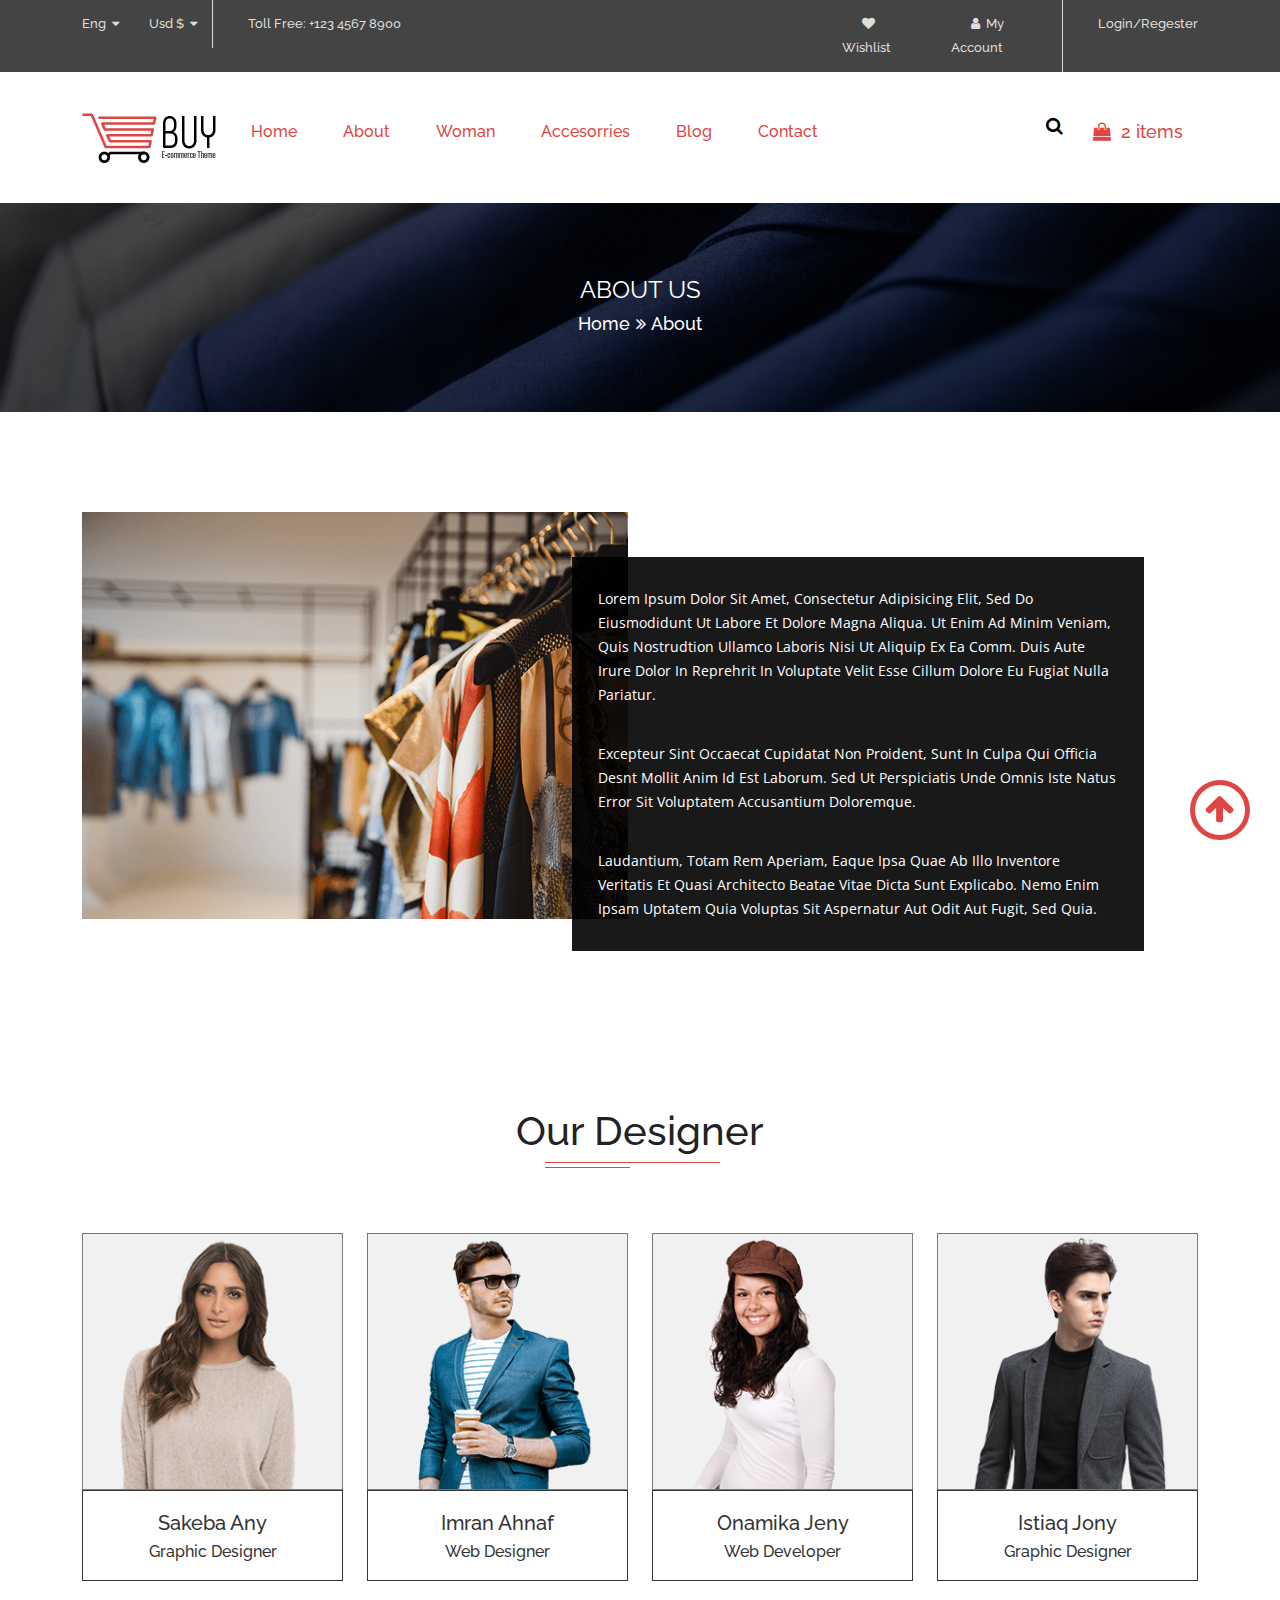
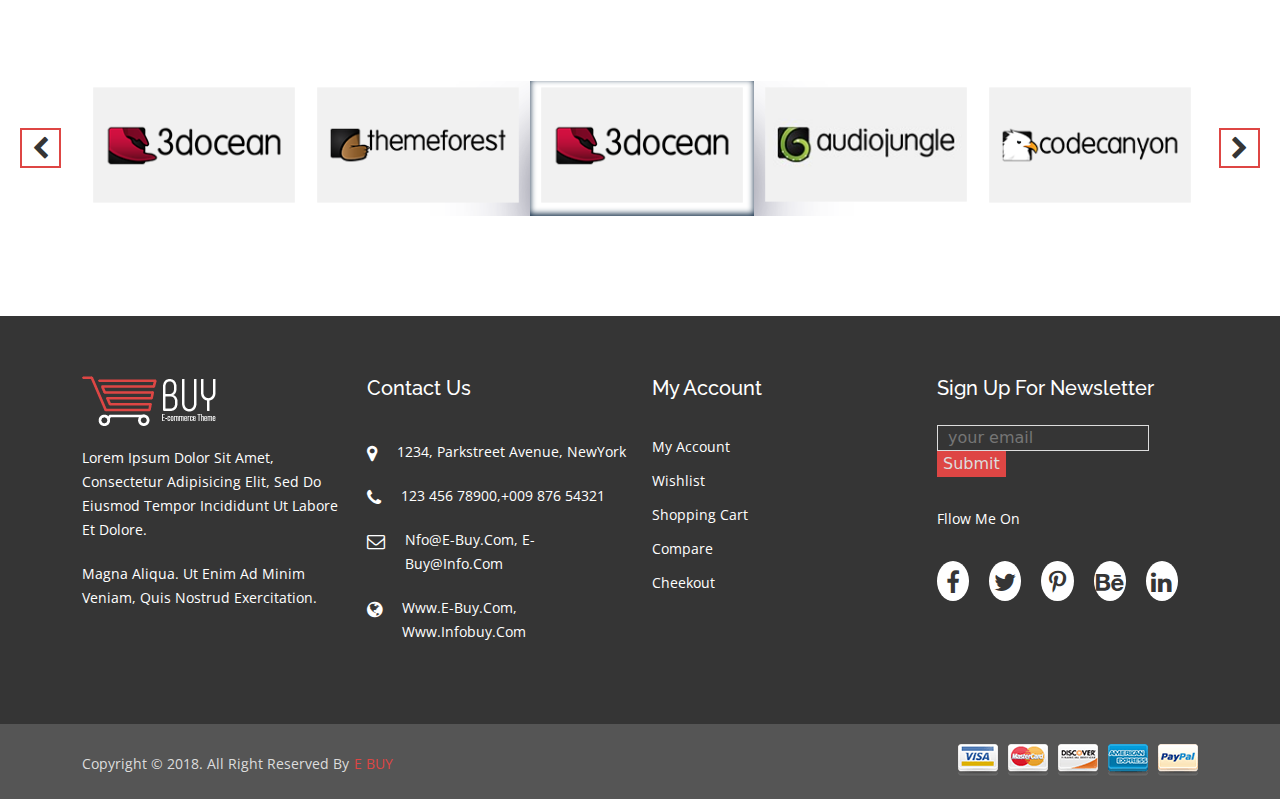
==== commit bd24bbc9: "e-buy completed" ====
--- a/about.html
+++ b/about.html
@@ -11,11 +11,21 @@
     <link rel="icon" href="images/logo.png">
     <link rel="stylesheet" href="css/font-awesome.min.css">
     <link rel="stylesheet" href="css/glassstyle.min.css">
+    <link rel="stylesheet" href="css/responsive.css">
     <link rel="stylesheet" href="css/slick.css">
     <link rel="stylesheet" href="css/style.css">
 </head>
 
 <body>
+    <!-- back to top button html starts -->
+    <section id="back-to-top">
+        <a href="#">
+            <i class="fa fa-arrow-up"></i>
+        </a>
+    </section>
+    <!-- back to top button html ends -->
+
+
     <!-- =====***** header html starts *****===== -->
     <section id="header-bg">
         <div class="container">
@@ -79,8 +89,10 @@
                         </button>
                     </li>
                     <li class="nav-item d-flex">
-                        <i class="fa fa-shopping-bag"></i>
-                        <p>&nbsp;2 items</p>
+                        <a href="shopping cart.html">
+                            <i class="fa fa-shopping-bag"></i>
+                            <p>&nbsp;2 items</p>
+                        </a>
                     </li>
                 </ul>
             </div>
@@ -389,7 +401,7 @@
                     </div>
                 </div>
                 <div class="col-lg-3">
-                    <div class="form-item item">
+                    <div class="item-4 item">
                         <div class="head">
                             <h4>Sign Up For Newsletter</h4>
                         </div>
@@ -437,6 +449,7 @@
         </div>
     </footer>
     <!-- =====***** footer html ends *****===== -->
+
 
     <!-- =====***** copyright footer html starts *****===== -->
     <footer id="copyright">
--- a/css/responsive.css
+++ b/css/responsive.css
@@ -0,0 +1,937 @@
+        /* =====***** extra small device responsive starts *****===== */
+        
+        @media (max-width: 575px) {
+            /* ----- header & menu extra small device responsive starts ----- */
+            #back-to-top a {
+                display: none !important;
+            }
+            #header-bg {
+                display: none !important;
+            }
+            .navbar .navbar-nav {
+                background: rgba(0, 0, 0, 70%) !important;
+                display: flex;
+            }
+            .navbar .navbar-nav .nav-item .nav-link {
+                display: block;
+                padding: 10px 0;
+                margin: 0;
+            }
+            .navbar .navbar-nav .nav-item .nav-link:hover {
+                color: white !important;
+                background: black;
+            }
+            .navbar .navbar-nav .nav-item .nav-link::after {
+                display: none !important;
+            }
+            .navbar-collapse {
+                text-align: center !important;
+            }
+            .navbar .navbar-nav .nav-item button {
+                margin-left: 0 !important;
+                display: none;
+            }
+            .navbar .navbar-nav .nav-item:last-of-type {
+                padding-left: 100px !important;
+            }
+            /* ----- header & menu extra small device responsive ends ----- */
+            /* ----- banner extra small device responsive starts ----- */
+            #banner-bg .item {
+                height: 530px !important;
+            }
+            #banner-bg .banner-text h2 {
+                font-size: 50px !important;
+                padding-top: 40px !important;
+            }
+            #banner-bg .banner-text h3 {
+                font-size: 40px !important;
+                padding-top: 10px;
+            }
+            #banner-bg .banner-text a {
+                margin-bottom: 0 !important;
+                margin-right: 0px !important;
+            }
+            #banner-bg .prevarrow {
+                display: none !important;
+            }
+            #banner-bg .nextarrow {
+                display: none !important;
+            }
+            /* ----- banner extra small device responsive ends ----- */
+            /* ----- shope extra small device responsive starts ----- */
+            #shope-bg {
+                margin-top: 20px !important;
+            }
+            /* ----- shope extra small device responsive ends ----- */
+            /* ----- products extra small device responsive starts ----- */
+            #products-bg {
+                margin-top: 30px !important;
+            }
+            #products-bg .products-head h4 {
+                font-size: 24px !important;
+                margin-bottom: 30px;
+            }
+            #products-bg .products-head h4::before {
+                left: 45px !important;
+            }
+            #products-bg .products-head h4::after {
+                left: 45px !important;
+            }
+            #products-bg .filter-menu .nav .nav-item {
+                margin-bottom: 15px !important;
+                margin-right: 0 !important;
+            }
+            /* ----- products extra small device responsive ends ----- */
+            /* ----- countdown extra small device responsive starts ----- */
+            #countdown-bg {
+                margin-top: 30px !important;
+            }
+            #countdown-bg .item-2 .text h4 {
+                padding-top: 20px !important;
+            }
+            #countdown-bg .item-2 .text h2 {
+                font-size: 26px !important;
+            }
+            #countdown-bg .item-2 #countdown ul li p {
+                padding-top: 0 !important;
+                font-size: 14px !important;
+            }
+            /* ----- countdown extra small device responsive ends ----- */
+            /* ----- up-product extra small device responsive starts ----- */
+            #up-product-bg {
+                margin-top: 30px !important;
+            }
+            #up-product-bg .up-products-head h4 {
+                font-size: 24px !important;
+                margin-bottom: 50px !important;
+                text-align: center !important;
+            }
+            #up-product-bg .up-products-head h4::before {
+                left: 50px !important;
+            }
+            #up-product-bg .up-products-head h4::after {
+                left: 50px !important;
+            }
+            #up-product-bg .up-product-slider .box {
+                padding-right: 10px !important;
+            }
+            #up-product-bg .up-product-slider .box .img-section .overlay {
+                width: 60% !important;
+            }
+            #up-product-bg .up-product-slider .box .img-section .overlay ul {
+                padding-top: 10px !important;
+                text-align: center !important;
+            }
+            #up-product-bg .up-product-slider .box .img-section .overlay ul li {
+                width: 40px !important;
+                height: 40px !important;
+                margin-bottom: 10px !important;
+            }
+            #up-product-bg .up-product-slider .box .products-rate ul:first-of-type li {
+                font-size: 11px !important;
+            }
+            #up-product-bg .up-product-slider .box .img-section .overlay ul li a i {
+                font-size: 16px !important;
+            }
+            /* ----- up-product extra small device responsive ends ----- */
+            /* ----- testimonials extra small device responsive starts ----- */
+            #testimonials-bg {
+                padding: 50px 0 60px 0 !important;
+            }
+            #testimonials-head {
+                margin-top: 40px !important;
+            }
+            #testimonials-head .testimonials-head h4 {
+                text-align: center !important;
+                font-size: 24px !important;
+                margin-bottom: 30px !important;
+            }
+            #testimonials-head .testimonials-head h4::before {
+                display: none !important;
+            }
+            #testimonials-head .testimonials-head h4::after {
+                display: none !important;
+            }
+            #testimonials-bg .prevarrow {
+                display: none !important;
+            }
+            #testimonials-bg .nextarrow {
+                display: none !important;
+            }
+            /* ----- testimonials extra small device responsive ends ----- */
+            /* ----- blog extra small device responsive starts ----- */
+            #blog-bg {
+                margin-top: 40px !important;
+            }
+            #blog-bg .blog-head h4 {
+                text-align: center !important;
+                font-size: 24px !important;
+                margin-bottom: 40px !important;
+            }
+            #blog-bg .blog-head h4::before {
+                display: none !important;
+            }
+            #blog-bg .blog-head h4::after {
+                display: none !important;
+            }
+            #blog-bg .item .img .overlay ul:nth-of-type(2) li {
+                text-align: center;
+                margin-top: 60px !important;
+            }
+            #blog-bg .item .img .overlay ul:last-of-type {
+                margin-top: 60px !important;
+            }
+            /* ----- blog extra small device responsive ends ----- */
+            /* ----- footer extra small device responsive starts ----- */
+            #footer-bg {
+                margin-top: 40px !important;
+                padding: 30px 0 !important;
+            }
+            #copyright .text ul {
+                flex-direction: column !important;
+            }
+            #copyright .text ul li p {
+                font-size: 13px !important;
+            }
+            #copyright .text ul li:last-of-type {
+                padding-top: 20px !important;
+            }
+            /* ----- footer extra small device responsive ends ----- */
+            /* ----- about page extra small device responsive starts ----- */
+            #about-prosucts {
+                display: none !important;
+            }
+            #designer-team .designer-head h4 {
+                font-size: 24px !important;
+                margin-bottom: 30px !important;
+                text-align: center !important;
+            }
+            #designer-team .designer-head h4::before {
+                display: none !important;
+            }
+            #designer-team .designer-head h4::after {
+                display: none !important;
+            }
+            #designer-team {
+                margin: 30px 0 !important;
+            }
+            #designer-team .item {
+                margin-bottom: 20px !important;
+            }
+            #sponsor-bg {
+                margin-top: 30px !important;
+                margin-bottom: 40px !important;
+            }
+            #sponsor-bg .nextarrow {
+                display: none !important;
+            }
+            /* ----- about page extra small device responsive ends ----- */
+            /* ----- products details page extra small device responsive starts ----- */
+            #pd-details-bg {
+                margin-top: 40px !important;
+            }
+            #pd-details-bg .product-details .product-head h4 {
+                font-size: 16px !important;
+            }
+            #pd-details-bg .product-details .product-head .pt-40 {
+                padding-top: 20px !important;
+            }
+            #pd-details-bg .product-details .color-size {
+                padding-top: 10px !important;
+            }
+            #pd-details-bg .product-details .color-size .icon {
+                padding-top: 25px !important;
+            }
+            #pd-details-bg .product-details .color-size .catagory {
+                padding-top: 30px !important;
+            }
+            #pd-details-bg .product-details .color-size .social-icon {
+                padding-top: 30px !important;
+            }
+            #pd-details-bg .product-description {
+                padding-top: 30px !important;
+            }
+            #pd-details-bg .product-description p {
+                padding-top: 20px !important;
+                padding-right: 10px !important;
+            }
+            /* ----- products details page extra small device responsive ends ----- */
+            /* ----- contact page extra small device responsive starts ----- */
+            #contact-form {
+                padding-top: 40px !important;
+            }
+            #contact-form .contact-address .text p:first-of-type {
+                margin-top: 0px !important;
+            }
+            #contact-form form input:first-of-type {
+                margin-right: 0% !important;
+            }
+            #contact-form form input:nth-of-type(3) {
+                margin-right: 0% !important;
+            }
+            #contact-form .contact-address {
+                padding-top: 20px !important;
+            }
+            #contact-map {
+                margin-top: 30px !important;
+            }
+            /* ----- contact page extra small device responsive ends ----- */
+            /* ----- chekout page extra small device responsive starts ----- */
+            #chekout-form .form-head a {
+                font-size: 16px !important;
+                padding: 0px 7px !important;
+            }
+            #chekout-form form input:nth-of-type(2) {
+                width: 100% !important;
+                margin-right: 1%;
+            }
+            #chekout-form form input:nth-of-type(3) {
+                width: 100% !important;
+            }
+            #chekout-form form input:last-of-type {
+                height: 80px !important;
+            }
+            /* ----- chekout page extra small device responsive ends ----- */
+            /* ----- shope page extra small device responsive ends ----- */
+            #shope-item-bg {
+                display: none !important;
+            }
+            /* ----- shope page extra small device responsive ends ----- */
+        }
+        /* =====***** extra small device responsive starts *****===== */
+        /* =====***** small device responsive starts *****===== */
+        
+        @media (min-width: 576px) and (max-width: 767px) {
+            /* ----- header & menu small device responsive starts ----- */
+            #back-to-top a {
+                display: none !important;
+            }
+            #header-bg {
+                display: none !important;
+            }
+            .navbar .navbar-nav {
+                background: rgba(0, 0, 0, 70%) !important;
+                display: flex;
+            }
+            .navbar .navbar-nav .nav-item .nav-link {
+                display: block;
+                padding: 10px 0;
+                margin: 0;
+            }
+            .navbar .navbar-nav .nav-item .nav-link:hover {
+                color: white !important;
+                background: black;
+            }
+            .navbar .navbar-nav .nav-item .nav-link::after {
+                display: none !important;
+            }
+            .navbar-collapse {
+                text-align: center !important;
+            }
+            .navbar .navbar-nav .nav-item button {
+                margin-left: 0 !important;
+                display: none;
+            }
+            .navbar .navbar-nav .nav-item:last-of-type {
+                padding-left: 220px !important;
+            }
+            /* ----- header & menu small device responsive ends ----- */
+            /* ----- banner small device responsive starts ----- */
+            #banner-bg .item {
+                height: 500px !important;
+            }
+            #banner-bg .banner-text h2 {
+                font-size: 50px !important;
+                padding-top: 40px !important;
+            }
+            #banner-bg .banner-text h3 {
+                font-size: 40px !important;
+                padding-top: 10px;
+            }
+            #banner-bg .banner-text a {
+                margin-bottom: 0 !important;
+                margin-right: 0px !important;
+            }
+            #banner-bg .prevarrow {
+                display: none !important;
+            }
+            #banner-bg .nextarrow {
+                display: none !important;
+            }
+            /* ----- banner small device responsive ends ----- */
+            /* ----- shope small device responsive starts ----- */
+            #shope-bg {
+                margin-top: 20px !important;
+            }
+            /* ----- shope small device responsive ends ----- */
+            /* ----- products small device responsive starts ----- */
+            #products-bg {
+                margin-top: 30px !important;
+            }
+            #products-bg .products-head h4 {
+                font-size: 24px !important;
+                margin-bottom: 30px !important;
+            }
+            #products-bg .products-head h4::before {
+                left: 155px !important;
+                bottom: -10px !important;
+            }
+            #products-bg .products-head h4::after {
+                left: 155px !important;
+                bottom: -15px !important;
+            }
+            #products-bg .filter-menu .nav .nav-item {
+                margin-bottom: 15px !important;
+                margin-right: 0 !important;
+            }
+            /* ----- products small device responsive ends ----- */
+            /* ----- countdown small device responsive starts ----- */
+            #countdown-bg {
+                margin-top: 30px !important;
+            }
+            #countdown-bg .item-2 .text h4 {
+                padding-top: 10px !important;
+            }
+            #countdown-bg .item-2 .text h2 {
+                font-size: 32px !important;
+            }
+            #countdown-bg .item-2 #countdown ul li p {
+                padding-top: 0 !important;
+                font-size: 22px !important;
+            }
+            /* ----- countdown small device responsive ends ----- */
+            /* ----- up-product small device responsive starts ----- */
+            #up-product-bg {
+                margin-top: 30px !important;
+            }
+            #up-product-bg .up-products-head h4 {
+                font-size: 24px !important;
+                margin-bottom: 50px !important;
+                text-align: center !important;
+            }
+            #up-product-bg .up-products-head h4::before {
+                left: 155px !important;
+            }
+            #up-product-bg .up-products-head h4::after {
+                left: 155px !important;
+            }
+            #up-product-bg .up-product-slider .box {
+                padding-right: 10px !important;
+            }
+            #up-product-bg .up-product-slider .box .img-section .overlay {
+                width: 60% !important;
+            }
+            #up-product-bg .up-product-slider .box .img-section .overlay ul {
+                padding-top: 20px !important;
+                text-align: center !important;
+            }
+            #up-product-bg .up-product-slider .box {
+                margin-bottom: 20px !important;
+            }
+            #up-product-bg .up-product-slider .box .products-rate ul:first-of-type li {
+                font-size: 11px !important;
+            }
+            #up-product-bg .up-product-slider .box .img-section .overlay ul li {
+                width: 40px !important;
+                height: 40px !important;
+                line-height: 40px !important;
+                margin-bottom: 20px !important;
+            }
+            #up-product-bg .up-product-slider .box .img-section .overlay ul li a i {
+                font-size: 20px !important;
+            }
+            /* ----- up-product small device responsive ends ----- */
+            /* ----- testimonials small device responsive starts ----- */
+            #testimonials-bg {
+                padding: 50px 0 60px 0 !important;
+            }
+            #testimonials-head {
+                margin-top: 40px !important;
+            }
+            #testimonials-head .testimonials-head h4 {
+                text-align: center !important;
+                font-size: 24px !important;
+                margin-bottom: 30px !important;
+            }
+            #testimonials-head .testimonials-head h4::before {
+                display: none !important;
+            }
+            #testimonials-head .testimonials-head h4::after {
+                display: none !important;
+            }
+            #testimonials-bg .prevarrow {
+                display: none !important;
+            }
+            #testimonials-bg .nextarrow {
+                display: none !important;
+            }
+            /* ----- testimonials small device responsive ends ----- */
+            /* ----- blog small device responsive starts ----- */
+            #blog-bg {
+                margin-top: 40px !important;
+            }
+            #blog-bg .blog-head h4 {
+                text-align: center !important;
+                font-size: 24px !important;
+                margin-bottom: 40px !important;
+            }
+            #blog-bg .blog-head h4::before {
+                display: none !important;
+            }
+            #blog-bg .blog-head h4::after {
+                display: none !important;
+            }
+            #blog-bg .item .img .overlay ul:nth-of-type(2) li {
+                margin-top: 120px !important;
+            }
+            #blog-bg .item .img .overlay ul:last-of-type {
+                margin-top: 120px !important;
+            }
+            /* ----- blog small device responsive ends ----- */
+            /* ----- footer small device responsive starts ----- */
+            #footer-bg {
+                margin-top: 40px !important;
+                padding: 30px 0 !important;
+            }
+            #copyright .text ul {
+                flex-direction: row !important;
+            }
+            #copyright .text ul li p {
+                font-size: 12px !important;
+            }
+            #copyright .text ul li:last-of-type {
+                padding-top: 8px !important;
+            }
+            /* ----- footer small device responsive ends ----- */
+            /* ----- about page small device responsive starts ----- */
+            #about-prosucts {
+                display: none !important;
+            }
+            #designer-team .designer-head h4 {
+                font-size: 24px !important;
+                margin-bottom: 30px !important;
+                text-align: center !important;
+            }
+            #designer-team .designer-head h4::before {
+                display: none !important;
+            }
+            #designer-team .designer-head h4::after {
+                display: none !important;
+            }
+            #designer-team {
+                margin: 30px 0 !important;
+            }
+            #designer-team .item {
+                margin-bottom: 20px !important;
+            }
+            #sponsor-bg {
+                margin-top: 30px !important;
+                margin-bottom: 40px !important;
+            }
+            #sponsor-bg .nextarrow {
+                display: none !important;
+            }
+            #designer-team .item .img-section .overlay {
+                width: 20% !important;
+            }
+            #designer-team .item .img-section .overlay ul {
+                padding-top: 140px !important;
+            }
+            /* ----- about page small device responsive ends ----- */
+            /* ----- products details page small device responsive starts ----- */
+            #pd-details-bg {
+                margin-top: 40px !important;
+            }
+            #pd-details-bg .product-details .product-head h4 {
+                font-size: 16px !important;
+            }
+            #pd-details-bg .product-details .product-head .pt-40 {
+                padding-top: 20px !important;
+            }
+            #pd-details-bg .product-details .color-size {
+                padding-top: 10px !important;
+            }
+            #pd-details-bg .product-details .color-size .icon {
+                padding-top: 25px !important;
+            }
+            #pd-details-bg .product-details .color-size .catagory {
+                padding-top: 30px !important;
+            }
+            #pd-details-bg .product-details .color-size .social-icon {
+                padding-top: 30px !important;
+            }
+            #pd-details-bg .product-description {
+                padding-top: 30px !important;
+            }
+            #pd-details-bg .product-description p {
+                padding-top: 20px !important;
+                padding-right: 10px !important;
+            }
+            /* ----- products details page small device responsive ends ----- */
+            /* ----- contact page small device responsive starts ----- */
+            #contact-form {
+                padding-top: 40px !important;
+            }
+            #contact-form .contact-address .text p:first-of-type {
+                margin-top: 0px !important;
+            }
+            #contact-form form input:first-of-type {
+                margin-right: 0% !important;
+            }
+            #contact-form form input:nth-of-type(3) {
+                margin-right: 0% !important;
+            }
+            #contact-form .contact-address {
+                padding-top: 20px !important;
+            }
+            #contact-map {
+                margin-top: 30px !important;
+            }
+            /* ----- contact page small device responsive ends ----- */
+            /* ----- chekout page small device responsive starts ----- */
+            #chekout-form .form-head a {
+                font-size: 16px !important;
+                padding: 0px 7px !important;
+            }
+            #chekout-form form input:nth-of-type(2) {
+                width: 100% !important;
+                margin-right: 1%;
+            }
+            #chekout-form form input:nth-of-type(3) {
+                width: 100% !important;
+            }
+            #chekout-form form input:last-of-type {
+                height: 80px !important;
+            }
+            /* ----- chekout page small device responsive ends ----- */
+            /* ----- shope page small device responsive ends ----- */
+            #shope-item-bg {
+                display: none !important;
+            }
+            /* ----- shope page small device responsive ends ----- */
+        }
+        /* =====***** small device responsive starts *****===== */
+        /* =====***** medium device responsive starts *****===== */
+        
+        @media (min-width: 768px) and (max-width: 991px) {
+            /* ----- header & menu small device responsive starts ----- */
+            #back-to-top a {
+                display: none !important;
+            }
+            #header-bg {
+                display: none !important;
+            }
+            .navbar .navbar-nav {
+                background: rgba(0, 0, 0, 70%) !important;
+                display: flex;
+            }
+            .navbar .navbar-nav .nav-item .nav-link {
+                display: block;
+                padding: 10px 0;
+                margin: 0;
+            }
+            .navbar .navbar-nav .nav-item .nav-link:hover {
+                color: white !important;
+                background: black;
+            }
+            .navbar .navbar-nav .nav-item .nav-link::after {
+                display: none !important;
+            }
+            .navbar-collapse {
+                text-align: center !important;
+            }
+            .navbar .navbar-nav .nav-item button {
+                margin-left: 0 !important;
+                display: none;
+            }
+            .navbar .navbar-nav .nav-item:last-of-type {
+                padding-left: 300px !important;
+            }
+            /* ----- header & menu small device responsive ends ----- */
+            /* ----- banner small device responsive starts ----- */
+            #banner-bg .item {
+                height: 500px !important;
+            }
+            #banner-bg .banner-text h2 {
+                font-size: 50px !important;
+                padding-top: 40px !important;
+            }
+            #banner-bg .banner-text h3 {
+                font-size: 40px !important;
+                padding-top: 10px;
+            }
+            #banner-bg .banner-text a {
+                margin-bottom: 0 !important;
+                margin-right: 0px !important;
+            }
+            #banner-bg .prevarrow {
+                display: none !important;
+            }
+            #banner-bg .nextarrow {
+                display: none !important;
+            }
+            /* ----- banner small device responsive ends ----- */
+            /* ----- shope small device responsive starts ----- */
+            #shope-bg {
+                margin-top: 20px !important;
+            }
+            /* ----- shope small device responsive ends ----- */
+            /* ----- products small device responsive starts ----- */
+            #products-bg {
+                margin-top: 30px !important;
+            }
+            #products-bg .products-head h4 {
+                font-size: 24px !important;
+                margin-bottom: 30px !important;
+            }
+            #products-bg .products-head h4::before {
+                left: 155px !important;
+                bottom: -10px !important;
+            }
+            #products-bg .products-head h4::after {
+                left: 155px !important;
+                bottom: -15px !important;
+            }
+            #products-bg .filter-menu .nav .nav-item {
+                margin-bottom: 15px !important;
+                margin-right: 0 !important;
+            }
+            /* ----- products small device responsive ends ----- */
+            /* ----- countdown small device responsive starts ----- */
+            #countdown-bg {
+                margin-top: 30px !important;
+            }
+            #countdown-bg .item-2 .text h4 {
+                padding-top: 10px !important;
+            }
+            #countdown-bg .item-2 .text h2 {
+                font-size: 32px !important;
+            }
+            #countdown-bg .item-2 #countdown ul li p {
+                padding-top: 0 !important;
+                font-size: 22px !important;
+            }
+            /* ----- countdown small device responsive ends ----- */
+            /* ----- up-product small device responsive starts ----- */
+            #up-product-bg {
+                margin-top: 30px !important;
+            }
+            #up-product-bg .up-products-head h4 {
+                font-size: 24px !important;
+                margin-bottom: 50px !important;
+                text-align: center !important;
+            }
+            #up-product-bg .up-products-head h4::before {
+                left: 155px !important;
+            }
+            #up-product-bg .up-products-head h4::after {
+                left: 155px !important;
+            }
+            #up-product-bg .up-product-slider .box {
+                padding-right: 10px !important;
+            }
+            #up-product-bg .up-product-slider .box .img-section .overlay {
+                width: 60% !important;
+            }
+            #up-product-bg .up-product-slider .box .img-section .overlay ul {
+                padding-top: 20px !important;
+                text-align: center !important;
+            }
+            #up-product-bg .up-product-slider .box {
+                margin-bottom: 20px !important;
+            }
+            #up-product-bg .up-product-slider .box .products-rate ul:first-of-type li {
+                font-size: 11px !important;
+            }
+            #up-product-bg .up-product-slider .box .img-section .overlay ul li {
+                width: 40px !important;
+                height: 40px !important;
+                line-height: 40px !important;
+                margin-bottom: 20px !important;
+            }
+            #up-product-bg .up-product-slider .box .img-section .overlay ul li a i {
+                font-size: 20px !important;
+            }
+            #up-product-bg .prevarrow {
+                display: none !important;
+            }
+            #up-product-bg .nextarrow {
+                display: none !important;
+            }
+            /* ----- up-product small device responsive ends ----- */
+            /* ----- testimonials small device responsive starts ----- */
+            #testimonials-bg {
+                padding: 50px 0 60px 0 !important;
+            }
+            #testimonials-head {
+                margin-top: 40px !important;
+            }
+            #testimonials-head .testimonials-head h4 {
+                text-align: center !important;
+                font-size: 24px !important;
+                margin-bottom: 30px !important;
+            }
+            #testimonials-head .testimonials-head h4::before {
+                display: none !important;
+            }
+            #testimonials-head .testimonials-head h4::after {
+                display: none !important;
+            }
+            #testimonials-bg .prevarrow {
+                display: none !important;
+            }
+            #testimonials-bg .nextarrow {
+                display: none !important;
+            }
+            /* ----- testimonials small device responsive ends ----- */
+            /* ----- blog small device responsive starts ----- */
+            #blog-bg {
+                margin-top: 40px !important;
+            }
+            #blog-bg .blog-head h4 {
+                text-align: center !important;
+                font-size: 24px !important;
+                margin-bottom: 40px !important;
+            }
+            #blog-bg .blog-head h4::before {
+                display: none !important;
+            }
+            #blog-bg .blog-head h4::after {
+                display: none !important;
+            }
+            #blog-bg .item .img .overlay ul:nth-of-type(2) li {
+                margin-top: 120px !important;
+            }
+            #blog-bg .item .img .overlay ul:last-of-type {
+                margin-top: 120px !important;
+            }
+            /* ----- blog small device responsive ends ----- */
+            /* ----- footer small device responsive starts ----- */
+            #footer-bg {
+                margin-top: 40px !important;
+                padding: 30px 0 !important;
+            }
+            #copyright .text ul {
+                flex-direction: row !important;
+            }
+            #copyright .text ul li p {
+                font-size: 12px !important;
+            }
+            #copyright .text ul li:last-of-type {
+                padding-top: 8px !important;
+            }
+            /* ----- footer small device responsive ends ----- */
+            /* ----- about page small device responsive starts ----- */
+            #about-prosucts {
+                display: none !important;
+            }
+            #designer-team .designer-head h4 {
+                font-size: 24px !important;
+                margin-bottom: 30px !important;
+                text-align: center !important;
+            }
+            #designer-team .designer-head h4::before {
+                display: none !important;
+            }
+            #designer-team .designer-head h4::after {
+                display: none !important;
+            }
+            #designer-team {
+                margin: 30px 0 !important;
+            }
+            #designer-team .item {
+                margin-bottom: 20px !important;
+            }
+            #sponsor-bg {
+                margin-top: 30px !important;
+                margin-bottom: 40px !important;
+            }
+            #sponsor-bg .nextarrow {
+                display: none !important;
+            }
+            #designer-team .item .img-section .overlay {
+                width: 20% !important;
+            }
+            #designer-team .item .img-section .overlay ul {
+                padding-top: 140px !important;
+            }
+            /* ----- about page small device responsive ends ----- */
+            /* ----- products details page small device responsive starts ----- */
+            #pd-details-bg {
+                margin-top: 40px !important;
+            }
+            #pd-details-bg .product-details .product-head h4 {
+                font-size: 16px !important;
+            }
+            #pd-details-bg .product-details .product-head .pt-40 {
+                padding-top: 20px !important;
+            }
+            #pd-details-bg .product-details .color-size {
+                padding-top: 10px !important;
+            }
+            #pd-details-bg .product-details .color-size .icon {
+                padding-top: 25px !important;
+            }
+            #pd-details-bg .product-details .color-size .catagory {
+                padding-top: 30px !important;
+            }
+            #pd-details-bg .product-details .color-size .social-icon {
+                padding-top: 30px !important;
+            }
+            #pd-details-bg .product-description {
+                padding-top: 30px !important;
+            }
+            #pd-details-bg .product-description p {
+                padding-top: 20px !important;
+                padding-right: 10px !important;
+            }
+            /* ----- products details page small device responsive ends ----- */
+            /* ----- contact page small device responsive starts ----- */
+            #contact-form {
+                padding-top: 40px !important;
+            }
+            #contact-form .contact-address .text p:first-of-type {
+                margin-top: 0px !important;
+            }
+            #contact-form form input:first-of-type {
+                margin-right: 0% !important;
+            }
+            #contact-form form input:nth-of-type(3) {
+                margin-right: 0% !important;
+            }
+            #contact-form .contact-address {
+                padding-top: 20px !important;
+            }
+            #contact-map {
+                margin-top: 30px !important;
+            }
+            /* ----- contact page small device responsive ends ----- */
+            /* ----- chekout page small device responsive starts ----- */
+            #chekout-form .form-head a {
+                font-size: 16px !important;
+                padding: 0px 7px !important;
+            }
+            #chekout-form form input:nth-of-type(2) {
+                width: 100% !important;
+                margin-right: 1%;
+            }
+            #chekout-form form input:nth-of-type(3) {
+                width: 100% !important;
+            }
+            #chekout-form form input:last-of-type {
+                height: 80px !important;
+            }
+            #sponsor-bg .prevarrow {
+                display: none !important;
+            }
+            #sponsor-bg .nextarrow {
+                display: none !important;
+            }
+            /* ----- chekout page small device responsive ends ----- */
+            /* ----- shope page small device responsive ends ----- */
+            #shope-item-bg {
+                display: show !important;
+            }
+            /* ----- shope page small device responsive ends ----- */
+        }
+        /* =====***** medium device responsive ends *****===== */--- a/css/style.css
+++ b/css/style.css
@@ -1,1711 +1,2733 @@
 /* =====***** common css starts *****===== */
+
 * {
-  padding: 0;
-  margin: 0;
-}
+    padding: 0;
+    margin: 0;
+}
+
 a {
-  text-decoration: none;
-}
+    text-decoration: none;
+}
+
 ul {
-  list-style: none;
-}
+    list-style: none;
+}
+
 img {
-  vertical-align: middle;
-}
+    vertical-align: middle;
+}
+
+
 /* =====***** common css ends *****===== */
+
+
 /* variable starts */
+
+
 /* variable ends */
+
+
 /* preloader starts */
+
 #preloader-bg {
-  width: 100%;
-  height: 100vh;
-  background: #000000 url(../images/Loader-Flash-of-Light.gif) no-repeat center / cover;
-  display: -webkit-box;
-  display: -ms-flexbox;
-  display: flex;
-  -webkit-box-align: center;
-      -ms-flex-align: center;
-          align-items: center;
-  -webkit-box-pack: center;
-      -ms-flex-pack: center;
-          justify-content: center;
-  position: fixed;
-  z-index: 99999999999999;
-  display: none;
-}
+    width: 100%;
+    height: 100vh;
+    background: black;
+    display: -webkit-box;
+    display: -ms-flexbox;
+    display: flex;
+    -webkit-box-align: center;
+    -ms-flex-align: center;
+    align-items: center;
+    -webkit-box-pack: center;
+    -ms-flex-pack: center;
+    justify-content: center;
+    position: fixed;
+    z-index: 9999999999999999999;
+    display: none;
+}
+
+#preloader-bg img {
+    background-size: cover;
+    background-repeat: no-repeat;
+    background-position: center;
+}
+
+
 /* preloader ends */
+
+
+/* back to top button css starts */
+
+#back-to-top a {
+    width: 60px;
+    height: 60px;
+    background: transparent;
+    line-height: 60px;
+    text-align: center;
+    border: 5px solid #de4644;
+    border-radius: 50%;
+    color: #de4644;
+    position: fixed;
+    right: 30px;
+    bottom: 60px;
+    z-index: 9999999;
+    -webkit-transition: all linear 0.5s;
+    transition: all linear 0.5s;
+}
+
+#back-to-top a:hover {
+    background: #de4644;
+    color: white;
+}
+
+#back-to-top a i {
+    font-size: 32px;
+}
+
+
+/* back to top button css ends */
+
+
 /* =====***** header css starts *****===== */
+
 #header-bg {
-  background: #444444;
-}
+    background: #444444;
+}
+
 #header-bg .item ul {
-  padding-left: 0 !important;
-  display: -webkit-box;
-  display: -ms-flexbox;
-  display: flex;
-  margin-bottom: 0;
-}
+    padding-left: 0 !important;
+    display: -webkit-box;
+    display: -ms-flexbox;
+    display: flex;
+    margin-bottom: 0;
+}
+
 #header-bg .item ul li {
-  font-family: 'Raleway', sans-serif;
-  font-weight: 500;
-  font-size: 13px;
-  line-height: 24px;
-  color: #dddddd;
-  padding: 12px 15px;
-  text-transform: capitalize;
-  border-right: 1px solid #ddd;
-}
+    font-family: 'Raleway', sans-serif;
+    font-weight: 500;
+    font-size: 13px;
+    line-height: 24px;
+    color: #dddddd;
+    padding: 12px 15px;
+    text-transform: capitalize;
+    border-right: 1px solid #ddd;
+}
+
 #header-bg .item ul li a {
-  line-height: 24px;
-  font-family: 'Raleway', sans-serif;
-  font-weight: 500;
-  font-size: 13px;
-  color: #dddddd;
-  text-transform: capitalize;
-  padding: 18px 20px;
-}
+    line-height: 24px;
+    font-family: 'Raleway', sans-serif;
+    font-weight: 500;
+    font-size: 13px;
+    color: #dddddd;
+    text-transform: capitalize;
+    padding: 18px 20px;
+}
+
 #header-bg .item ul li a:last-of-type {
-  padding-right: 0;
-}
+    padding-right: 0;
+}
+
 #header-bg .item ul li:first-of-type {
-  padding-left: 0;
-  border: 0;
-}
+    padding-left: 0;
+    border: 0;
+}
+
 #header-bg .item ul li:last-of-type {
-  padding-right: 0;
-  border: 0;
-}
+    padding-right: 0;
+    border: 0;
+}
+
+
 /* =====***** header css ends *****===== */
+
+
 /* =====***** navbar css starts *****===== */
+
 .navbar {
-  background: #ffffff;
-  padding: 0;
-  padding: 35px 0;
-}
+    background: #ffffff;
+    padding: 0;
+    padding: 35px 0;
+}
+
 .navbar .navbar-nav .nav-item {
-  line-height: 24px;
-  margin-right: 10px;
-}
+    line-height: 24px;
+    margin-right: 10px;
+}
+
 .navbar .navbar-nav .nav-item .nav-link {
-  margin: 8px 10px;
-  font-family: 'Raleway', sans-serif;
-  font-weight: 500;
-  color: #222222;
-  text-transform: capitalize;
-  position: relative;
-  -webkit-transition: all linear 0.5s;
-  transition: all linear 0.5s;
-}
+    margin: 8px 10px;
+    font-family: 'Raleway', sans-serif;
+    font-weight: 500;
+    color: #222222;
+    text-transform: capitalize;
+    position: relative;
+    -webkit-transition: all linear 0.5s;
+    transition: all linear 0.5s;
+}
+
 .navbar .navbar-nav .nav-item .nav-link::after {
-  content: '';
-  width: 0%;
-  height: 1px;
-  background: #de4644;
-  position: absolute;
-  left: 0;
-  bottom: 0;
-}
+    content: '';
+    width: 0%;
+    height: 1px;
+    background: #de4644;
+    position: absolute;
+    left: 0;
+    bottom: 0;
+}
+
 .navbar .navbar-nav .nav-item .nav-link:hover::after {
-  width: 100%;
-  -webkit-transition: all linear 0.5s;
-  transition: all linear 0.5s;
-}
+    width: 100%;
+    -webkit-transition: all linear 0.5s;
+    transition: all linear 0.5s;
+}
+
 .navbar .navbar-nav .nav-item .nav-link:hover {
-  color: #de4644;
-}
+    color: #de4644;
+}
+
 .navbar .navbar-nav .nav-item button {
-  margin-left: 200px;
-  margin-right: 20px;
-  border: 0;
-  background: none;
-  padding: 8px 0px;
-}
+    margin-left: 200px;
+    margin-right: 20px;
+    border: 0;
+    background: none;
+    padding: 8px 0px;
+}
+
 .navbar .navbar-nav .nav-item button i {
-  font-size: 18px;
-}
-.navbar .navbar-nav .nav-item i {
-  padding: 8px 0px;
-  font-size: 18px;
-  line-height: 24px;
-}
-.navbar .navbar-nav .nav-item p {
-  padding: 8px 5px;
-  font-size: 18px;
-  line-height: 24px;
-  font-family: 'Raleway', sans-serif;
-  font-weight: 500;
-}
-.navbar .navbar-nav .nav-item:last-of-type {
-  margin-top: 5px;
-  color: #de4644;
-}
+    font-size: 18px;
+}
+
+.navbar .navbar-nav .nav-item a {
+    display: inline-block;
+    color: none;
+    display: -webkit-box;
+    display: -ms-flexbox;
+    display: flex;
+}
+
+.navbar .navbar-nav .nav-item a i {
+    padding: 8px 0px;
+    font-size: 18px;
+    line-height: 24px;
+}
+
+.navbar .navbar-nav .nav-item a p {
+    padding: 8px 5px;
+    font-size: 18px;
+    line-height: 24px;
+    font-family: 'Raleway', sans-serif;
+    font-weight: 500;
+}
+
+.navbar .navbar-nav .nav-item a:last-of-type {
+    margin-top: 5px;
+    color: #de4644;
+}
+
+
 /* =====***** navbar css ends *****===== */
+
+
 /* =====***** banner css starts *****===== */
+
 #banner-bg {
-  position: relative;
-  z-index: 1;
-}
+    position: relative;
+    z-index: 1;
+}
+
 #banner-bg .item {
-  position: relative;
-  height: 630px;
-  z-index: 1;
-}
+    position: relative;
+    height: 630px;
+    z-index: 1;
+}
+
 #banner-bg .item::after {
-  content: '';
-  width: 100%;
-  height: 100%;
-  background: rgba(0, 0, 0, 0.6);
-  position: absolute;
-  top: 0;
-  left: 0;
-  z-index: -1;
-}
+    content: '';
+    width: 100%;
+    height: 100%;
+    background: rgba(0, 0, 0, 0.6);
+    position: absolute;
+    top: 0;
+    left: 0;
+    z-index: -1;
+}
+
 #banner-bg .item-1 {
-  background: url(../images/banner-img.png) no-repeat center / cover;
-}
+    background: url(../images/banner-img.png) no-repeat center / cover;
+}
+
 #banner-bg .item-2 {
-  background: url(../images/banner-item-2.jpg) no-repeat center / cover;
-}
+    background: url(../images/banner-item-2.jpg) no-repeat center / cover;
+}
+
 #banner-bg .item-3 {
-  background: url(../images/banner-item-3.jpg) no-repeat center / cover;
-}
+    background: url(../images/banner-item-3.jpg) no-repeat center / cover;
+}
+
 #banner-bg .item-4 {
-  background: url(../images/banner-item-4.jpg) no-repeat center / cover;
-}
+    background: url(../images/banner-item-4.jpg) no-repeat center / cover;
+}
+
 #banner-bg .item-5 {
-  background: url(../images/banner-item-5.jpg) no-repeat center / cover;
-}
+    background: url(../images/banner-item-5.jpg) no-repeat center / cover;
+}
+
 #banner-bg .banner-text h2 {
-  font-family: 'Raleway', sans-serif;
-  font-weight: 700;
-  color: #de4644;
-  font-size: 70px;
-  text-transform: capitalize;
-  padding-top: 150px;
-}
+    font-family: 'Raleway', sans-serif;
+    font-weight: 700;
+    color: #de4644;
+    font-size: 70px;
+    text-transform: capitalize;
+    padding-top: 150px;
+}
+
 #banner-bg .banner-text h3 {
-  font-family: 'Raleway', sans-serif;
-  font-weight: 400;
-  color: #ddd;
-  font-size: 70px;
-  line-height: 24px;
-  text-transform: capitalize;
-  padding-top: 50px;
-}
+    font-family: 'Raleway', sans-serif;
+    font-weight: 400;
+    color: #ddd;
+    font-size: 70px;
+    line-height: 24px;
+    text-transform: capitalize;
+    padding-top: 50px;
+}
+
 #banner-bg .banner-text p {
-  font-family: 'Raleway', sans-serif;
-  font-weight: 400;
-  color: #ddd;
-  font-size: 14px;
-  line-height: 24px;
-  text-transform: capitalize;
-  padding-top: 30px;
-  padding-right: 40px;
-}
+    font-family: 'Raleway', sans-serif;
+    font-weight: 400;
+    color: #ddd;
+    font-size: 14px;
+    line-height: 24px;
+    text-transform: capitalize;
+    padding-top: 30px;
+    padding-right: 40px;
+}
+
 #banner-bg .banner-text a {
-  display: inline-block;
-  font-family: 'Raleway', sans-serif;
-  font-weight: 500;
-  color: #ddd;
-  background: #de4644;
-  font-size: 16px;
-  line-height: 24px;
-  text-transform: capitalize;
-  padding: 17px 30px;
-  border: 1px solid #de4644;
-  margin-right: 30px;
-  -webkit-transition: all linear 0.5s;
-  transition: all linear 0.5s;
-  margin-top: 50px;
-  margin-bottom: 150px;
-}
+    display: inline-block;
+    font-family: 'Raleway', sans-serif;
+    font-weight: 500;
+    color: #ddd;
+    background: #de4644;
+    font-size: 16px;
+    line-height: 24px;
+    text-transform: capitalize;
+    padding: 17px 30px;
+    border: 1px solid #de4644;
+    margin-right: 30px;
+    -webkit-transition: all linear 0.5s;
+    transition: all linear 0.5s;
+    margin-top: 50px;
+    margin-bottom: 150px;
+}
+
 #banner-bg .banner-text a:hover {
-  background: transparent;
-  border-color: #de4644;
-}
+    background: transparent;
+    border-color: #de4644;
+}
+
 #banner-bg .prevarrow {
-  position: absolute;
-  bottom: 50px;
-  left: 47%;
-  color: white;
-  z-index: 99;
-  font-size: 32px;
-  padding: 4px 13px;
-  border: 2px solid #de4644;
-  -webkit-transition: all linear 0.5s;
-  transition: all linear 0.5s;
-}
+    position: absolute;
+    bottom: 50px;
+    left: 47%;
+    color: white;
+    z-index: 99;
+    font-size: 32px;
+    padding: 4px 13px;
+    border: 2px solid #de4644;
+    -webkit-transition: all linear 0.5s;
+    transition: all linear 0.5s;
+}
+
 #banner-bg .prevarrow:hover {
-  color: white;
-  background: #de4644;
-}
+    color: white;
+    background: #de4644;
+}
+
 #banner-bg .nextarrow {
-  position: absolute;
-  bottom: 50px;
-  right: 47%;
-  color: white;
-  z-index: 99;
-  font-size: 32px;
-  padding: 4px 13px;
-  border: 2px solid #de4644;
-  -webkit-transition: all linear 0.5s;
-  transition: all linear 0.5s;
-}
+    position: absolute;
+    bottom: 50px;
+    right: 47%;
+    color: white;
+    z-index: 99;
+    font-size: 32px;
+    padding: 4px 13px;
+    border: 2px solid #de4644;
+    -webkit-transition: all linear 0.5s;
+    transition: all linear 0.5s;
+}
+
 #banner-bg .nextarrow:hover {
-  color: white;
-  background: #de4644;
-}
+    color: white;
+    background: #de4644;
+}
+
+
 /* =====***** banner css ends *****===== */
+
+
 /* =====***** offer css starts *****===== */
+
 #offer-bg {
-  background: #f1f1f1;
-}
+    background: #f1f1f1;
+}
+
 #offer-bg .item {
-  padding: 20px 0;
-  border-right: 1px solid #aca9a9;
-}
+    padding: 20px 0;
+    border-right: 1px solid #aca9a9;
+}
+
 #offer-bg .item:last-of-type {
-  border-right: 0;
-}
+    border-right: 0;
+}
+
 #offer-bg .item .offer-head {
-  display: -webkit-box;
-  display: -ms-flexbox;
-  display: flex;
-  -webkit-box-pack: center;
-      -ms-flex-pack: center;
-          justify-content: center;
-  padding-bottom: 30px;
-  -webkit-transition: all linear 0.5s;
-  transition: all linear 0.5s;
-}
+    display: -webkit-box;
+    display: -ms-flexbox;
+    display: flex;
+    -webkit-box-pack: center;
+    -ms-flex-pack: center;
+    justify-content: center;
+    padding-bottom: 30px;
+    -webkit-transition: all linear 0.5s;
+    transition: all linear 0.5s;
+}
+
 #offer-bg .item .offer-head:hover {
-  color: #de4644;
-}
+    color: #de4644;
+}
+
 #offer-bg .item .offer-head:hover h4 {
-  -webkit-transition: all linear 0.5s;
-  transition: all linear 0.5s;
-  color: #de4644;
-}
+    -webkit-transition: all linear 0.5s;
+    transition: all linear 0.5s;
+    color: #de4644;
+}
+
 #offer-bg .item .offer-head i {
-  font-size: 24px;
-}
+    font-size: 24px;
+}
+
 #offer-bg .item .offer-head h4 {
-  font-family: 'Open Sans', sans-serif;
-  font-weight: 400;
-  color: #222222;
-  font-size: 24px;
-  line-height: 24px;
-  text-transform: capitalize;
-  padding-left: 10px;
-}
+    font-family: 'Open Sans', sans-serif;
+    font-weight: 400;
+    color: #222222;
+    font-size: 24px;
+    line-height: 24px;
+    text-transform: capitalize;
+    padding-left: 10px;
+}
+
 #offer-bg .item .offer-text p {
-  font-weight: 400;
-  color: #222222;
-  font-size: 14px;
-  line-height: 24px;
-  text-transform: capitalize;
-  padding-top: 10px;
-  text-align: center;
-  padding: 0 30px;
-}
+    font-weight: 400;
+    color: #222222;
+    font-size: 14px;
+    line-height: 24px;
+    text-transform: capitalize;
+    padding-top: 10px;
+    text-align: center;
+    padding: 0 30px;
+}
+
+
 /* =====***** offer css ends *****===== */
+
+
 /* =====***** shope css starts *****===== */
+
 #shope-bg {
-  margin-top: 100px;
-}
+    margin-top: 100px;
+}
+
 #shope-bg .item {
-  position: relative;
-}
+    position: relative;
+}
+
 #shope-bg .item:hover .overlay {
-  visibility: visible;
-  opacity: 1;
-}
+    visibility: visible;
+    opacity: 1;
+}
+
 #shope-bg .item .overlay {
-  width: 80%;
-  background: rgba(33, 33, 33, 0.9);
-  margin: 25px;
-  margin-bottom: 10px;
-  text-align: center;
-  padding: 15px 0;
-  position: absolute;
-  left: 5%;
-  bottom: 15px;
-  visibility: hidden;
-  opacity: -1;
-  -webkit-transition: all linear 0.5s;
-  transition: all linear 0.5s;
-}
+    width: 80%;
+    background: rgba(33, 33, 33, 0.9);
+    margin: 25px;
+    margin-bottom: 10px;
+    text-align: center;
+    padding: 15px 0;
+    position: absolute;
+    left: 5%;
+    bottom: 15px;
+    visibility: hidden;
+    opacity: -1;
+    -webkit-transition: all linear 0.5s;
+    transition: all linear 0.5s;
+}
+
 #shope-bg .item .overlay h2 {
-  font-family: 'Raleway', sans-serif;
-  font-weight: 500;
-  color: #f1f1f1;
-  font-size: 36px;
-  line-height: 24px;
-  text-transform: capitalize;
-}
+    font-family: 'Raleway', sans-serif;
+    font-weight: 500;
+    color: #f1f1f1;
+    font-size: 36px;
+    line-height: 24px;
+    text-transform: capitalize;
+}
+
 #shope-bg .item .overlay h4 {
-  font-family: 'Raleway', sans-serif;
-  font-weight: 500;
-  color: #f1f1f1;
-  font-size: 24px;
-  line-height: 24px;
-  text-transform: capitalize;
-}
+    font-family: 'Raleway', sans-serif;
+    font-weight: 500;
+    color: #f1f1f1;
+    font-size: 24px;
+    line-height: 24px;
+    text-transform: capitalize;
+}
+
 #shope-bg .item .overlay a {
-  display: inline-block;
-  font-family: 'Raleway', sans-serif;
-  font-weight: 500;
-  color: #f1f1f1;
-  font-size: 16px;
-  line-height: 24px;
-  padding: 20px 10px;
-  border: 1px solid #f1f1f1;
-  text-transform: capitalize;
-  padding: 20px 15px;
-  margin-top: 15px;
-  -webkit-transition: all linear 0.5s;
-  transition: all linear 0.5s;
-}
+    display: inline-block;
+    font-family: 'Raleway', sans-serif;
+    font-weight: 500;
+    color: #f1f1f1;
+    font-size: 16px;
+    line-height: 24px;
+    padding: 20px 10px;
+    border: 1px solid #f1f1f1;
+    text-transform: capitalize;
+    padding: 20px 15px;
+    margin-top: 15px;
+    -webkit-transition: all linear 0.5s;
+    transition: all linear 0.5s;
+}
+
 #shope-bg .item .overlay a:hover {
-  background: #de4644;
-  border-color: #de4644;
-}
+    background: #de4644;
+    border-color: #de4644;
+}
+
+
 /* =====***** shope css ends *****===== */
+
+
 /* =====***** products css starts *****===== */
+
 #products-bg {
-  margin-top: 100px;
-}
+    margin-top: 100px;
+}
+
 #products-bg .products-head {
-  text-align: center;
-}
+    text-align: center;
+}
+
 #products-bg .products-head h4 {
-  font-family: 'Raleway', sans-serif;
-  font-weight: 500;
-  color: #222222;
-  font-size: 40px;
-  line-height: 24px;
-  text-transform: capitalize;
-  margin-bottom: 90px;
-  position: relative;
-}
+    font-family: 'Raleway', sans-serif;
+    font-weight: 500;
+    color: #222222;
+    font-size: 40px;
+    line-height: 24px;
+    text-transform: capitalize;
+    margin-bottom: 90px;
+    position: relative;
+}
+
 #products-bg .products-head h4::before {
-  content: '';
-  width: 175px;
-  height: 1px;
-  background: #de4644;
-  position: absolute;
-  left: 35px;
-  bottom: -20px;
-}
+    content: '';
+    width: 175px;
+    height: 1px;
+    background: #de4644;
+    position: absolute;
+    left: 35px;
+    bottom: -20px;
+}
+
 #products-bg .products-head h4::after {
-  content: '';
-  width: 85px;
-  height: 1px;
-  background: #de4644;
-  position: absolute;
-  left: 35px;
-  bottom: -25px;
-}
+    content: '';
+    width: 85px;
+    height: 1px;
+    background: #de4644;
+    position: absolute;
+    left: 35px;
+    bottom: -25px;
+}
+
 #products-bg .filter-menu .nav {
-  margin-bottom: 0;
-  -webkit-box-pack: center;
-      -ms-flex-pack: center;
-          justify-content: center;
-}
+    margin-bottom: 0;
+    -webkit-box-pack: center;
+    -ms-flex-pack: center;
+    justify-content: center;
+}
+
 #products-bg .filter-menu .nav .nav-item {
-  margin-right: 10px;
-}
+    margin-right: 10px;
+}
+
 #products-bg .filter-menu .nav .nav-item:last-of-type .nav-link {
-  border-right: 0;
-}
+    border-right: 0;
+}
+
 #products-bg .filter-menu .nav .nav-item .nav-link {
-  border: none;
-  text-transform: capitalize;
-  color: #353535;
-  background: none;
-  padding: 0 22px;
-  border-right: 1px solid #8d8c8c;
-}
+    border: none;
+    text-transform: capitalize;
+    color: #353535;
+    background: none;
+    padding: 0 22px;
+    border-right: 1px solid #8d8c8c;
+}
+
 #products-bg .filter-menu .nav .nav-item .nav-link.active {
-  color: #de4644;
-}
+    color: #de4644;
+}
+
 #products-bg .item {
-  margin-top: 30px;
-}
+    margin-top: 30px;
+}
+
 #products-bg .item .img-section {
-  overflow: hidden;
-  position: relative;
-}
+    overflow: hidden;
+    position: relative;
+}
+
 #products-bg .item .img-section .overlay {
-  width: 40%;
-  height: 100%;
-  background: rgba(34, 34, 34, 0.7);
-  position: absolute;
-  top: 0;
-  right: -100%;
-  -webkit-transition: all linear 0.5s;
-  transition: all linear 0.5s;
-}
+    width: 40%;
+    height: 100%;
+    background: rgba(34, 34, 34, 0.7);
+    position: absolute;
+    top: 0;
+    right: -100%;
+    -webkit-transition: all linear 0.5s;
+    transition: all linear 0.5s;
+}
+
 #products-bg .item .img-section .overlay ul {
-  text-align: center;
-  padding-top: 90px;
-}
+    text-align: center;
+    padding-top: 90px;
+}
+
 #products-bg .item .img-section .overlay ul li {
-  width: 45px;
-  height: 45px;
-  border: 1px solid white;
-  border-radius: 50%;
-  text-align: center;
-  line-height: 45px;
-  margin-bottom: 32px;
-  background: transparent;
-  -webkit-transition: all linear 0.5s;
-  transition: all linear 0.5s;
-}
+    width: 45px;
+    height: 45px;
+    border: 1px solid white;
+    border-radius: 50%;
+    text-align: center;
+    line-height: 45px;
+    margin-bottom: 32px;
+    background: transparent;
+    -webkit-transition: all linear 0.5s;
+    transition: all linear 0.5s;
+}
+
 #products-bg .item .img-section .overlay ul li:hover {
-  background: #de4644;
-  border-color: #de4644;
-}
+    background: #de4644;
+    border-color: #de4644;
+}
+
 #products-bg .item .img-section .overlay ul li a {
-  color: white;
-}
+    color: white;
+}
+
 #products-bg .item .img-section .overlay ul li a i {
-  font-size: 24px;
-}
+    font-size: 24px;
+}
+
 #products-bg .item:hover .overlay {
-  right: 0;
-}
+    right: 0;
+}
+
 #products-bg .item .products-rate ul {
-  padding-left: 0;
-  margin: 0;
-  display: -webkit-box;
-  display: -ms-flexbox;
-  display: flex;
-  padding-top: 10px;
-}
+    padding-left: 0;
+    margin: 0;
+    display: -webkit-box;
+    display: -ms-flexbox;
+    display: flex;
+    padding-top: 10px;
+}
+
 #products-bg .item .products-rate ul:first-of-type {
-  -webkit-box-pack: justify;
-      -ms-flex-pack: justify;
-          justify-content: space-between;
-}
+    -webkit-box-pack: justify;
+    -ms-flex-pack: justify;
+    justify-content: space-between;
+}
+
 #products-bg .item .products-rate ul:first-of-type li {
-  font-family: 'Raleway', sans-serif;
-  font-weight: 500;
-  color: #222222;
-  font-size: 16px;
-  line-height: 24px;
-  text-transform: capitalize;
-}
+    font-family: 'Raleway', sans-serif;
+    font-weight: 500;
+    color: #222222;
+    font-size: 16px;
+    line-height: 24px;
+    text-transform: capitalize;
+}
+
 #products-bg .item .products-rate ul:last-of-type {
-  padding: 0;
-}
+    padding: 0;
+}
+
 #products-bg .item .products-rate ul:last-of-type li {
-  -webkit-box-pack: normal;
-      -ms-flex-pack: normal;
-          justify-content: normal;
-  margin-right: 5px;
-}
+    -webkit-box-pack: normal;
+    -ms-flex-pack: normal;
+    justify-content: normal;
+    margin-right: 5px;
+}
+
 #products-bg .item .products-rate ul:last-of-type li a {
-  color: #de4644;
-}
+    color: #de4644;
+}
+
+
 /* =====***** products css ends *****===== */
+
+
 /* =====***** countdown css starts *****===== */
+
 #countdown-bg {
-  background: #f1f1f1;
-  margin-top: 100px;
-  padding: 50px 0;
-}
+    background: #f1f1f1;
+    margin-top: 100px;
+    padding: 50px 0;
+}
+
 #countdown-bg .item-2 .text h4 {
-  font-family: 'Raleway', sans-serif;
-  font-weight: 500;
-  color: #353535;
-  font-size: 20px;
-  line-height: 24px;
-  text-transform: capitalize;
-  padding: 0;
-}
+    font-family: 'Raleway', sans-serif;
+    font-weight: 500;
+    color: #353535;
+    font-size: 20px;
+    line-height: 24px;
+    text-transform: capitalize;
+    padding: 0;
+}
+
 #countdown-bg .item-2 .text h2 {
-  font-family: 'Raleway', sans-serif;
-  font-weight: 500;
-  color: #de4644;
-  font-size: 40px;
-  line-height: 24px;
-  text-transform: capitalize;
-  padding: 0;
-}
+    font-family: 'Raleway', sans-serif;
+    font-weight: 500;
+    color: #de4644;
+    font-size: 40px;
+    line-height: 24px;
+    text-transform: capitalize;
+    padding: 0;
+}
+
 #countdown-bg .item-2 .text p {
-  font-family: 'Open Sans', sans-serif;
-  font-weight: 400;
-  color: #353535;
-  font-size: 14px;
-  line-height: 24px;
-  text-transform: capitalize;
-  padding-top: 20px;
-}
+    font-family: 'Open Sans', sans-serif;
+    font-weight: 400;
+    color: #353535;
+    font-size: 14px;
+    line-height: 24px;
+    text-transform: capitalize;
+    padding-top: 20px;
+}
+
 #countdown-bg .item-2 #countdown p {
-  font-family: 'Raleway', sans-serif;
-  font-weight: 500;
-  color: #353535;
-  font-size: 20px;
-  line-height: 24px;
-  text-transform: capitalize;
-  padding-top: 20px;
-}
+    font-family: 'Raleway', sans-serif;
+    font-weight: 500;
+    color: #353535;
+    font-size: 20px;
+    line-height: 24px;
+    text-transform: capitalize;
+    padding-top: 20px;
+}
+
 #countdown-bg .item-2 #countdown ul {
-  padding: 0;
-  margin: 0;
-  display: -webkit-box;
-  display: -ms-flexbox;
-  display: flex;
-}
+    padding: 0;
+    margin: 0;
+    display: -webkit-box;
+    display: -ms-flexbox;
+    display: flex;
+}
+
 #countdown-bg .item-2 #countdown ul li {
-  width: 80px;
-  height: 80px;
-  border: 1px solid #8d8c8c;
-  text-align: center;
-  margin-right: 20px;
-}
+    width: 80px;
+    height: 80px;
+    border: 1px solid #8d8c8c;
+    text-align: center;
+    margin-right: 20px;
+}
+
 #countdown-bg .item-2 #countdown ul li p {
-  margin: 0;
-  font-family: 'Raleway', sans-serif;
-  font-weight: 500;
-  font-size: 20px;
-  line-height: 32px;
-  text-transform: capitalize;
-  padding-top: 10px;
-}
+    margin: 0;
+    font-family: 'Raleway', sans-serif;
+    font-weight: 500;
+    font-size: 20px;
+    line-height: 32px;
+    text-transform: capitalize;
+    padding-top: 10px;
+}
+
 #countdown-bg .item-2 #countdown ul li h4 {
-  font-family: 'Raleway', sans-serif;
-  font-weight: 500;
-  font-size: 20px;
-  line-height: 24px;
-  text-transform: capitalize;
-}
+    font-family: 'Raleway', sans-serif;
+    font-weight: 500;
+    font-size: 20px;
+    line-height: 24px;
+    text-transform: capitalize;
+}
+
+
 /* =====***** countdown css ends *****===== */
+
+
 /* =====***** update product css starts *****===== */
+
 #up-product-bg {
-  margin-top: 100px;
-  position: relative;
-}
+    margin-top: 100px;
+    position: relative;
+}
+
 #up-product-bg .up-products-head {
-  text-align: center;
-}
+    text-align: center;
+}
+
 #up-product-bg .up-products-head h4 {
-  font-family: 'Raleway', sans-serif;
-  font-weight: 500;
-  color: #222222;
-  font-size: 40px;
-  line-height: 24px;
-  text-transform: capitalize;
-  margin-bottom: 70px;
-  position: relative;
-}
+    font-family: 'Raleway', sans-serif;
+    font-weight: 500;
+    color: #222222;
+    font-size: 40px;
+    line-height: 24px;
+    text-transform: capitalize;
+    margin-bottom: 70px;
+    position: relative;
+}
+
 #up-product-bg .up-products-head h4::before {
-  content: '';
-  width: 175px;
-  height: 1px;
-  background: #de4644;
-  position: absolute;
-  left: 60px;
-  bottom: -20px;
-}
+    content: '';
+    width: 175px;
+    height: 1px;
+    background: #de4644;
+    position: absolute;
+    left: 60px;
+    bottom: -20px;
+}
+
 #up-product-bg .up-products-head h4::after {
-  content: '';
-  width: 85px;
-  height: 1px;
-  background: #de4644;
-  position: absolute;
-  left: 60px;
-  bottom: -25px;
-}
+    content: '';
+    width: 85px;
+    height: 1px;
+    background: #de4644;
+    position: absolute;
+    left: 60px;
+    bottom: -25px;
+}
+
 #up-product-bg .up-product-slider .box .img-section {
-  overflow: hidden;
-  position: relative;
-}
+    overflow: hidden;
+    position: relative;
+}
+
 #up-product-bg .up-product-slider .box .img-section .overlay {
-  width: 40%;
-  height: 100%;
-  background: rgba(34, 34, 34, 0.7);
-  position: absolute;
-  top: 0;
-  right: -100%;
-  -webkit-transition: all linear 0.5s;
-  transition: all linear 0.5s;
-}
+    width: 40%;
+    height: 100%;
+    background: rgba(34, 34, 34, 0.7);
+    position: absolute;
+    top: 0;
+    right: -100%;
+    -webkit-transition: all linear 0.5s;
+    transition: all linear 0.5s;
+}
+
 #up-product-bg .up-product-slider .box .img-section .overlay ul {
-  text-align: center;
-  padding-top: 90px;
-}
+    text-align: center;
+    padding-top: 90px;
+}
+
 #up-product-bg .up-product-slider .box .img-section .overlay ul li {
-  width: 45px;
-  height: 45px;
-  border: 1px solid white;
-  border-radius: 50%;
-  text-align: center;
-  line-height: 45px;
-  margin-bottom: 32px;
-  background: transparent;
-  -webkit-transition: all linear 0.5s;
-  transition: all linear 0.5s;
-}
+    width: 45px;
+    height: 45px;
+    border: 1px solid white;
+    border-radius: 50%;
+    text-align: center;
+    line-height: 45px;
+    margin-bottom: 32px;
+    background: transparent;
+    -webkit-transition: all linear 0.5s;
+    transition: all linear 0.5s;
+}
+
 #up-product-bg .up-product-slider .box .img-section .overlay ul li:hover {
-  background: #de4644;
-  border-color: #de4644;
-}
+    background: #de4644;
+    border-color: #de4644;
+}
+
 #up-product-bg .up-product-slider .box .img-section .overlay ul li a {
-  color: white;
-}
+    color: white;
+}
+
 #up-product-bg .up-product-slider .box .img-section .overlay ul li a i {
-  font-size: 24px;
-}
+    font-size: 24px;
+}
+
 #up-product-bg .up-product-slider .box:hover .overlay {
-  right: 0;
-}
+    right: 0;
+}
+
 #up-product-bg .up-product-slider .box .products-rate ul {
-  padding-left: 0;
-  margin: 0;
-  display: -webkit-box;
-  display: -ms-flexbox;
-  display: flex;
-  padding-top: 10px;
-}
+    padding-left: 0;
+    margin: 0;
+    display: -webkit-box;
+    display: -ms-flexbox;
+    display: flex;
+    padding-top: 10px;
+}
+
 #up-product-bg .up-product-slider .box .products-rate ul:first-of-type {
-  -webkit-box-pack: justify;
-      -ms-flex-pack: justify;
-          justify-content: space-between;
-}
+    -webkit-box-pack: justify;
+    -ms-flex-pack: justify;
+    justify-content: space-between;
+}
+
 #up-product-bg .up-product-slider .box .products-rate ul:first-of-type li {
-  font-family: 'Raleway', sans-serif;
-  font-weight: 500;
-  color: #222222;
-  font-size: 16px;
-  line-height: 24px;
-  text-transform: capitalize;
-}
+    font-family: 'Raleway', sans-serif;
+    font-weight: 500;
+    color: #222222;
+    font-size: 16px;
+    line-height: 24px;
+    text-transform: capitalize;
+}
+
 #up-product-bg .up-product-slider .box .products-rate ul:last-of-type {
-  padding: 0;
-}
+    padding: 0;
+}
+
 #up-product-bg .up-product-slider .box .products-rate ul:last-of-type li {
-  -webkit-box-pack: normal;
-      -ms-flex-pack: normal;
-          justify-content: normal;
-  margin-right: 5px;
-}
+    -webkit-box-pack: normal;
+    -ms-flex-pack: normal;
+    justify-content: normal;
+    margin-right: 5px;
+}
+
 #up-product-bg .up-product-slider .box .products-rate ul:last-of-type li a {
-  color: #de4644;
-}
+    color: #de4644;
+}
+
 #up-product-bg .prevarrow {
-  position: absolute;
-  left: -60px;
-  top: 50%;
-  -webkit-transform: translateY(-50%);
-          transform: translateY(-50%);
-  color: #de4644;
-  z-index: 99;
-  font-size: 32px;
-  padding: 4px 13px;
-  border: 2px solid #de4644;
-  -webkit-transition: all linear 0.5s;
-  transition: all linear 0.5s;
-}
+    position: absolute;
+    left: -60px;
+    top: 50%;
+    -webkit-transform: translateY(-50%);
+    transform: translateY(-50%);
+    color: #de4644;
+    z-index: 99;
+    font-size: 32px;
+    padding: 4px 13px;
+    border: 2px solid #de4644;
+    -webkit-transition: all linear 0.5s;
+    transition: all linear 0.5s;
+}
+
 #up-product-bg .prevarrow:hover {
-  color: white;
-  background: #de4644;
-}
+    color: white;
+    background: #de4644;
+}
+
 #up-product-bg .nextarrow {
-  position: absolute;
-  right: -60px;
-  top: 50%;
-  -webkit-transform: translateY(-50%);
-          transform: translateY(-50%);
-  color: #de4644;
-  z-index: 99;
-  font-size: 32px;
-  padding: 4px 13px;
-  border: 2px solid #de4644;
-  -webkit-transition: all linear 0.5s;
-  transition: all linear 0.5s;
-}
+    position: absolute;
+    right: -60px;
+    top: 50%;
+    -webkit-transform: translateY(-50%);
+    transform: translateY(-50%);
+    color: #de4644;
+    z-index: 99;
+    font-size: 32px;
+    padding: 4px 13px;
+    border: 2px solid #de4644;
+    -webkit-transition: all linear 0.5s;
+    transition: all linear 0.5s;
+}
+
 #up-product-bg .nextarrow:hover {
-  color: white;
-  background: #de4644;
-}
+    color: white;
+    background: #de4644;
+}
+
+
 /* =====***** update product css ends *****===== */
+
+
 /* =====***** testimonials css starts *****===== */
+
+
 /* ----- heading starts ----- */
+
 #testimonials-head {
-  margin-top: 100px;
-}
+    margin-top: 100px;
+}
+
 #testimonials-head .testimonials-head h4 {
-  font-family: 'Raleway', sans-serif;
-  font-weight: 500;
-  color: #222222;
-  font-size: 40px;
-  line-height: 24px;
-  text-transform: capitalize;
-  margin-bottom: 70px;
-  position: relative;
-}
+    font-family: 'Raleway', sans-serif;
+    font-weight: 500;
+    color: #222222;
+    font-size: 40px;
+    line-height: 24px;
+    text-transform: capitalize;
+    margin-bottom: 70px;
+    position: relative;
+}
+
 #testimonials-head .testimonials-head h4::before {
-  content: '';
-  width: 175px;
-  height: 1px;
-  background: #de4644;
-  position: absolute;
-  left: 0px;
-  bottom: -20px;
-}
+    content: '';
+    width: 175px;
+    height: 1px;
+    background: #de4644;
+    position: absolute;
+    left: 0px;
+    bottom: -20px;
+}
+
 #testimonials-head .testimonials-head h4::after {
-  content: '';
-  width: 85px;
-  height: 1px;
-  background: #de4644;
-  position: absolute;
-  left: 0px;
-  bottom: -25px;
-}
+    content: '';
+    width: 85px;
+    height: 1px;
+    background: #de4644;
+    position: absolute;
+    left: 0px;
+    bottom: -25px;
+}
+
+
 /* ----- heading ends ----- */
+
 #testimonials-bg {
-  background: url(../images/testimonial-bg.png) no-repeat center / cover;
-  position: relative;
-  padding: 50px 0 130px 0;
-  z-index: 1;
-}
+    background: url(../images/testimonial-bg.png) no-repeat center / cover;
+    position: relative;
+    padding: 50px 0 130px 0;
+    z-index: 1;
+}
+
 #testimonials-bg::after {
-  content: '';
-  width: 100%;
-  height: 100%;
-  background: rgba(34, 34, 34, 0.7);
-  position: absolute;
-  top: 0;
-  left: 0;
-  z-index: -1;
-}
+    content: '';
+    width: 100%;
+    height: 100%;
+    background: rgba(34, 34, 34, 0.7);
+    position: absolute;
+    top: 0;
+    left: 0;
+    z-index: -1;
+}
+
 #testimonials-bg .item .img img {
-  border-radius: 50%;
-}
+    border-radius: 50%;
+}
+
 #testimonials-bg .item .text h2 {
-  font-family: 'Raleway', sans-serif;
-  font-weight: 500;
-  color: #ddd;
-  font-size: 20px;
-  line-height: 24px;
-  text-transform: capitalize;
-  margin: 0;
-}
+    font-family: 'Raleway', sans-serif;
+    font-weight: 500;
+    color: #ddd;
+    font-size: 20px;
+    line-height: 24px;
+    text-transform: capitalize;
+    margin: 0;
+}
+
 #testimonials-bg .item .text h4 {
-  font-family: 'Raleway', sans-serif;
-  font-weight: 500;
-  color: #ddd;
-  font-size: 16px;
-  line-height: 24px;
-  text-transform: capitalize;
-  margin: 0;
-}
+    font-family: 'Raleway', sans-serif;
+    font-weight: 500;
+    color: #ddd;
+    font-size: 16px;
+    line-height: 24px;
+    text-transform: capitalize;
+    margin: 0;
+}
+
 #testimonials-bg .item .text p {
-  font-family: 'Open Sans', sans-serif;
-  font-weight: 400;
-  color: #ddd;
-  font-size: 14px;
-  line-height: 24px;
-  text-transform: capitalize;
-  margin: 0;
-  padding-top: 20px;
-}
+    font-family: 'Open Sans', sans-serif;
+    font-weight: 400;
+    color: #ddd;
+    font-size: 14px;
+    line-height: 24px;
+    text-transform: capitalize;
+    margin: 0;
+    padding-top: 20px;
+}
+
 #testimonials-bg .item .text h6 {
-  font-family: 'The Nautigal', cursive;
-  font-weight: 500;
-  color: #ddd;
-  font-size: 24px;
-  line-height: 24px;
-  text-transform: capitalize;
-  padding-top: 30px;
-  text-align: right;
-}
+    font-family: 'The Nautigal', cursive;
+    font-weight: 500;
+    color: #ddd;
+    font-size: 24px;
+    line-height: 24px;
+    text-transform: capitalize;
+    padding-top: 30px;
+    text-align: right;
+}
+
 #testimonials-bg .prevarrow {
-  position: absolute;
-  left: 46%;
-  bottom: -70px;
-  color: white;
-  z-index: 99;
-  font-size: 32px;
-  padding: 4px 13px;
-  border: 2px solid #de4644;
-  -webkit-transition: all linear 0.5s;
-  transition: all linear 0.5s;
-}
+    position: absolute;
+    left: 46%;
+    bottom: -70px;
+    color: white;
+    z-index: 99;
+    font-size: 32px;
+    padding: 4px 13px;
+    border: 2px solid #de4644;
+    -webkit-transition: all linear 0.5s;
+    transition: all linear 0.5s;
+}
+
 #testimonials-bg .prevarrow:hover {
-  color: white;
-  background: #de4644;
-}
+    color: white;
+    background: #de4644;
+}
+
 #testimonials-bg .nextarrow {
-  position: absolute;
-  right: 46%;
-  bottom: -70px;
-  color: white;
-  z-index: 99;
-  font-size: 32px;
-  padding: 4px 13px;
-  border: 2px solid #de4644;
-  -webkit-transition: all linear 0.5s;
-  transition: all linear 0.5s;
-}
+    position: absolute;
+    right: 46%;
+    bottom: -70px;
+    color: white;
+    z-index: 99;
+    font-size: 32px;
+    padding: 4px 13px;
+    border: 2px solid #de4644;
+    -webkit-transition: all linear 0.5s;
+    transition: all linear 0.5s;
+}
+
 #testimonials-bg .nextarrow:hover {
-  color: white;
-  background: #de4644;
-}
+    color: white;
+    background: #de4644;
+}
+
+
 /* =====***** testimonials css ends *****===== */
+
+
 /* =====***** our blog css starts *****===== */
+
 #blog-bg {
-  margin-top: 100px;
-}
+    margin-top: 100px;
+}
+
 #blog-bg .blog-head h4 {
-  font-family: 'Raleway', sans-serif;
-  font-weight: 500;
-  color: #222222;
-  font-size: 40px;
-  line-height: 24px;
-  text-transform: capitalize;
-  margin-bottom: 70px;
-  position: relative;
-}
+    font-family: 'Raleway', sans-serif;
+    font-weight: 500;
+    color: #222222;
+    font-size: 40px;
+    line-height: 24px;
+    text-transform: capitalize;
+    margin-bottom: 70px;
+    position: relative;
+}
+
 #blog-bg .blog-head h4::before {
-  content: '';
-  width: 75px;
-  height: 1px;
-  background: #de4644;
-  position: absolute;
-  left: 0px;
-  bottom: -20px;
-}
+    content: '';
+    width: 75px;
+    height: 1px;
+    background: #de4644;
+    position: absolute;
+    left: 0px;
+    bottom: -20px;
+}
+
 #blog-bg .blog-head h4::after {
-  content: '';
-  width: 35px;
-  height: 1px;
-  background: #de4644;
-  position: absolute;
-  left: 0px;
-  bottom: -25px;
-}
+    content: '';
+    width: 35px;
+    height: 1px;
+    background: #de4644;
+    position: absolute;
+    left: 0px;
+    bottom: -25px;
+}
+
 #blog-bg .item {
-  overflow: hidden;
-}
+    overflow: hidden;
+}
+
 #blog-bg .item .img {
-  position: relative;
-}
+    position: relative;
+}
+
 #blog-bg .item .img:hover .overlay {
-  top: 0;
-}
+    top: 0;
+}
+
 #blog-bg .item .img .overlay {
-  width: 100%;
-  height: 100%;
-  position: absolute;
-  top: -100%;
-  left: 0;
-  background: rgba(0, 0, 0, 0.8);
-  -webkit-transition: all linear 0.5s;
-  transition: all linear 0.5s;
-}
+    width: 100%;
+    height: 100%;
+    position: absolute;
+    top: -100%;
+    left: 0;
+    background: rgba(0, 0, 0, 0.8);
+    -webkit-transition: all linear 0.5s;
+    transition: all linear 0.5s;
+}
+
 #blog-bg .item .img .overlay ul {
-  padding-left: 15px;
-  padding-right: 15px;
-}
+    padding-left: 15px;
+    padding-right: 15px;
+}
+
 #blog-bg .item .img .overlay ul:nth-of-type(2) li {
-  text-align: center;
-  margin-top: 120px;
-}
+    text-align: center;
+    margin-top: 120px;
+}
+
 #blog-bg .item .img .overlay ul:nth-of-type(2) li a {
-  color: white;
-  padding: 14px 13px;
-  border: 2px solid #ddd;
-  border-radius: 50%;
-}
+    color: white;
+    padding: 14px 13px;
+    border: 2px solid #ddd;
+    border-radius: 50%;
+}
+
 #blog-bg .item .img .overlay ul:nth-of-type(2) li a i {
-  font-size: 24px;
-}
+    font-size: 24px;
+}
+
 #blog-bg .item .img .overlay ul:last-of-type {
-  display: -webkit-box;
-  display: -ms-flexbox;
-  display: flex;
-  -webkit-box-pack: justify;
-      -ms-flex-pack: justify;
-          justify-content: space-between;
-  margin-top: 120px;
-}
+    display: -webkit-box;
+    display: -ms-flexbox;
+    display: flex;
+    -webkit-box-pack: justify;
+    -ms-flex-pack: justify;
+    justify-content: space-between;
+    margin-top: 120px;
+}
+
 #blog-bg .item .img .overlay ul li {
-  font-family: 'Open Sans', sans-serif;
-  font-weight: 400;
-  color: #ddd;
-  font-size: 16px;
-  line-height: 24px;
-  text-transform: capitalize;
-}
+    font-family: 'Open Sans', sans-serif;
+    font-weight: 400;
+    color: #ddd;
+    font-size: 16px;
+    line-height: 24px;
+    text-transform: capitalize;
+}
+
 #blog-bg .item .text h2 {
-  font-family: 'Raleway', sans-serif;
-  font-weight: 500;
-  color: #353535;
-  font-size: 20px;
-  line-height: 24px;
-  text-transform: capitalize;
-  margin: 0;
-  padding-top: 20px;
-}
+    font-family: 'Raleway', sans-serif;
+    font-weight: 500;
+    color: #353535;
+    font-size: 20px;
+    line-height: 24px;
+    text-transform: capitalize;
+    margin: 0;
+    padding-top: 20px;
+}
+
 #blog-bg .item .text p {
-  font-family: 'Open Sans', sans-serif;
-  font-weight: 400;
-  color: #353535;
-  font-size: 14px;
-  line-height: 24px;
-  text-transform: capitalize;
-  margin: 0;
-  padding-top: 20px;
-}
+    font-family: 'Open Sans', sans-serif;
+    font-weight: 400;
+    color: #353535;
+    font-size: 14px;
+    line-height: 24px;
+    text-transform: capitalize;
+    margin: 0;
+    padding-top: 20px;
+}
+
 #blog-bg .item .text a {
-  display: inline-block;
-  -webkit-box-shadow: none;
-          box-shadow: none;
-  font-family: 'Raleway', sans-serif;
-  font-weight: 500;
-  color: #353535;
-  font-size: 16px;
-  line-height: 24px;
-  text-transform: capitalize;
-  padding-top: 20px;
-  -webkit-transition: all linear 0.5s;
-  transition: all linear 0.5s;
-}
+    display: inline-block;
+    -webkit-box-shadow: none;
+    box-shadow: none;
+    font-family: 'Raleway', sans-serif;
+    font-weight: 500;
+    color: #353535;
+    font-size: 16px;
+    line-height: 24px;
+    text-transform: capitalize;
+    padding-top: 20px;
+    -webkit-transition: all linear 0.5s;
+    transition: all linear 0.5s;
+}
+
 #blog-bg .item .text a:hover {
-  color: #de4644;
-}
+    color: #de4644;
+}
+
+
 /* =====***** our blog css ends *****===== */
+
+
 /* =====***** footer css starts *****===== */
+
 #footer-bg {
-  background: #353535;
-  padding: 60px 0;
-  margin-top: 100px;
-}
+    background: #353535;
+    padding: 60px 0;
+    margin-top: 100px;
+}
+
 #footer-bg .item .head h4 {
-  font-family: 'Raleway', sans-serif;
-  font-weight: 500;
-  color: white;
-  font-size: 20px;
-  line-height: 24px;
-  text-transform: capitalize;
-  margin: 0;
-}
+    font-family: 'Raleway', sans-serif;
+    font-weight: 500;
+    color: white;
+    font-size: 20px;
+    line-height: 24px;
+    text-transform: capitalize;
+    margin: 0;
+}
+
 #footer-bg .item .text ul {
-  padding: 0;
-  margin: 0;
-}
+    padding: 0;
+    margin: 0;
+}
+
 #footer-bg .item .text ul li p {
-  font-family: 'Open Sans', sans-serif;
-  font-weight: 400;
-  color: white;
-  font-size: 14px;
-  line-height: 24px;
-  text-transform: capitalize;
-  padding-top: 20px;
-  margin: 0;
-}
+    font-family: 'Open Sans', sans-serif;
+    font-weight: 400;
+    color: white;
+    font-size: 14px;
+    line-height: 24px;
+    text-transform: capitalize;
+    padding-top: 20px;
+    margin: 0;
+}
+
 #footer-bg .item .text ul li a {
-  display: inline-block;
-  font-family: 'Open Sans', sans-serif;
-  font-weight: 400;
-  color: white;
-  font-size: 14px;
-  line-height: 24px;
-  text-transform: capitalize;
-}
+    display: inline-block;
+    font-family: 'Open Sans', sans-serif;
+    font-weight: 400;
+    color: white;
+    font-size: 14px;
+    line-height: 24px;
+    text-transform: capitalize;
+}
+
 #footer-bg .item-2 .text ul {
-  padding-top: 40px;
-}
+    padding-top: 40px;
+}
+
 #footer-bg .item-2 .text ul li {
-  display: -webkit-box;
-  display: -ms-flexbox;
-  display: flex;
-  margin-bottom: 20px;
-}
+    display: -webkit-box;
+    display: -ms-flexbox;
+    display: flex;
+    margin-bottom: 20px;
+}
+
 #footer-bg .item-2 .text ul li i {
-  color: white;
-  font-size: 18px;
-  padding-right: 20px;
-  padding-top: 5px;
-}
+    color: white;
+    font-size: 18px;
+    padding-right: 20px;
+    padding-top: 5px;
+}
+
 #footer-bg .item-2 .text ul li p {
-  padding-top: 0;
-}
+    padding-top: 0;
+}
+
 #footer-bg .item-3 .text ul {
-  padding-top: 25px;
-}
+    padding-top: 25px;
+}
+
 #footer-bg .item-3 .text ul li a {
-  padding-top: 10px;
-  -webkit-transition: all linear 0.5s;
-  transition: all linear 0.5s;
-}
+    padding-top: 10px;
+    -webkit-transition: all linear 0.5s;
+    transition: all linear 0.5s;
+}
+
 #footer-bg .item-3 .text ul li a:hover {
-  color: #de4644;
-  padding-left: 10px;
-}
-#footer-bg .form-item .text form {
-  position: relative;
-  white-space: 0;
-  padding-top: 25px;
-}
-#footer-bg .form-item .text form .email-btn {
-  padding-left: 10px;
-  color: #ddd;
-  border: 1px solid #ddd;
-  background: transparent;
-}
-#footer-bg .form-item .text form .submit-btn {
-  color: #ddd;
-  border: 1px solid #de4644;
-  background: #de4644;
-  padding: 0 5px;
-  position: absolute;
-  top: 25px;
-  right: 32px;
-}
-#footer-bg .form-item .text ul {
-  margin: 0;
-}
-#footer-bg .form-item .text ul:first-of-type li p {
-  padding-top: 30px;
-}
-#footer-bg .form-item .text ul:last-of-type {
-  display: -webkit-box;
-  display: -ms-flexbox;
-  display: flex;
-  padding-top: 30px;
-}
-#footer-bg .form-item .text ul:last-of-type li {
-  width: 40px;
-  height: 40px;
-  background: white;
-  border-radius: 50%;
-  text-align: center;
-  margin-right: 20px;
-  -webkit-transition: all linear 0.5s;
-  transition: all linear 0.5s;
-}
-#footer-bg .form-item .text ul:last-of-type li:hover {
-  background: #de4644;
-}
-#footer-bg .form-item .text ul:last-of-type li:hover a {
-  color: white;
-}
-#footer-bg .form-item .text ul:last-of-type li a {
-  color: #353535;
-  line-height: 50px;
-  -webkit-transition: all linear 0.5s;
-  transition: all linear 0.5s;
-}
-#footer-bg .form-item .text ul:last-of-type li a i {
-  font-size: 24px;
-}
+    color: #de4644;
+    padding-left: 10px;
+}
+
+#footer-bg .item-4 .text form {
+    position: relative;
+    white-space: 0;
+    padding-top: 25px;
+}
+
+#footer-bg .item-4 .text form .email-btn {
+    padding-left: 10px;
+    color: #ddd;
+    border: 1px solid #ddd;
+    background: transparent;
+}
+
+#footer-bg .item-4 .text form .submit-btn {
+    color: #ddd;
+    border: 1px solid #de4644;
+    background: #de4644;
+    padding: 0 5px;
+}
+
+#footer-bg .item-4 .text ul {
+    margin: 0;
+}
+
+#footer-bg .item-4 .text ul:first-of-type li p {
+    padding-top: 30px;
+}
+
+#footer-bg .item-4 .text ul:last-of-type {
+    display: -webkit-box;
+    display: -ms-flexbox;
+    display: flex;
+    padding-top: 30px;
+}
+
+#footer-bg .item-4 .text ul:last-of-type li {
+    width: 40px;
+    height: 40px;
+    background: white;
+    border-radius: 50%;
+    text-align: center;
+    margin-right: 20px;
+    -webkit-transition: all linear 0.5s;
+    transition: all linear 0.5s;
+}
+
+#footer-bg .item-4 .text ul:last-of-type li:hover {
+    background: #de4644;
+}
+
+#footer-bg .item-4 .text ul:last-of-type li:hover a {
+    color: white;
+}
+
+#footer-bg .item-4 .text ul:last-of-type li a {
+    color: #353535;
+    line-height: 50px;
+    -webkit-transition: all linear 0.5s;
+    transition: all linear 0.5s;
+}
+
+#footer-bg .item-4 .text ul:last-of-type li a i {
+    font-size: 24px;
+}
+
+
 /* =====***** footer css ends *****===== */
+
+
 /* =====***** copyright footer css starts *****===== */
+
 #copyright {
-  background: #555555;
-  padding: 20px 0 15px 0;
-}
+    background: #555555;
+    padding: 20px 0 15px 0;
+}
+
 #copyright .text ul {
-  display: -webkit-box;
-  display: -ms-flexbox;
-  display: flex;
-  -webkit-box-pack: justify;
-      -ms-flex-pack: justify;
-          justify-content: space-between;
-  margin: 0;
-  padding: 0;
-}
+    display: -webkit-box;
+    display: -ms-flexbox;
+    display: flex;
+    -webkit-box-pack: justify;
+    -ms-flex-pack: justify;
+    justify-content: space-between;
+    margin: 0;
+    padding: 0;
+}
+
 #copyright .text ul li p {
-  font-family: 'Open Sans', sans-serif;
-  font-weight: 400;
-  color: #ddd;
-  font-size: 14px;
-  line-height: 40px;
-  text-transform: capitalize;
-  margin: 0;
-  display: inline;
-}
+    font-family: 'Open Sans', sans-serif;
+    font-weight: 400;
+    color: #ddd;
+    font-size: 14px;
+    line-height: 40px;
+    text-transform: capitalize;
+    margin: 0;
+    display: inline;
+}
+
 #copyright .text ul li a {
-  display: inline-block;
-  color: #de4644;
-  font-family: 'Open Sans', sans-serif;
-  font-weight: 400;
-  font-size: 14px;
-  line-height: 40px;
-  text-transform: uppercase;
-}
+    display: inline-block;
+    color: #de4644;
+    font-family: 'Open Sans', sans-serif;
+    font-weight: 400;
+    font-size: 14px;
+    line-height: 40px;
+    text-transform: uppercase;
+}
+
+
 /* =====***** copyright footer css ends *****===== */
-/* =====***** breadcrumbs footer css starts *****===== */
+
+
+/* =====***** breadcrumbs css starts *****===== */
+
 #breadcrumbs {
-  background: url(../images/breadcrumbs-bg.png) no-repeat center / cover;
-  z-index: 1;
-  position: relative;
-  padding: 75px 0;
-}
+    background: url(../images/breadcrumbs-bg.png) no-repeat center / cover;
+    z-index: 1;
+    position: relative;
+    padding: 75px 0;
+}
+
 #breadcrumbs::after {
-  content: '';
-  width: 100%;
-  height: 100%;
-  background: rgba(0, 0, 0, 0.7);
-  position: absolute;
-  top: 0;
-  left: 0;
-  z-index: -1;
-}
+    content: '';
+    width: 100%;
+    height: 100%;
+    background: rgba(0, 0, 0, 0.7);
+    position: absolute;
+    top: 0;
+    left: 0;
+    z-index: -1;
+}
+
 #breadcrumbs .breadcrumbs-text {
-  text-align: center;
-}
+    text-align: center;
+}
+
 #breadcrumbs .breadcrumbs-text h4 {
-  font-family: 'Raleway', sans-serif;
-  font-weight: 500;
-  color: white;
-  font-size: 24px;
-  line-height: 24px;
-  text-transform: uppercase;
-  margin: 0;
-}
+    font-family: 'Raleway', sans-serif;
+    font-weight: 400;
+    color: white;
+    font-size: 24px;
+    line-height: 24px;
+    text-transform: uppercase;
+    margin: 0;
+}
+
 #breadcrumbs .breadcrumbs-text a {
-  display: inline-block;
-  font-family: 'Raleway', sans-serif;
-  font-weight: 500;
-  color: white;
-  font-size: 18px;
-  line-height: 24px;
-  text-transform: capitalize;
-  margin-top: 10px;
-  -webkit-transition: all linear 0.5s;
-  transition: all linear 0.5s;
-}
+    display: inline-block;
+    font-family: 'Raleway', sans-serif;
+    font-weight: 500;
+    color: white;
+    font-size: 18px;
+    line-height: 24px;
+    text-transform: capitalize;
+    margin-top: 10px;
+    -webkit-transition: all linear 0.5s;
+    transition: all linear 0.5s;
+}
+
 #breadcrumbs .breadcrumbs-text a:hover {
-  color: #de4644;
-}
+    color: #de4644;
+}
+
 #breadcrumbs .breadcrumbs-text i {
-  color: white;
-  font-size: 18px;
-}
-/* =====***** breadcrumbs footer css ends *****===== */
+    color: white;
+    font-size: 18px;
+}
+
+
+/* =====***** breadcrumbs css ends *****===== */
+
+
 /* =====***** ----- about page css starts ------ *****===== */
+
+
 /* =====***** about products  css starts *****===== */
+
 #about-prosucts {
-  margin-top: 100px;
-}
+    margin-top: 100px;
+}
+
 #about-prosucts .text-section {
-  position: relative;
-}
+    position: relative;
+}
+
 #about-prosucts .text-section .text {
-  padding: 30px 26px;
-  margin-top: 45px;
-  background: rgba(0, 0, 0, 0.9);
-  position: absolute;
-  top: 0;
-  left: -80px;
-}
+    padding: 30px 26px;
+    margin-top: 45px;
+    background: rgba(0, 0, 0, 0.9);
+    position: absolute;
+    top: 0;
+    left: -80px;
+}
+
 #about-prosucts .text-section .text p {
-  width: 520px;
-  font-family: 'Open Sans', sans-serif;
-  font-weight: 400;
-  color: white;
-  font-size: 14px;
-  line-height: 24px;
-  text-transform: capitalize;
-  margin: 0;
-  padding-bottom: 35px;
-}
+    width: 520px;
+    font-family: 'Open Sans', sans-serif;
+    font-weight: 400;
+    color: white;
+    font-size: 14px;
+    line-height: 24px;
+    text-transform: capitalize;
+    margin: 0;
+    padding-bottom: 35px;
+}
+
 #about-prosucts .text-section .text p:last-of-type {
-  padding-bottom: 0;
-}
+    padding-bottom: 0;
+}
+
+
 /* =====***** about products  css ends *****===== */
+
+
 /* =====***** about countdown  css ends *****===== */
+
 #about-countdown-bg {
-  background: url(../images/countdown-bg.png) no-repeat center / cover;
-  position: relative;
-  z-index: 1;
-  padding: 45px 0;
-  margin-top: 100px;
-}
+    background: url(../images/countdown-bg.png) no-repeat center / cover;
+    position: relative;
+    z-index: 1;
+    padding: 45px 0;
+    margin-top: 100px;
+}
+
 #about-countdown-bg::after {
-  content: '';
-  width: 100%;
-  height: 100%;
-  background: rgba(0, 0, 0, 0.85);
-  z-index: -1;
-  position: absolute;
-  top: 0;
-  left: 0;
-}
+    content: '';
+    width: 100%;
+    height: 100%;
+    background: rgba(0, 0, 0, 0.85);
+    z-index: -1;
+    position: absolute;
+    top: 0;
+    left: 0;
+}
+
 #about-countdown-bg .item ul {
-  padding: 0;
-  margin: 0;
-  display: -webkit-box;
-  display: -ms-flexbox;
-  display: flex;
-  -webkit-box-pack: justify;
-      -ms-flex-pack: justify;
-          justify-content: space-between;
-}
+    padding: 0;
+    margin: 0;
+    display: -webkit-box;
+    display: -ms-flexbox;
+    display: flex;
+    -webkit-box-pack: justify;
+    -ms-flex-pack: justify;
+    justify-content: space-between;
+}
+
 #about-countdown-bg .item ul li {
-  text-align: center;
-}
+    text-align: center;
+}
+
 #about-countdown-bg .item ul li h5 {
-  font-family: 'Raleway', sans-serif;
-  font-weight: 500;
-  color: white;
-  font-size: 40px;
-  line-height: 24px;
-  text-transform: capitalize;
-}
+    font-family: 'Raleway', sans-serif;
+    font-weight: 500;
+    color: white;
+    font-size: 40px;
+    line-height: 24px;
+    text-transform: capitalize;
+}
+
 #about-countdown-bg .item ul li p {
-  font-family: 'Open Sans', sans-serif;
-  font-weight: 400;
-  color: white;
-  font-size: 16px;
-  line-height: 24px;
-  text-transform: capitalize;
-  padding-top: 5px;
-}
+    font-family: 'Open Sans', sans-serif;
+    font-weight: 400;
+    color: white;
+    font-size: 16px;
+    line-height: 24px;
+    text-transform: capitalize;
+    padding-top: 5px;
+}
+
+
 /* =====***** about countdown  css ends *****===== */
+
+
 /* =====***** about designer team css starts *****===== */
+
 #designer-team {
-  margin: 100px 0;
-}
+    margin: 100px 0;
+}
+
 #designer-team .designer-head {
-  text-align: center;
-}
+    text-align: center;
+}
+
 #designer-team .designer-head h4 {
-  font-family: 'Raleway', sans-serif;
-  font-weight: 500;
-  color: #222222;
-  font-size: 40px;
-  line-height: 24px;
-  text-transform: capitalize;
-  margin-bottom: 90px;
-  position: relative;
-}
+    font-family: 'Raleway', sans-serif;
+    font-weight: 500;
+    color: #222222;
+    font-size: 40px;
+    line-height: 24px;
+    text-transform: capitalize;
+    margin-bottom: 90px;
+    position: relative;
+}
+
 #designer-team .designer-head h4::before {
-  content: '';
-  width: 175px;
-  height: 1px;
-  background: #de4644;
-  position: absolute;
-  left: 35px;
-  bottom: -20px;
-}
+    content: '';
+    width: 175px;
+    height: 1px;
+    background: #de4644;
+    position: absolute;
+    left: 35px;
+    bottom: -20px;
+}
+
 #designer-team .designer-head h4::after {
-  content: '';
-  width: 85px;
-  height: 1px;
-  background: #de4644;
-  position: absolute;
-  left: 35px;
-  bottom: -25px;
-}
+    content: '';
+    width: 85px;
+    height: 1px;
+    background: #de4644;
+    position: absolute;
+    left: 35px;
+    bottom: -25px;
+}
+
 #designer-team .item .img-section {
-  overflow: hidden;
-  position: relative;
-}
+    overflow: hidden;
+    position: relative;
+}
+
 #designer-team .item .img-section .overlay {
-  width: 40%;
-  height: 100%;
-  background: rgba(34, 34, 34, 0.7);
-  position: absolute;
-  top: 0;
-  right: -100%;
-  -webkit-transition: all linear 0.5s;
-  transition: all linear 0.5s;
-}
+    width: 40%;
+    height: 100%;
+    background: rgba(34, 34, 34, 0.7);
+    position: absolute;
+    top: 0;
+    right: -100%;
+    -webkit-transition: all linear 0.5s;
+    transition: all linear 0.5s;
+}
+
 #designer-team .item .img-section .overlay ul {
-  text-align: center;
-  padding-top: 40px;
-}
+    text-align: center;
+    padding-top: 40px;
+}
+
 #designer-team .item .img-section .overlay ul li {
-  width: 45px;
-  height: 45px;
-  border: 1px solid white;
-  border-radius: 50%;
-  text-align: center;
-  line-height: 45px;
-  margin-bottom: 32px;
-  background: transparent;
-  -webkit-transition: all linear 0.5s;
-  transition: all linear 0.5s;
-}
+    width: 45px;
+    height: 45px;
+    border: 1px solid white;
+    border-radius: 50%;
+    text-align: center;
+    line-height: 45px;
+    margin-bottom: 32px;
+    background: transparent;
+    -webkit-transition: all linear 0.5s;
+    transition: all linear 0.5s;
+}
+
 #designer-team .item .img-section .overlay ul li:hover {
-  background: #de4644;
-  border-color: #de4644;
-}
+    background: #de4644;
+    border-color: #de4644;
+}
+
 #designer-team .item .img-section .overlay ul li a {
-  color: white;
-}
+    color: white;
+}
+
 #designer-team .item .img-section .overlay ul li a i {
-  font-size: 24px;
-}
+    font-size: 24px;
+}
+
 #designer-team .item:hover .overlay {
-  right: 0;
-}
+    right: 0;
+}
+
 #designer-team .item .desination {
-  text-align: center;
-  border: 1px solid #353535;
-}
+    text-align: center;
+    border: 1px solid #353535;
+}
+
 #designer-team .item .desination h4 {
-  margin: 0;
-  font-family: 'Raleway', sans-serif;
-  font-weight: 500;
-  color: #353535;
-  font-size: 20px;
-  line-height: 24px;
-  text-transform: capitalize;
-  padding-top: 20px;
-}
+    margin: 0;
+    font-family: 'Raleway', sans-serif;
+    font-weight: 500;
+    color: #353535;
+    font-size: 20px;
+    line-height: 24px;
+    text-transform: capitalize;
+    padding-top: 20px;
+}
+
 #designer-team .item .desination p {
-  padding: 0;
-  font-family: 'Raleway', sans-serif;
-  font-weight: 500;
-  color: #353535;
-  font-size: 16px;
-  line-height: 24px;
-  text-transform: capitalize;
-  padding-top: 5px;
-}
+    padding: 0;
+    font-family: 'Raleway', sans-serif;
+    font-weight: 500;
+    color: #353535;
+    font-size: 16px;
+    line-height: 24px;
+    text-transform: capitalize;
+    padding-top: 5px;
+}
+
+
 /* =====***** about designer team css ends *****===== */
+
+
 /* =====***** about sponsor team css starts *****===== */
+
 #sponsor-bg {
-  position: relative;
-  margin-top: 100px;
-  margin-bottom: 60px;
-}
+    position: relative;
+    margin-top: 100px;
+    margin-bottom: 60px;
+}
+
 #sponsor-bg .prevarrow {
-  position: absolute;
-  top: 50%;
-  -webkit-transform: translateY(-50%);
-          transform: translateY(-50%);
-  left: -50px;
-  color: #353535;
-  z-index: 99;
-  font-size: 24px;
-  padding: 6px 10px;
-  border: 2px solid #de4644;
-  -webkit-transition: all linear 0.5s;
-  transition: all linear 0.5s;
-}
+    position: absolute;
+    top: 50%;
+    -webkit-transform: translateY(-50%);
+    transform: translateY(-50%);
+    left: -50px;
+    color: #353535;
+    z-index: 99;
+    font-size: 24px;
+    padding: 6px 10px;
+    border: 2px solid #de4644;
+    -webkit-transition: all linear 0.5s;
+    transition: all linear 0.5s;
+}
+
 #sponsor-bg .prevarrow:hover {
-  color: white;
-  background: #de4644;
-}
+    color: white;
+    background: #de4644;
+}
+
 #sponsor-bg .nextarrow {
-  position: absolute;
-  top: 50%;
-  -webkit-transform: translateY(-50%);
-          transform: translateY(-50%);
-  right: -50px;
-  color: #353535;
-  z-index: 99;
-  font-size: 24px;
-  padding: 6px 10px;
-  border: 2px solid #de4644;
-  -webkit-transition: all linear 0.5s;
-  transition: all linear 0.5s;
-}
+    position: absolute;
+    top: 50%;
+    -webkit-transform: translateY(-50%);
+    transform: translateY(-50%);
+    right: -50px;
+    color: #353535;
+    z-index: 99;
+    font-size: 24px;
+    padding: 6px 10px;
+    border: 2px solid #de4644;
+    -webkit-transition: all linear 0.5s;
+    transition: all linear 0.5s;
+}
+
 #sponsor-bg .nextarrow:hover {
-  color: white;
-  background: #de4644;
-}
+    color: white;
+    background: #de4644;
+}
+
 #sponsor-bg .slick-center {
-  -webkit-box-shadow: 0 50px 100px -20px #32325d, 0 30px 60px -30px #000000, 0 -2px 6px 0 #0a2540 inset;
-          box-shadow: 0 50px 100px -20px #32325d, 0 30px 60px -30px #000000, 0 -2px 6px 0 #0a2540 inset;
-  -webkit-transition: all 0.4s linear;
-  transition: all 0.4s linear;
-}
+    -webkit-box-shadow: 0 50px 100px -20px #32325d, 0 30px 60px -30px #000000, 0 -2px 6px 0 #0a2540 inset;
+    box-shadow: 0 50px 100px -20px #32325d, 0 30px 60px -30px #000000, 0 -2px 6px 0 #0a2540 inset;
+    -webkit-transition: all 0.4s linear;
+    transition: all 0.4s linear;
+}
+
 #sponsor-bg .slick-center img {
-  -webkit-transform: scale(1);
-          transform: scale(1);
-  -webkit-transition: all 0.4s linear;
-  transition: all 0.4s linear;
-}
+    -webkit-transform: scale(1);
+    transform: scale(1);
+    -webkit-transition: all 0.4s linear;
+    transition: all 0.4s linear;
+}
+
 #sponsor-bg .sponsor-slider .sponsor-item {
-  width: 10%;
-}
+    width: 10%;
+}
+
 #sponsor-bg .sponsor-slider .sponsor-item img {
-  width: 100%;
-  -webkit-transform: scale(0.9);
-          transform: scale(0.9);
-}
+    width: 100%;
+    -webkit-transform: scale(0.9);
+    transform: scale(0.9);
+}
+
+
 /* =====***** about sponsor team css ends *****===== */
+
+
 /* =====***** ----- about page css ends ------ *****===== */
+
+
 /* =====***** ----- products details page css starts ------ *****===== */
+
+
 /* =====***** products details css ends *****===== */
+
 #pd-details-bg {
-  margin-top: 100px;
-}
+    margin-top: 100px;
+}
+
 #pd-details-bg .thumbnail-slider .slider-item img {
-  padding: 10px;
-}
+    padding: 10px;
+}
+
 #pd-details-bg .product-details .product-head h4 {
-  font-family: 'Raleway', sans-serif;
-  font-weight: 500;
-  color: #222222;
-  font-size: 20px;
-  line-height: 24px;
-  text-transform: capitalize;
-}
+    font-family: 'Raleway', sans-serif;
+    font-weight: 500;
+    color: #222222;
+    font-size: 20px;
+    line-height: 24px;
+    text-transform: capitalize;
+}
+
 #pd-details-bg .product-details .product-head .rating i {
-  font-size: 18px;
-  color: #de4644;
-  padding-right: 5px;
-}
+    font-size: 18px;
+    color: #de4644;
+    padding-right: 5px;
+}
+
 #pd-details-bg .product-details .product-head p {
-  font-family: 'Open Sans', sans-serif;
-  font-weight: 400;
-  font-size: 14px;
-  color: #353535;
-  line-height: 24px;
-}
-#pd-details-bg .product-details .product-head .pt-30 {
-  padding-top: 40px;
-  padding-right: 10px;
-}
+    font-family: 'Open Sans', sans-serif;
+    font-weight: 400;
+    font-size: 14px;
+    color: #353535;
+    line-height: 24px;
+}
+
+#pd-details-bg .product-details .product-head .pt-40 {
+    padding-top: 40px;
+    padding-right: 10px;
+}
+
 #pd-details-bg .product-details .color-size {
-  padding-top: 60px;
-}
+    padding-top: 60px;
+}
+
 #pd-details-bg .product-details .color-size .color span {
-  width: 100px;
-  font-size: 16px;
-  font-family: 'Raleway', sans-serif;
-  font-weight: 500;
-  color: #222;
-  text-transform: capitalize;
-}
+    width: 100px;
+    font-size: 16px;
+    font-family: 'Raleway', sans-serif;
+    font-weight: 500;
+    color: #222;
+    text-transform: capitalize;
+}
+
 #pd-details-bg .product-details .color-size .size span {
-  width: 100px;
-  font-size: 16px;
-  font-family: 'Raleway', sans-serif;
-  font-weight: 500;
-  color: #222;
-  text-transform: capitalize;
-}
+    width: 100px;
+    font-size: 16px;
+    font-family: 'Raleway', sans-serif;
+    font-weight: 500;
+    color: #222;
+    text-transform: capitalize;
+}
+
 #pd-details-bg .product-details .color-size .quntity {
-  padding-top: 10px;
-}
+    padding-top: 10px;
+}
+
 #pd-details-bg .product-details .color-size .quntity span {
-  width: 100px;
-  font-size: 16px;
-  font-family: 'Raleway', sans-serif;
-  font-weight: 500;
-  color: #222;
-  text-transform: capitalize;
-}
+    width: 100px;
+    font-size: 16px;
+    font-family: 'Raleway', sans-serif;
+    font-weight: 500;
+    color: #222;
+    text-transform: capitalize;
+}
+
 #pd-details-bg .product-details .color-size .quntity .form-cheek .input-group {
-  width: 60px;
-  height: 40px;
-  border: none;
-  display: block;
-  position: relative;
-}
+    width: 60px;
+    height: 40px;
+    border: none;
+    display: block;
+    position: relative;
+}
+
 #pd-details-bg .product-details .color-size .quntity .form-cheek .input-group input {
-  width: 40px;
-  height: 40px;
-  line-height: 40px;
-  border: 1px solid #222;
-  padding: 0 !important;
-  position: absolute;
-  top: 0;
-  left: 0;
-}
+    width: 40px;
+    height: 40px;
+    line-height: 40px;
+    border: 1px solid #222;
+    padding: 0 !important;
+    position: absolute;
+    top: 0;
+    left: 0;
+}
+
 #pd-details-bg .product-details .color-size .quntity .form-cheek .input-group .form-control {
-  padding: 0 !important;
-  margin-left: 0 !important;
-  border-radius: 0;
-}
+    padding: 0 !important;
+    margin-left: 0 !important;
+    border-radius: 0;
+}
+
 #pd-details-bg .product-details .color-size .quntity .form-cheek .input-group .btn-plus {
-  min-width: 20px !important;
-  height: 20px;
-  text-align: center;
-  line-height: 0px;
-  background: transparent;
-  border-radius: 0;
-  padding: 0 !important;
-  position: absolute;
-  top: 0;
-  right: 0;
-  -webkit-transition: all linear 0.5s;
-  transition: all linear 0.5s;
-}
+    min-width: 20px !important;
+    height: 20px;
+    text-align: center;
+    line-height: 0px;
+    background: transparent;
+    border-radius: 0;
+    padding: 0 !important;
+    position: absolute;
+    top: 0;
+    right: 0;
+    -webkit-transition: all linear 0.5s;
+    transition: all linear 0.5s;
+}
+
 #pd-details-bg .product-details .color-size .quntity .form-cheek .input-group .btn-plus strong {
-  color: #222;
-  -webkit-transition: all linear 0.5s;
-  transition: all linear 0.5s;
-}
+    color: #222;
+    -webkit-transition: all linear 0.5s;
+    transition: all linear 0.5s;
+}
+
 #pd-details-bg .product-details .color-size .quntity .form-cheek .input-group .btn-plus:hover {
-  background: #de4644;
-}
+    background: #de4644;
+}
+
 #pd-details-bg .product-details .color-size .quntity .form-cheek .input-group .btn-plus:hover strong {
-  color: white;
-}
+    color: white;
+}
+
 #pd-details-bg .product-details .color-size .quntity .form-cheek .input-group .btn-minus {
-  min-width: 20px !important;
-  height: 20px;
-  text-align: center;
-  line-height: 0px;
-  background: transparent;
-  border-radius: 0;
-  padding: 0 !important;
-  position: absolute;
-  bottom: 0;
-  right: 0;
-  -webkit-transition: all linear 0.5s;
-  transition: all linear 0.5s;
-}
+    min-width: 20px !important;
+    height: 20px;
+    text-align: center;
+    line-height: 0px;
+    background: transparent;
+    border-radius: 0;
+    padding: 0 !important;
+    position: absolute;
+    bottom: 0;
+    right: 0;
+    -webkit-transition: all linear 0.5s;
+    transition: all linear 0.5s;
+}
+
 #pd-details-bg .product-details .color-size .quntity .form-cheek .input-group .btn-minus strong {
-  color: #222;
-  -webkit-transition: all linear 0.5s;
-  transition: all linear 0.5s;
-}
+    color: #222;
+    -webkit-transition: all linear 0.5s;
+    transition: all linear 0.5s;
+}
+
 #pd-details-bg .product-details .color-size .quntity .form-cheek .input-group .btn-minus:hover {
-  background: #de4644;
-}
+    background: #de4644;
+}
+
 #pd-details-bg .product-details .color-size .quntity .form-cheek .input-group .btn-minus:hover strong {
-  color: white;
-}
+    color: white;
+}
+
 #pd-details-bg .product-details .color-size .icon {
-  padding-top: 65px;
-}
+    padding-top: 65px;
+}
+
 #pd-details-bg .product-details .color-size .icon ul {
-  padding: 0;
-  margin: 0;
-  display: -webkit-box;
-  display: -ms-flexbox;
-  display: flex;
-}
+    padding: 0;
+    margin: 0;
+    display: -webkit-box;
+    display: -ms-flexbox;
+    display: flex;
+}
+
 #pd-details-bg .product-details .color-size .icon ul li {
-  width: 50px;
-  height: 50px;
-  line-height: 50px;
-  border: 1px solid #353535;
-  text-align: center;
-  margin-right: 15px;
-  -webkit-transition: all linear 0.5s;
-  transition: all linear 0.5s;
-}
+    width: 50px;
+    height: 50px;
+    line-height: 50px;
+    border: 1px solid #353535;
+    text-align: center;
+    margin-right: 15px;
+    -webkit-transition: all linear 0.5s;
+    transition: all linear 0.5s;
+}
+
 #pd-details-bg .product-details .color-size .icon ul li:hover {
-  background: #de4644;
-}
+    background: #de4644;
+}
+
 #pd-details-bg .product-details .color-size .icon ul li:hover a {
-  color: white;
-}
+    color: white;
+}
+
 #pd-details-bg .product-details .color-size .icon ul li a {
-  color: #353535;
-  -webkit-transition: all linear 0.5s;
-  transition: all linear 0.5s;
-}
+    color: #353535;
+    -webkit-transition: all linear 0.5s;
+    transition: all linear 0.5s;
+}
+
 #pd-details-bg .product-details .color-size .icon ul li a i {
-  font-size: 26px;
-}
+    font-size: 26px;
+}
+
 #pd-details-bg .product-details .color-size .catagory {
-  padding-top: 65px;
-}
+    padding-top: 65px;
+}
+
 #pd-details-bg .product-details .color-size .catagory span {
-  width: 100px;
-  font-family: 'Raleway', sans-serif;
-  font-weight: 500;
-  font-size: 16px;
-  color: #353535;
-  text-transform: capitalize;
-  line-height: 24px;
-}
+    width: 100px;
+    font-family: 'Raleway', sans-serif;
+    font-weight: 500;
+    font-size: 16px;
+    color: #353535;
+    text-transform: capitalize;
+    line-height: 24px;
+}
+
 #pd-details-bg .product-details .color-size .catagory p {
-  padding: 0;
-  margin: 0;
-  font-family: 'Raleway', sans-serif;
-  font-weight: 500;
-  font-size: 14px;
-  color: #353535;
-  text-transform: capitalize;
-  line-height: 24px;
-}
+    padding: 0;
+    margin: 0;
+    font-family: 'Raleway', sans-serif;
+    font-weight: 500;
+    font-size: 14px;
+    color: #353535;
+    text-transform: capitalize;
+    line-height: 24px;
+}
+
 #pd-details-bg .product-details .color-size .social-icon {
-  padding-top: 65px;
-}
+    padding-top: 65px;
+}
+
 #pd-details-bg .product-details .color-size .social-icon p {
-  padding: 0;
-  margin: 0;
-  font-family: 'Raleway', sans-serif;
-  font-weight: 500;
-  font-size: 16px;
-  color: #222;
-  text-transform: capitalize;
-  line-height: 24px;
-}
+    padding: 0;
+    margin: 0;
+    font-family: 'Raleway', sans-serif;
+    font-weight: 500;
+    font-size: 16px;
+    color: #222;
+    text-transform: capitalize;
+    line-height: 24px;
+}
+
 #pd-details-bg .product-details .color-size .social-icon ul {
-  padding: 0;
-  margin-top: 20px;
-  display: -webkit-box;
-  display: -ms-flexbox;
-  display: flex;
-}
+    padding: 0;
+    margin-top: 20px;
+    display: -webkit-box;
+    display: -ms-flexbox;
+    display: flex;
+}
+
 #pd-details-bg .product-details .color-size .social-icon ul li {
-  width: 35px;
-  height: 35px;
-  line-height: 35px;
-  border-radius: 50%;
-  border: 1px solid #353535;
-  text-align: center;
-  margin-right: 15px;
-  -webkit-transition: all linear 0.5s;
-  transition: all linear 0.5s;
-}
+    width: 35px;
+    height: 35px;
+    line-height: 35px;
+    border-radius: 50%;
+    border: 1px solid #353535;
+    text-align: center;
+    margin-right: 15px;
+    -webkit-transition: all linear 0.5s;
+    transition: all linear 0.5s;
+}
+
 #pd-details-bg .product-details .color-size .social-icon ul li:hover {
-  background: #de4644;
-  border-color: #de4644;
-}
+    background: #de4644;
+    border-color: #de4644;
+}
+
 #pd-details-bg .product-details .color-size .social-icon ul li:hover a {
-  color: white;
-}
+    color: white;
+}
+
 #pd-details-bg .product-details .color-size .social-icon ul li a {
-  color: #353535;
-  -webkit-transition: all linear 0.5s;
-  transition: all linear 0.5s;
-}
+    color: #353535;
+    -webkit-transition: all linear 0.5s;
+    transition: all linear 0.5s;
+}
+
 #pd-details-bg .product-details .color-size .social-icon ul li a i {
-  font-size: 18px;
-}
+    font-size: 18px;
+}
+
 #pd-details-bg .product-description {
-  padding-top: 75px;
-}
+    padding-top: 75px;
+}
+
 #pd-details-bg .product-description a {
-  padding: 0px 20px;
-  display: inline-block;
-  font-family: 'Raleway', sans-serif;
-  font-weight: 500;
-  font-size: 18px;
-  line-height: 24px;
-  color: #222;
-  text-transform: capitalize;
-  -webkit-transition: all linear 0.5s;
-  transition: all linear 0.5s;
-}
+    padding: 0px 20px;
+    display: inline-block;
+    font-family: 'Raleway', sans-serif;
+    font-weight: 500;
+    font-size: 18px;
+    line-height: 24px;
+    color: #222;
+    text-transform: capitalize;
+    -webkit-transition: all linear 0.5s;
+    transition: all linear 0.5s;
+}
+
 #pd-details-bg .product-description a:first-of-type {
-  border-right: 1px solid #353535;
-  padding-left: 0;
-}
+    border-right: 1px solid #353535;
+    padding-left: 0;
+}
+
 #pd-details-bg .product-description a:hover {
-  color: #de4644;
-}
+    color: #de4644;
+}
+
 #pd-details-bg .product-description p {
-  font-family: 'Open Sans', sans-serif;
-  font-weight: 500;
-  font-size: 14px;
-  line-height: 24px;
-  color: #222;
-  text-transform: capitalize;
-  margin-bottom: 0;
-  padding-top: 45px;
-  padding-right: 40px;
-}
+    font-family: 'Open Sans', sans-serif;
+    font-weight: 500;
+    font-size: 14px;
+    line-height: 24px;
+    color: #222;
+    text-transform: capitalize;
+    margin-bottom: 0;
+    padding-top: 45px;
+    padding-right: 40px;
+}
+
 #pd-details-bg .product-description p:last-of-type {
-  padding-top: 35px;
-}
+    padding-top: 35px;
+}
+
+
 /* =====***** products details css ends *****===== */
+
+
 /* =====***** ----- products details page css ends ------ *****===== */
+
+
+/* =====***** ----- contact page css starts ------ *****===== */
+
+
+/* =====***** contact form css ends *****===== */
+
+#contact-form {
+    padding-top: 100px;
+}
+
+#contact-form form {
+    position: relative;
+}
+
+#contact-form form p {
+    font-family: 'Raleway', sans-serif;
+    font-weight: 500;
+    font-size: 20px;
+    line-height: 24px;
+    color: #222;
+    text-transform: capitalize;
+}
+
+#contact-form form input {
+    width: 49%;
+    padding-left: 10px;
+    margin-bottom: 20px;
+    line-height: 24px;
+}
+
+#contact-form form input:first-of-type {
+    margin-right: 1%;
+}
+
+#contact-form form input:nth-of-type(3) {
+    margin-right: 1%;
+}
+
+#contact-form form textarea {
+    width: 100%;
+    height: 150px;
+    resize: none;
+    padding-left: 10px;
+}
+
+#contact-form form button {
+    width: 80px;
+    height: 80px;
+    background: #de4644;
+    -webkit-clip-path: polygon(100% 0, 0 100%, 100% 100%);
+    clip-path: polygon(100% 0, 0 100%, 100% 100%);
+    border: none;
+    outline: none;
+    position: absolute;
+    right: 0;
+    bottom: 2px;
+}
+
+#contact-form form button i {
+    color: white;
+    position: absolute;
+    font-size: 24px;
+}
+
+#contact-form .contact-address .head h4 {
+    font-family: 'Raleway', sans-serif;
+    font-weight: 500;
+    color: #222;
+    font-size: 20px;
+    line-height: 24px;
+    text-transform: capitalize;
+    margin: 0;
+}
+
+#contact-form .contact-address .text p {
+    font-family: 'Open Sans', sans-serif;
+    font-weight: 400;
+    color: #222;
+    font-size: 14px;
+    line-height: 24px;
+    text-transform: capitalize;
+    margin-top: 25px;
+}
+
+#contact-form .contact-address .text ul {
+    padding: 0;
+    padding-top: 10px;
+}
+
+#contact-form .contact-address .text ul li {
+    display: -webkit-box;
+    display: -ms-flexbox;
+    display: flex;
+    margin-bottom: 20px;
+}
+
+#contact-form .contact-address .text ul li i {
+    font-size: 18px;
+    color: #de4644;
+}
+
+#contact-form .contact-address .text ul li p {
+    font-family: 'Open Sans', sans-serif;
+    font-weight: 400;
+    color: #222;
+    font-size: 14px;
+    line-height: 24px;
+    text-transform: capitalize;
+    margin: 0;
+}
+
+#contact-form .contact-address .text ul li a {
+    display: inline-block;
+    font-family: 'Open Sans', sans-serif;
+    font-weight: 400;
+    color: #222;
+    font-size: 14px;
+    line-height: 24px;
+    text-transform: capitalize;
+}
+
+
+/* =====***** contact form css ends *****===== */
+
+
+/* =====***** contact map css ends *****===== */
+
+#contact-map {
+    width: 100%;
+    height: 300px;
+    margin-top: 100px;
+    display: inline-block;
+}
+
+
+/* =====***** contact map css ends *****===== */
+
+
+/* =====***** ----- contact page css ends ------ *****===== */
+
+
+/* =====***** ----- chekout page css starts ------ *****===== */
+
+
+/* =====***** chekout forms css starts *****===== */
+
+#chekout-form {
+    margin-top: 100px;
+}
+
+#chekout-form .form-head {
+    border-top: 1px solid #353535;
+    border-bottom: 1px solid #444;
+}
+
+#chekout-form .form-head a {
+    display: inline-block;
+    font-family: 'Open Sans', sans-serif;
+    font-weight: 400;
+    color: #444444;
+    font-size: 20px;
+    line-height: 24px;
+    padding: 0px 20px;
+    text-transform: capitalize;
+    margin: 10px 0;
+    -webkit-transition: all linear 0.5s;
+    transition: all linear 0.5s;
+}
+
+#chekout-form .form-head a:first-of-type {
+    padding-left: 0;
+    border-right: 1px solid #444;
+}
+
+#chekout-form .form-head a:hover {
+    color: #de4644;
+}
+
+#chekout-form .form-head p {
+    display: inline-block;
+    font-family: 'Open Sans', sans-serif;
+    font-weight: 400;
+    color: #777777;
+    font-size: 14px;
+    line-height: 24px;
+    text-transform: capitalize;
+    margin: 0;
+}
+
+#chekout-form form {
+    margin-top: 30px;
+}
+
+#chekout-form form input {
+    width: 100%;
+    height: 40px;
+    line-height: 40px;
+    margin-bottom: 20px;
+    padding-left: 10px;
+}
+
+#chekout-form form input:nth-of-type(2) {
+    width: 49%;
+    margin-right: 1%;
+}
+
+#chekout-form form input:nth-of-type(3) {
+    width: 49%;
+}
+
+#chekout-form form input:last-of-type {
+    height: 150px;
+    line-height: 0px;
+}
+
+#chekout-form form textarea {
+    width: 100%;
+    height: 300px;
+    padding-left: 10px;
+}
+
+#chekout-form .cart-total .cart-head {
+    border: 1px solid #353535;
+}
+
+#chekout-form .cart-total .cart-head h4 {
+    font-family: 'Raleway', sans-serif;
+    font-weight: 500;
+    color: #222222;
+    font-size: 20px;
+    line-height: 24px;
+    padding-left: 5px;
+    text-transform: capitalize;
+    margin: 10px 0;
+}
+
+#chekout-form .cart-total .cart-box ul {
+    padding: 0;
+    display: -webkit-box;
+    display: -ms-flexbox;
+    display: flex;
+    margin: 0;
+    -webkit-box-pack: justify;
+    -ms-flex-pack: justify;
+    justify-content: space-between;
+    border-left: 1px solid #777;
+    border-right: 1px solid #777;
+    border-bottom: 1px solid #777;
+    -webkit-transition: all linear 0.5s;
+    transition: all linear 0.5s;
+}
+
+#chekout-form .cart-total .cart-box ul:hover {
+    border-bottom-color: #de4644;
+}
+
+#chekout-form .cart-total .cart-box ul li {
+    font-family: 'Open Sans', sans-serif;
+    font-weight: 500;
+    color: #222222;
+    font-size: 16px;
+    line-height: 24px;
+    padding: 20px 10px;
+    text-transform: capitalize;
+    display: block;
+}
+
+#chekout-form .cart-total .cart-box ul li i {
+    font-size: 13px;
+    color: #777777;
+}
+
+#chekout-form .payment {
+    margin-top: 35px;
+}
+
+#chekout-form .payment .payment-head {
+    border-top: 1px solid #777;
+    border-bottom: 1px solid #777;
+}
+
+#chekout-form .payment .payment-head h4 {
+    font-family: 'Raleway', sans-serif;
+    font-weight: 500;
+    color: #222222;
+    font-size: 16px;
+    line-height: 24px;
+    text-transform: capitalize;
+    margin: 10px 0;
+}
+
+#chekout-form .payment .payment-form {
+    padding-top: 20px;
+}
+
+#chekout-form .payment .payment-form input {
+    margin-right: 10px;
+    margin-bottom: 5px;
+}
+
+#chekout-form .payment .payment-form label {
+    font-family: 'Open Sans', sans-serif;
+    font-weight: 400;
+    color: #222222;
+    font-size: 14px;
+    line-height: 24px;
+    text-transform: capitalize;
+}
+
+#chekout-form .payment .payment-form p {
+    font-family: 'Open Sans', sans-serif;
+    font-weight: 400;
+    color: #222222;
+    font-size: 14px;
+    line-height: 24px;
+    text-transform: capitalize;
+    margin-bottom: 0;
+    padding: 5px 0 10px 0;
+}
+
+#chekout-form .payment .payment-form a {
+    display: inline-block;
+    font-family: 'Open Sans', sans-serif;
+    font-weight: 400;
+    color: white;
+    font-size: 14px;
+    line-height: 24px;
+    text-transform: capitalize;
+    padding: 10px 20px;
+    background: #de4644;
+    border: 1px solid #de4644;
+    margin-top: 32px;
+    -webkit-transition: all linear 0.5s;
+    transition: all linear 0.5s;
+}
+
+#chekout-form .payment .payment-form a:hover {
+    background: transparent;
+    color: black;
+    border: 1px solid #de4644;
+}
+
+
+/* =====***** chekout forms css ends *****===== */
+
+
+/* =====***** ----- chekout page css ends ------ *****===== */
+
+
+/* =====***** ----- shoping cart page css starts ------ *****===== */
+
+
+/* =====***** ----- single item setcion css starts ------ *****===== */
+
+#shope-item-bg {
+    padding-top: 100px;
+}
+
+#shope-item-bg .form-cheek .input-group {
+    width: 60px;
+    height: 40px;
+    border: none;
+    display: block;
+    position: relative;
+    margin-left: 35px;
+}
+
+#shope-item-bg .form-cheek .input-group input {
+    width: 40px;
+    height: 40px;
+    line-height: 40px;
+    border: 1px solid #222;
+    padding: 0 !important;
+    position: absolute;
+    top: 0;
+    left: 0;
+}
+
+#shope-item-bg .form-cheek .input-group .form-control {
+    padding: 0 !important;
+    margin-left: 0 !important;
+    border-radius: 0;
+}
+
+#shope-item-bg .form-cheek .input-group .btn-plus {
+    min-width: 20px !important;
+    height: 20px;
+    text-align: center;
+    line-height: 0px;
+    background: transparent;
+    border-radius: 0;
+    padding: 0 !important;
+    position: absolute;
+    top: 0;
+    right: 0;
+    -webkit-transition: all linear 0.5s;
+    transition: all linear 0.5s;
+}
+
+#shope-item-bg .form-cheek .input-group .btn-plus strong {
+    color: #222;
+    -webkit-transition: all linear 0.5s;
+    transition: all linear 0.5s;
+}
+
+#shope-item-bg .form-cheek .input-group .btn-plus:hover {
+    background: #de4644;
+}
+
+#shope-item-bg .form-cheek .input-group .btn-plus:hover strong {
+    color: white;
+}
+
+#shope-item-bg .form-cheek .input-group .btn-minus {
+    min-width: 20px !important;
+    height: 20px;
+    text-align: center;
+    line-height: 0px;
+    background: transparent;
+    border-radius: 0;
+    padding: 0 !important;
+    position: absolute;
+    bottom: 0;
+    right: 0;
+    -webkit-transition: all linear 0.5s;
+    transition: all linear 0.5s;
+}
+
+#shope-item-bg .form-cheek .input-group .btn-minus strong {
+    color: #222;
+    -webkit-transition: all linear 0.5s;
+    transition: all linear 0.5s;
+}
+
+#shope-item-bg .form-cheek .input-group .btn-minus:hover {
+    background: #de4644;
+}
+
+#shope-item-bg .form-cheek .input-group .btn-minus:hover strong {
+    color: white;
+}
+
+#shope-item-bg .single-item table tr td {
+    border: 1px solid #7777;
+    text-align: center;
+}
+
+#shope-item-bg .single-item table tr td table tr td {
+    text-align: left;
+    border: none;
+}
+
+#shope-item-bg .single-item table .heading td {
+    padding: 20px;
+    font-family: 'Raleway', sans-serif;
+    font-weight: 500;
+    color: #222222;
+    font-size: 20px;
+    line-height: 24px;
+    text-transform: capitalize;
+    margin-bottom: 0;
+}
+
+#shope-item-bg .single-item table .heading .product-color {
+    text-align: left;
+    padding-left: 10px;
+}
+
+#shope-item-bg .single-item table .products .image {
+    padding: 10px;
+}
+
+#shope-item-bg .single-item table .products .image .details {
+    padding-left: 10px;
+}
+
+#shope-item-bg .single-item table .products .image .details h5 {
+    font-family: 'Raleway', sans-serif;
+    font-weight: 500;
+    color: #222222;
+    font-size: 16px;
+    line-height: 24px;
+    text-transform: capitalize;
+    margin-bottom: 0;
+}
+
+#shope-item-bg .single-item table .products .image .details a {
+    color: #de4644;
+}
+
+#shope-item-bg .single-item table .products .image .details p {
+    font-family: 'Raleway', sans-serif;
+    font-weight: 500;
+    color: #444;
+    font-size: 14px;
+    line-height: 24px;
+    text-transform: capitalize;
+    margin-bottom: 0;
+}
+
+#shope-item-bg .single-item table .products .remove-item i {
+    -webkit-transition: all linear 0.5s;
+    transition: all linear 0.5s;
+    font-size: 22px;
+}
+
+#shope-item-bg .single-item table .products .remove-item i:hover {
+    color: #de4644;
+}
+
+#shope-item-bg .submit-forms .cart-item h4 {
+    font-family: 'Raleway', sans-serif;
+    font-weight: 500;
+    color: #353535;
+    font-size: 20px;
+    line-height: 24px;
+    text-transform: capitalize;
+    margin-bottom: 0;
+}
+
+#shope-item-bg .submit-forms .cart-item ul {
+    display: -webkit-box;
+    display: -ms-flexbox;
+    display: flex;
+    -webkit-box-pack: justify;
+    -ms-flex-pack: justify;
+    justify-content: space-between;
+    padding: 10px;
+    border: 1px solid #353535;
+    margin: 0;
+    -webkit-transition: all linear 0.5s;
+    transition: all linear 0.5s;
+}
+
+#shope-item-bg .submit-forms .cart-item ul:hover {
+    border-bottom-color: #de4644;
+}
+
+#shope-item-bg .submit-forms .cart-item ul li {
+    font-family: 'Raleway', sans-serif;
+    font-weight: 500;
+    color: #444;
+    font-size: 16px;
+    line-height: 24px;
+    text-transform: capitalize;
+    margin-bottom: 0;
+}
+
+#shope-item-bg .submit-forms .cart-item ul li i {
+    font-size: 14px;
+}
+
+#shope-item-bg .submit-forms .cart-item form {
+    position: relative;
+    white-space: 0;
+    padding-top: 10px;
+}
+
+#shope-item-bg .submit-forms .cart-item form .email-btn {
+    height: 38px;
+    line-height: 38px;
+    padding-left: 10px;
+    color: #353535;
+    border: 1px solid #ddd;
+    background: transparent;
+}
+
+#shope-item-bg .submit-forms .cart-item form .submit-btn {
+    height: 38px;
+    line-height: 38px;
+    color: #ddd;
+    border: 1px solid #de4644;
+    background: #de4644;
+    padding: 0 5px;
+}
+
+#shope-item-bg .submit-forms .cart-item .head li {
+    font-family: 'Raleway', sans-serif;
+    font-weight: 500;
+    color: #353535;
+    font-size: 18px;
+    line-height: 24px;
+    text-transform: capitalize;
+    margin-bottom: 0;
+}
+
+#shope-item-bg .submit-forms .item-2 {
+    margin-top: 50px;
+}
+
+#shope-item-bg .submit-forms .item-3 {
+    margin-top: 20px;
+}
+
+#shope-item-bg .submit-forms .item-3 a {
+    display: inline-block;
+    font-family: 'Raleway', sans-serif;
+    font-weight: 500;
+    color: #353535;
+    font-size: 16px;
+    line-height: 24px;
+    text-transform: capitalize;
+    margin-bottom: 0;
+    padding: 15px;
+    border: 1px solid #7777;
+    margin-right: 20px;
+    -webkit-transition: all linear 0.5s;
+    transition: all linear 0.5s;
+}
+
+#shope-item-bg .submit-forms .item-3 a:hover {
+    color: white;
+    background: #de4644;
+    background-color: #de4644;
+}
+
+
+/* =====***** ----- single item setcion css ends ------ *****===== */
+
+
+/* =====***** ----- shoping cart page css ends ------ *****===== */